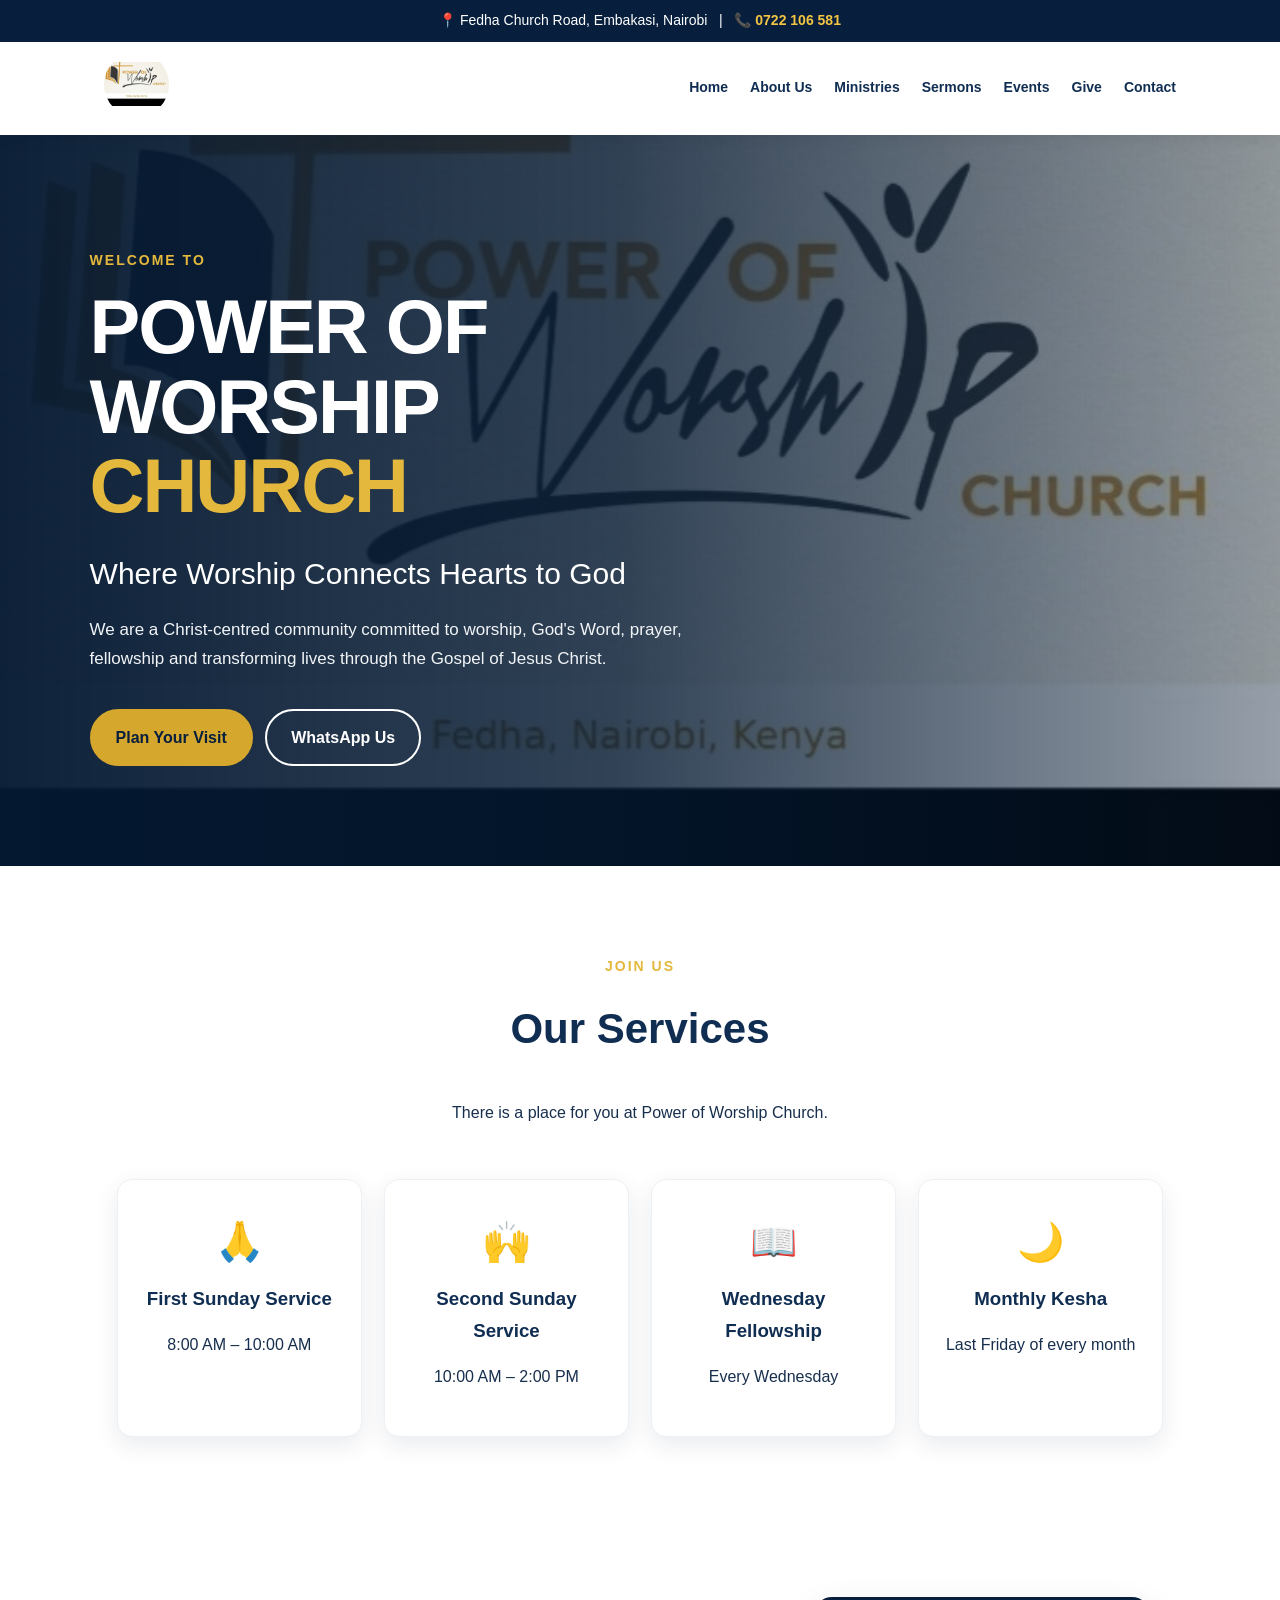
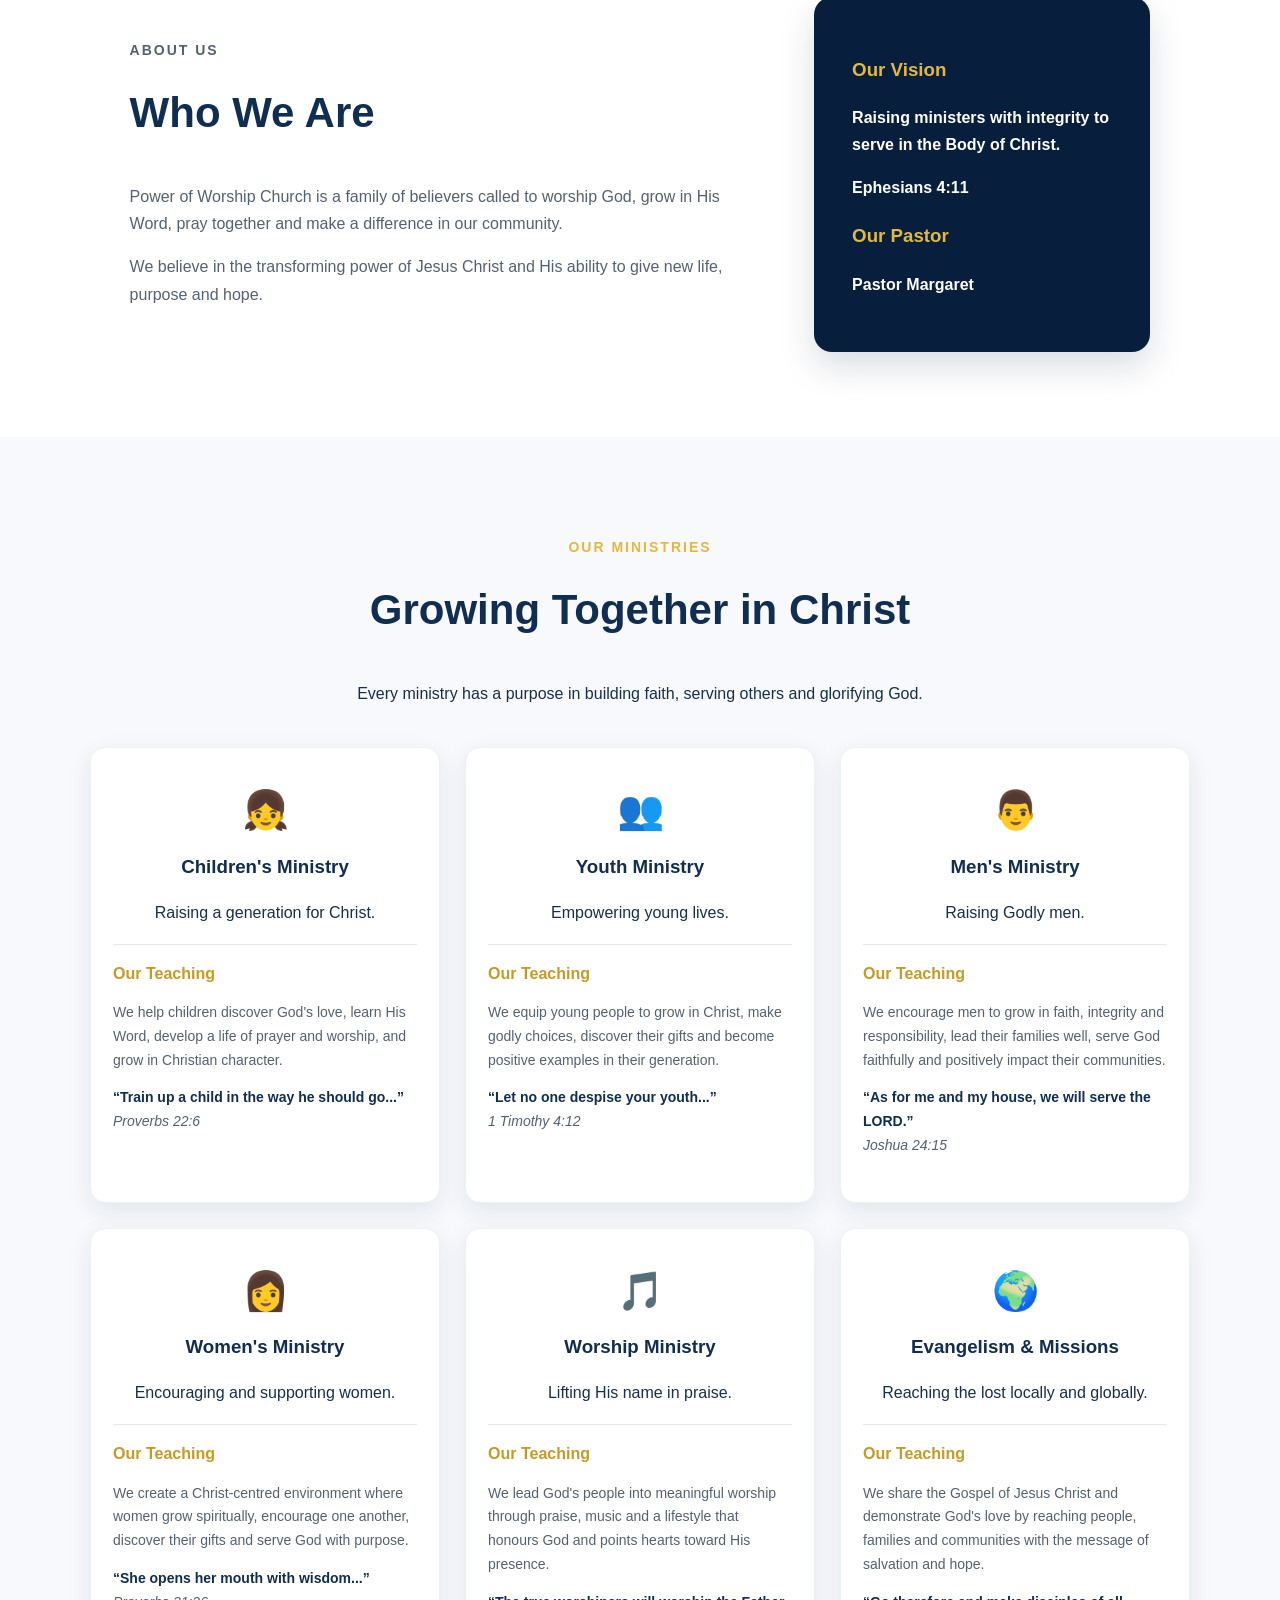
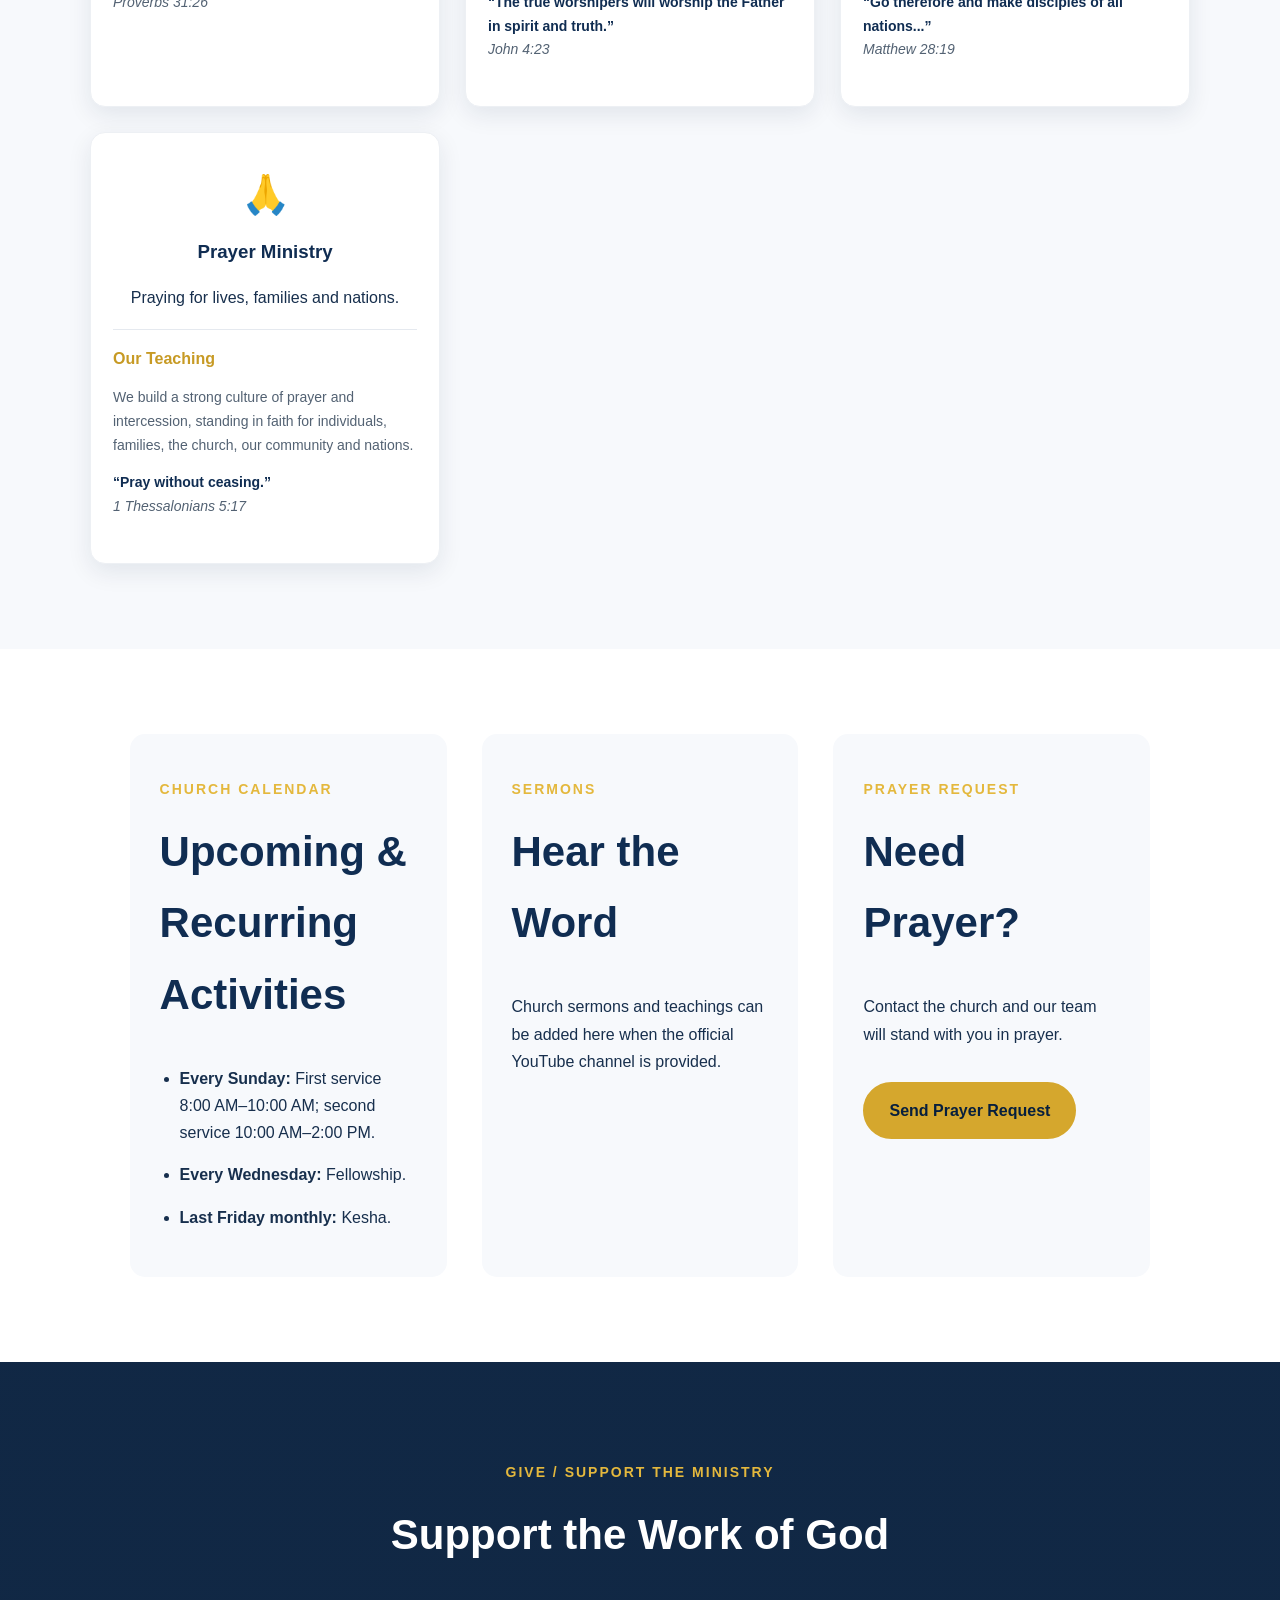
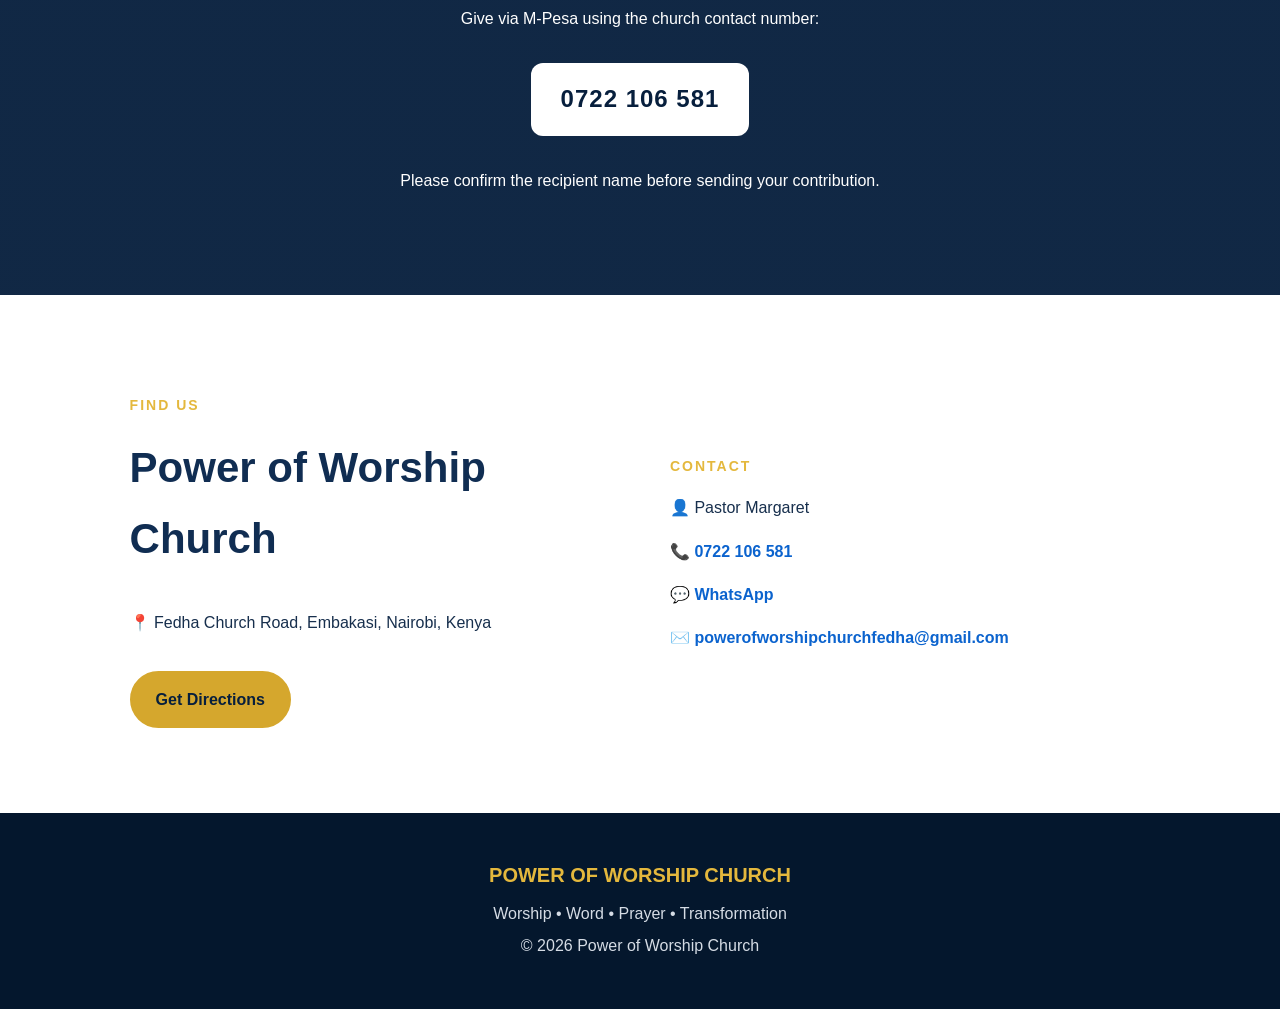
==== index.html @ 7bfaf442 "Refactor index.html for improved structure and content" ====
<!doctype html>

<html lang="en">
<head>
  <meta charset="utf-8">

  <meta name="viewport" content="width=device-width, initial-scale=1">

  <title>Power of Worship Church Nairobi | Fedha, Embakasi</title>

  <meta name="description" content="Power of Worship Church in Fedha, Embakasi, Nairobi, Kenya. Join us for worship, God's Word, prayer, fellowship and Christian ministry. Led by Pastor Margaret.">

  <meta name="robots" content="index, follow">

  <link rel="canonical" href="https://josemathu.github.io/Power--of---worship--church/">

  <!-- Open Graph / Social Sharing -->

  <meta property="og:title" content="Power of Worship Church | Fedha, Embakasi, Nairobi">

  <meta property="og:description" content="Power of Worship Church in Fedha, Embakasi, Nairobi, Kenya. Worship, God's Word, prayer, fellowship and Christian ministry.">

  <meta property="og:type" content="website">

  <meta property="og:url" content="https://josemathu.github.io/Power--of---worship--church/">

  <meta property="og:image" content="https://josemathu.github.io/Power--of---worship--church/power-of-worship-church-logo.jpg">

  <link rel="stylesheet" href="styles.css">

  <!-- Church Structured Data -->

  <script type="application/ld+json">
  {
    "@context": "https://schema.org",
    "@type": "Church",
    "@id": "https://josemathu.github.io/Power--of---worship--church/#church",
    "name": "Power of Worship Church",
    "url": "https://josemathu.github.io/Power--of---worship--church/",
    "logo": "https://josemathu.github.io/Power--of---worship--church/power-of-worship-church-logo.jpg",
    "image": "https://josemathu.github.io/Power--of---worship--church/power-of-worship-church-logo.jpg",
    "description": "Power of Worship Church in Fedha, Embakasi, Nairobi, Kenya. A Christ-centred community committed to worship, God's Word, prayer, fellowship and Christian ministry.",
    "telephone": "+254722106581",
    "email": "powerofworshipchurchfedha@gmail.com",
    "address": {
      "@type": "PostalAddress",
      "streetAddress": "Fedha Church Road",
      "addressLocality": "Embakasi",
      "addressRegion": "Nairobi",
      "addressCountry": "KE"
    }
  }
  </script>

</head>

<body>

<header>

  <div class="top">
    📍 Fedha Church Road, Embakasi, Nairobi &nbsp; | &nbsp;
    📞 <a href="tel:+254722106581">0722 106 581</a>
  </div>

  <div class="nav">

    <a class="brand" href="#home" aria-label="Power of Worship Church Home">
      <img src="power-of-worship-church-logo.jpg" alt="Power of Worship Church logo">
    </a>

    <button class="menu" type="button"
      aria-label="Open navigation menu"
      onclick="document.querySelector('nav').classList.toggle('show')">
      ☰
    </button>

    <nav>
      <a href="#home">Home</a>
      <a href="#about">About Us</a>
      <a href="#ministries">Ministries</a>
      <a href="#sermons">Sermons</a>
      <a href="#events">Events</a>
      <a href="#give">Give</a>
      <a href="#contact">Contact</a>
    </nav>

  </div>

</header>


<!-- =========================
     HOME
========================= -->

<section id="home" class="hero">

  <div>

    <p class="gold">WELCOME TO</p>

    <h1>
      POWER OF WORSHIP<br>
      <span>CHURCH</span>
    </h1>

    <h2>Where Worship Connects Hearts to God</h2>

    <p>
      We are a Christ-centred community committed to worship, God's Word,
      prayer, fellowship and transforming lives through the Gospel of Jesus Christ.
    </p>

    <a class="btn" href="#contact">
      Plan Your Visit
    </a>

    <a class="btn alt"
       href="https://wa.me/254722106581"
       target="_blank"
       rel="noopener noreferrer">
       WhatsApp Us
    </a>

  </div>

</section>


<!-- =========================
     SERVICES
========================= -->

<section class="services">

  <div>

    <p class="gold">JOIN US</p>

    <h2>Our Services</h2>

    <p>
      There is a place for you at Power of Worship Church.
    </p>

  </div>

  <div class="card">

    <b>🙏</b>

    <h3>First Sunday Service</h3>

    <p>8:00 AM – 10:00 AM</p>

  </div>

  <div class="card">

    <b>🙌</b>

    <h3>Second Sunday Service</h3>

    <p>10:00 AM – 2:00 PM</p>

  </div>

  <div class="card">

    <b>📖</b>

    <h3>Wednesday Fellowship</h3>

    <p>Every Wednesday</p>

  </div>

  <div class="card">

    <b>🌙</b>

    <h3>Monthly Kesha</h3>

    <p>Last Friday of every month</p>

  </div>

</section>


<!-- =========================
     ABOUT US
========================= -->

<section id="about" class="section about">

  <div>

    <p class="gold">ABOUT US</p>

    <h2>Who We Are</h2>

    <p>
      Power of Worship Church is a family of believers called to worship God,
      grow in His Word, pray together and make a difference in our community.
    </p>

    <p>
      We believe in the transforming power of Jesus Christ and His ability
      to give new life, purpose and hope.
    </p>

  </div>

  <div class="vision">

    <h3>Our Vision</h3>

    <p>
      <strong>
        Raising ministers with integrity to serve in the Body of Christ.
      </strong>
    </p>

    <p>
      <strong>Ephesians 4:11</strong>
    </p>

    <h3>Our Pastor</h3>

    <p>
      <strong>Pastor Margaret</strong>
    </p>

  </div>

</section>


<!-- =========================
     MINISTRIES
========================= -->

<section id="ministries" class="section light">

  <div class="center">

    <p class="gold">OUR MINISTRIES</p>

    <h2>Growing Together in Christ</h2>

    <p>
      Every ministry has a purpose in building faith,
      serving others and glorifying God.
    </p>

  </div>


  <div class="grid">


    <!-- CHILDREN -->

    <div class="card">

      <b>👧</b>

      <h3>Children's Ministry</h3>

      <p>Raising a generation for Christ.</p>

      <div class="ministry-teaching">

        <h4>Our Teaching</h4>

        <p>
          We help children discover God's love, learn His Word,
          develop a life of prayer and worship, and grow in
          Christian character.
        </p>

        <p>
          <strong>
            “Train up a child in the way he should go...”
          </strong>
          <br>
          <em>Proverbs 22:6</em>
        </p>

      </div>

    </div>


    <!-- YOUTH -->

    <div class="card">

      <b>👥</b>

      <h3>Youth Ministry</h3>

      <p>Empowering young lives.</p>

      <div class="ministry-teaching">

        <h4>Our Teaching</h4>

        <p>
          We equip young people to grow in Christ, make godly choices,
          discover their gifts and become positive examples in their
          generation.
        </p>

        <p>
          <strong>
            “Let no one despise your youth...”
          </strong>
          <br>
          <em>1 Timothy 4:12</em>
        </p>

      </div>

    </div>


    <!-- MEN -->

    <div class="card">

      <b>👨</b>

      <h3>Men's Ministry</h3>

      <p>Raising Godly men.</p>

      <div class="ministry-teaching">

        <h4>Our Teaching</h4>

        <p>
          We encourage men to grow in faith, integrity and responsibility,
          lead their families well, serve God faithfully and positively
          impact their communities.
        </p>

        <p>
          <strong>
            “As for me and my house, we will serve the LORD.”
          </strong>
          <br>
          <em>Joshua 24:15</em>
        </p>

      </div>

    </div>


    <!-- WOMEN -->

    <div class="card">

      <b>👩</b>

      <h3>Women's Ministry</h3>

      <p>Encouraging and supporting women.</p>

      <div class="ministry-teaching">

        <h4>Our Teaching</h4>

        <p>
          We create a Christ-centred environment where women grow
          spiritually, encourage one another, discover their gifts
          and serve God with purpose.
        </p>

        <p>
          <strong>
            “She opens her mouth with wisdom...”
          </strong>
          <br>
          <em>Proverbs 31:26</em>
        </p>

      </div>

    </div>


    <!-- WORSHIP -->

    <div class="card">

      <b>🎵</b>

      <h3>Worship Ministry</h3>

      <p>Lifting His name in praise.</p>

      <div class="ministry-teaching">

        <h4>Our Teaching</h4>

        <p>
          We lead God's people into meaningful worship through praise,
          music and a lifestyle that honours God and points hearts
          toward His presence.
        </p>

        <p>
          <strong>
            “The true worshipers will worship the Father in spirit and truth.”
          </strong>
          <br>
          <em>John 4:23</em>
        </p>

      </div>

    </div>


    <!-- EVANGELISM -->

    <div class="card">

      <b>🌍</b>

      <h3>Evangelism & Missions</h3>

      <p>Reaching the lost locally and globally.</p>

      <div class="ministry-teaching">

        <h4>Our Teaching</h4>

        <p>
          We share the Gospel of Jesus Christ and demonstrate God's love
          by reaching people, families and communities with the message
          of salvation and hope.
        </p>

        <p>
          <strong>
            “Go therefore and make disciples of all nations...”
          </strong>
          <br>
          <em>Matthew 28:19</em>
        </p>

      </div>

    </div>


    <!-- PRAYER -->

    <div class="card">

      <b>🙏</b>

      <h3>Prayer Ministry</h3>

      <p>Praying for lives, families and nations.</p>

      <div class="ministry-teaching">

        <h4>Our Teaching</h4>

        <p>
          We build a strong culture of prayer and intercession,
          standing in faith for individuals, families, the church,
          our community and nations.
        </p>

        <p>
          <strong>
            “Pray without ceasing.”
          </strong>
          <br>
          <em>1 Thessalonians 5:17</em>
        </p>

      </div>

    </div>


  </div>

</section>


<!-- =========================
     EVENTS / SERMONS / PRAYER
========================= -->

<section id="events" class="section columns">

  <div>

    <p class="gold">CHURCH CALENDAR</p>

    <h2>Upcoming & Recurring Activities</h2>

    <ul>

      <li>
        <strong>Every Sunday:</strong>
        First service 8:00 AM–10:00 AM;
        second service 10:00 AM–2:00 PM.
      </li>

      <li>
        <strong>Every Wednesday:</strong>
        Fellowship.
      </li>

      <li>
        <strong>Last Friday monthly:</strong>
        Kesha.
      </li>

    </ul>

  </div>


  <div id="sermons">

    <p class="gold">SERMONS</p>

    <h2>Hear the Word</h2>

    <p>
      Church sermons and teachings can be added here when the official
      YouTube channel is provided.
    </p>

  </div>


  <div>

    <p class="gold">PRAYER REQUEST</p>

    <h2>Need Prayer?</h2>

    <p>
      Contact the church and our team will stand with you in prayer.
    </p>

    <a class="btn"
       href="mailto:powerofworshipchurchfedha@gmail.com?subject=Prayer%20Request">
       Send Prayer Request
    </a>

  </div>

</section>


<!-- =========================
     GIVING
========================= -->

<section id="give" class="give">

  <p class="gold">
    GIVE / SUPPORT THE MINISTRY
  </p>

  <h2>Support the Work of God</h2>

  <p>
    Give via M-Pesa using the church contact number:
  </p>

  <div class="mpesa">
    0722 106 581
  </div>

  <p>
    Please confirm the recipient name before sending your contribution.
  </p>

</section>


<!-- =========================
     CONTACT
========================= -->

<section id="contact" class="section contact">

  <div>

    <p class="gold">FIND US</p>

    <h2>Power of Worship Church</h2>

    <p>
      📍 Fedha Church Road, Embakasi, Nairobi, Kenya
    </p>

    <a class="btn"
       href="https://www.google.com/maps/search/?api=1&query=Fedha+Church+Road+Embakasi+Nairobi"
       target="_blank"
       rel="noopener noreferrer">
       Get Directions
    </a>

  </div>


  <div>

    <p class="gold">CONTACT</p>

    <p>👤 Pastor Margaret</p>

    <p>
      📞
      <a href="tel:+254722106581">
        0722 106 581
      </a>
    </p>

    <p>
      💬
      <a href="https://wa.me/254722106581"
         target="_blank"
         rel="noopener noreferrer">
         WhatsApp
      </a>
    </p>

    <p>
      ✉️
      <a href="mailto:powerofworshipchurchfedha@gmail.com">
        powerofworshipchurchfedha@gmail.com
      </a>
    </p>

  </div>

</section>


<!-- =========================
     FOOTER
========================= -->

<footer>

  <strong>
    POWER OF WORSHIP CHURCH
  </strong>

  <span>
    Worship • Word • Prayer • Transformation
  </span>

  <span>
    © 2026 Power of Worship Church
  </span>

</footer>


</body>
  </html>
---- styles.css ----
* {
  box-sizing: border-box;
}

html {
  scroll-behavior: smooth;
}

body {
  margin: 0;
  font-family: Arial, Helvetica, sans-serif;
  color: #172f4d;
  background: #ffffff;
  line-height: 1.7;
}

a {
  color: inherit;
  text-decoration: none;
}

/* =========================
   TOP CONTACT BAR
========================= */

.top {
  background: #071f3d;
  color: #ffffff;
  padding: 9px 6%;
  text-align: center;
  font-size: 14px;
}

.top a {
  color: #f4c542;
  font-weight: 700;
}

/* =========================
   NAVIGATION
========================= */

header {
  position: sticky;
  top: 0;
  z-index: 1000;
  background: rgba(255,255,255,0.97);
  box-shadow: 0 2px 15px rgba(0,0,0,0.08);
}

.nav {
  max-width: 1200px;
  margin: auto;
  min-height: 78px;
  padding: 10px 5%;
  display: flex;
  align-items: center;
  justify-content: space-between;
  gap: 25px;
}

.brand img {
  width: 65px;
  height: 65px;
  object-fit: contain;
  border-radius: 50%;
}

nav {
  display: flex;
  align-items: center;
  gap: 22px;
}

nav a {
  font-size: 14px;
  font-weight: 700;
  color: #102d52;
  transition: 0.3s ease;
}

nav a:hover {
  color: #c79a24;
}

.menu {
  display: none;
  border: none;
  background: #071f3d;
  color: white;
  font-size: 25px;
  padding: 7px 12px;
  border-radius: 6px;
  cursor: pointer;
}

/* =========================
   HERO
========================= */

.hero {
  min-height: 620px;
  padding: 100px 7%;
  display: flex;
  align-items: center;
  background:
    linear-gradient(
      90deg,
      rgba(4,25,50,0.96) 0%,
      rgba(4,25,50,0.82) 48%,
      rgba(4,25,50,0.42) 100%
    ),
    url("power-of-worship-church-logo.jpg") center/cover no-repeat;
  color: #ffffff;
}

.hero > div {
  max-width: 720px;
}

.gold {
  color: #e4b83d;
  font-size: 14px;
  font-weight: 800;
  letter-spacing: 2px;
  text-transform: uppercase;
}

.hero h1 {
  margin: 10px 0;
  font-size: clamp(42px, 7vw, 76px);
  line-height: 1.05;
  letter-spacing: -2px;
}

.hero h1 span {
  color: #e4b83d;
}

.hero h2 {
  font-size: clamp(20px, 3vw, 30px);
  font-weight: 500;
  margin: 22px 0 15px;
}

.hero p:not(.gold) {
  max-width: 650px;
  font-size: 17px;
  color: #f2f5f8;
}

/* =========================
   BUTTONS
========================= */

.btn {
  display: inline-block;
  margin: 18px 8px 0 0;
  padding: 13px 24px;
  border-radius: 30px;
  background: #d5a72d;
  color: #071f3d;
  font-weight: 800;
  transition: 0.3s ease;
  border: 2px solid #d5a72d;
}

.btn:hover {
  transform: translateY(-3px);
  background: #f0c64f;
}

.btn.alt {
  background: transparent;
  color: #ffffff;
  border-color: #ffffff;
}

.btn.alt:hover {
  background: #ffffff;
  color: #071f3d;
}

/* =========================
   SERVICES
========================= */

.services {
  max-width: 1200px;
  margin: auto;
  padding: 75px 6%;
  display: grid;
  grid-template-columns: repeat(4, 1fr);
  gap: 22px;
}

.services > div:first-child {
  grid-column: 1 / -1;
  text-align: center;
  margin-bottom: 15px;
}

.services h2,
.section h2,
.give h2 {
  margin-top: 5px;
  font-size: clamp(30px, 4vw, 42px);
  color: #102d52;
}

.card {
  background: #ffffff;
  padding: 30px 22px;
  border-radius: 15px;
  box-shadow: 0 8px 25px rgba(7,31,61,0.09);
  border: 1px solid #edf0f4;
  text-align: center;
  transition: 0.3s ease;
}

.card:hover {
  transform: translateY(-7px);
  box-shadow: 0 14px 30px rgba(7,31,61,0.15);
}

.card b {
  display: block;
  font-size: 38px;
  margin-bottom: 8px;
}

.card h3 {
  color: #102d52;
  margin: 8px 0;
}

/* =========================
   GENERAL SECTIONS
========================= */

.section {
  padding: 85px 7%;
  max-width: 1200px;
  margin: auto;
}

.light {
  max-width: none;
  background: #f7f9fc;
}

.light > * {
  max-width: 1100px;
  margin-left: auto;
  margin-right: auto;
}

.center {
  text-align: center;
  margin-bottom: 40px;
}

.about {
  display: grid;
  grid-template-columns: 1.3fr 0.7fr;
  gap: 60px;
  align-items: center;
}

.about p {
  color: #536273;
}

.vision {
  background: #071f3d;
  color: #ffffff;
  padding: 38px;
  border-radius: 18px;
  box-shadow: 0 15px 35px rgba(7,31,61,0.15);
}

.vision h3 {
  color: #e4b83d;
}

.vision p {
  color: #ffffff;
}

/* =========================
   MINISTRIES
========================= */

.grid {
  display: grid;
  grid-template-columns: repeat(3, 1fr);
  gap: 25px;
}

/* =========================
   EVENTS / SERMONS / PRAYER
========================= */

.columns {
  display: grid;
  grid-template-columns: repeat(3, 1fr);
  gap: 35px;
}

.columns > div {
  background: #f7f9fc;
  padding: 30px;
  border-radius: 15px;
}

.columns ul {
  padding-left: 20px;
}

.columns li {
  margin-bottom: 15px;
}

/* =========================
   GIVING
========================= */

.give {
  padding: 85px 7%;
  text-align: center;
  background:
    linear-gradient(
      rgba(7,31,61,0.96),
      rgba(7,31,61,0.96)
    );
  color: #ffffff;
}

.give h2 {
  color: #ffffff;
}

.give .gold {
  color: #e4b83d;
}

.mpesa {
  display: inline-block;
  margin: 15px 0;
  padding: 16px 30px;
  background: #ffffff;
  color: #071f3d;
  border-radius: 12px;
  font-size: 24px;
  font-weight: 800;
  letter-spacing: 1px;
}

/* =========================
   CONTACT
========================= */

.contact {
  display: grid;
  grid-template-columns: 1fr 1fr;
  gap: 60px;
  align-items: center;
}

.contact a:not(.btn) {
  color: #0b63ce;
  font-weight: 700;
}

/* =========================
   FOOTER
========================= */

footer {
  background: #04172d;
  color: #ffffff;
  padding: 45px 6%;
  text-align: center;
}

footer strong {
  display: block;
  color: #e4b83d;
  font-size: 20px;
  margin-bottom: 8px;
}

footer span {
  display: block;
  margin: 5px 0;
  color: #d5dce5;
}

/* =========================
   MOBILE
========================= */

@media (max-width: 850px) {

  .nav {
    min-height: 70px;
  }

  .brand img {
    width: 55px;
    height: 55px;
  }

  .menu {
    display: block;
  }

  nav {
    display: none;
    position: absolute;
    top: 70px;
    left: 0;
    right: 0;
    background: #ffffff;
    padding: 18px 6%;
    flex-direction: column;
    align-items: flex-start;
    gap: 15px;
    box-shadow: 0 10px 20px rgba(0,0,0,0.12);
  }

  nav.show {
    display: flex;
  }

  .hero {
    min-height: 600px;
    padding: 80px 7%;
  }

  .services {
    grid-template-columns: 1fr 1fr;
  }

  .about,
  .columns,
  .contact {
    grid-template-columns: 1fr;
  }

  .grid {
    grid-template-columns: 1fr 1fr;
  }
}

@media (max-width: 550px) {

  .top {
    font-size: 12px;
    padding: 8px 4%;
  }

  .hero {
    min-height: 620px;
    padding: 70px 6%;
  }

  .hero h1 {
    font-size: 43px;
  }

  .hero h2 {
    font-size: 21px;
  }

  .hero p:not(.gold) {
    font-size: 15px;
  }

  .services {
    grid-template-columns: 1fr;
    padding: 60px 6%;
  }

  .grid {
    grid-template-columns: 1fr;
  }

  .section {
    padding: 65px 6%;
  }

  .give {
    padding: 65px 6%;
  }

  .mpesa {
    font-size: 20px;
  }
}
/* =========================
   MINISTRY TEACHINGS
========================= */

.ministry-teaching {
  margin-top: 18px;
  padding-top: 15px;
  border-top: 1px solid #e5e9ef;
  text-align: left;
}

.ministry-teaching h4 {
  margin: 0 0 8px;
  color: #c79a24;
  font-size: 16px;
}

.ministry-teaching p {
  font-size: 14px;
  color: #536273;
}

.ministry-teaching strong {
  color: #102d52;
  }
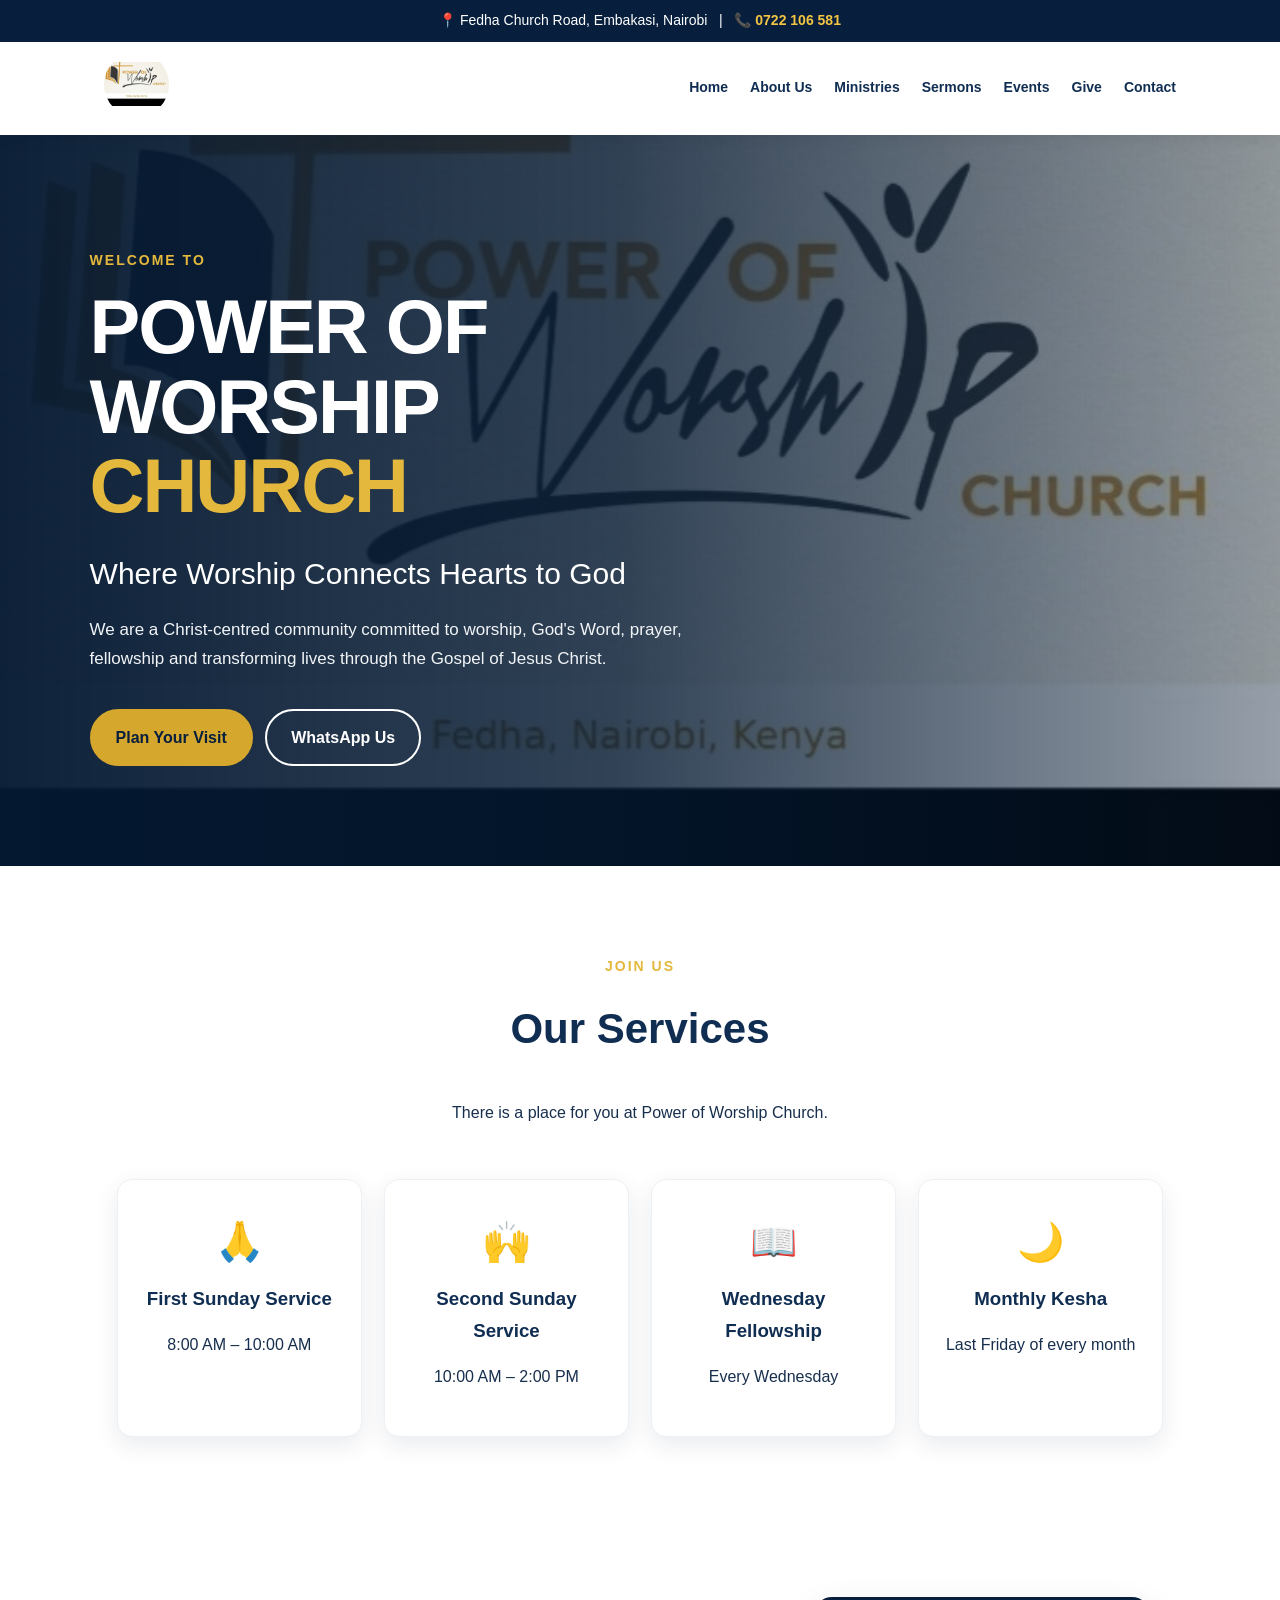
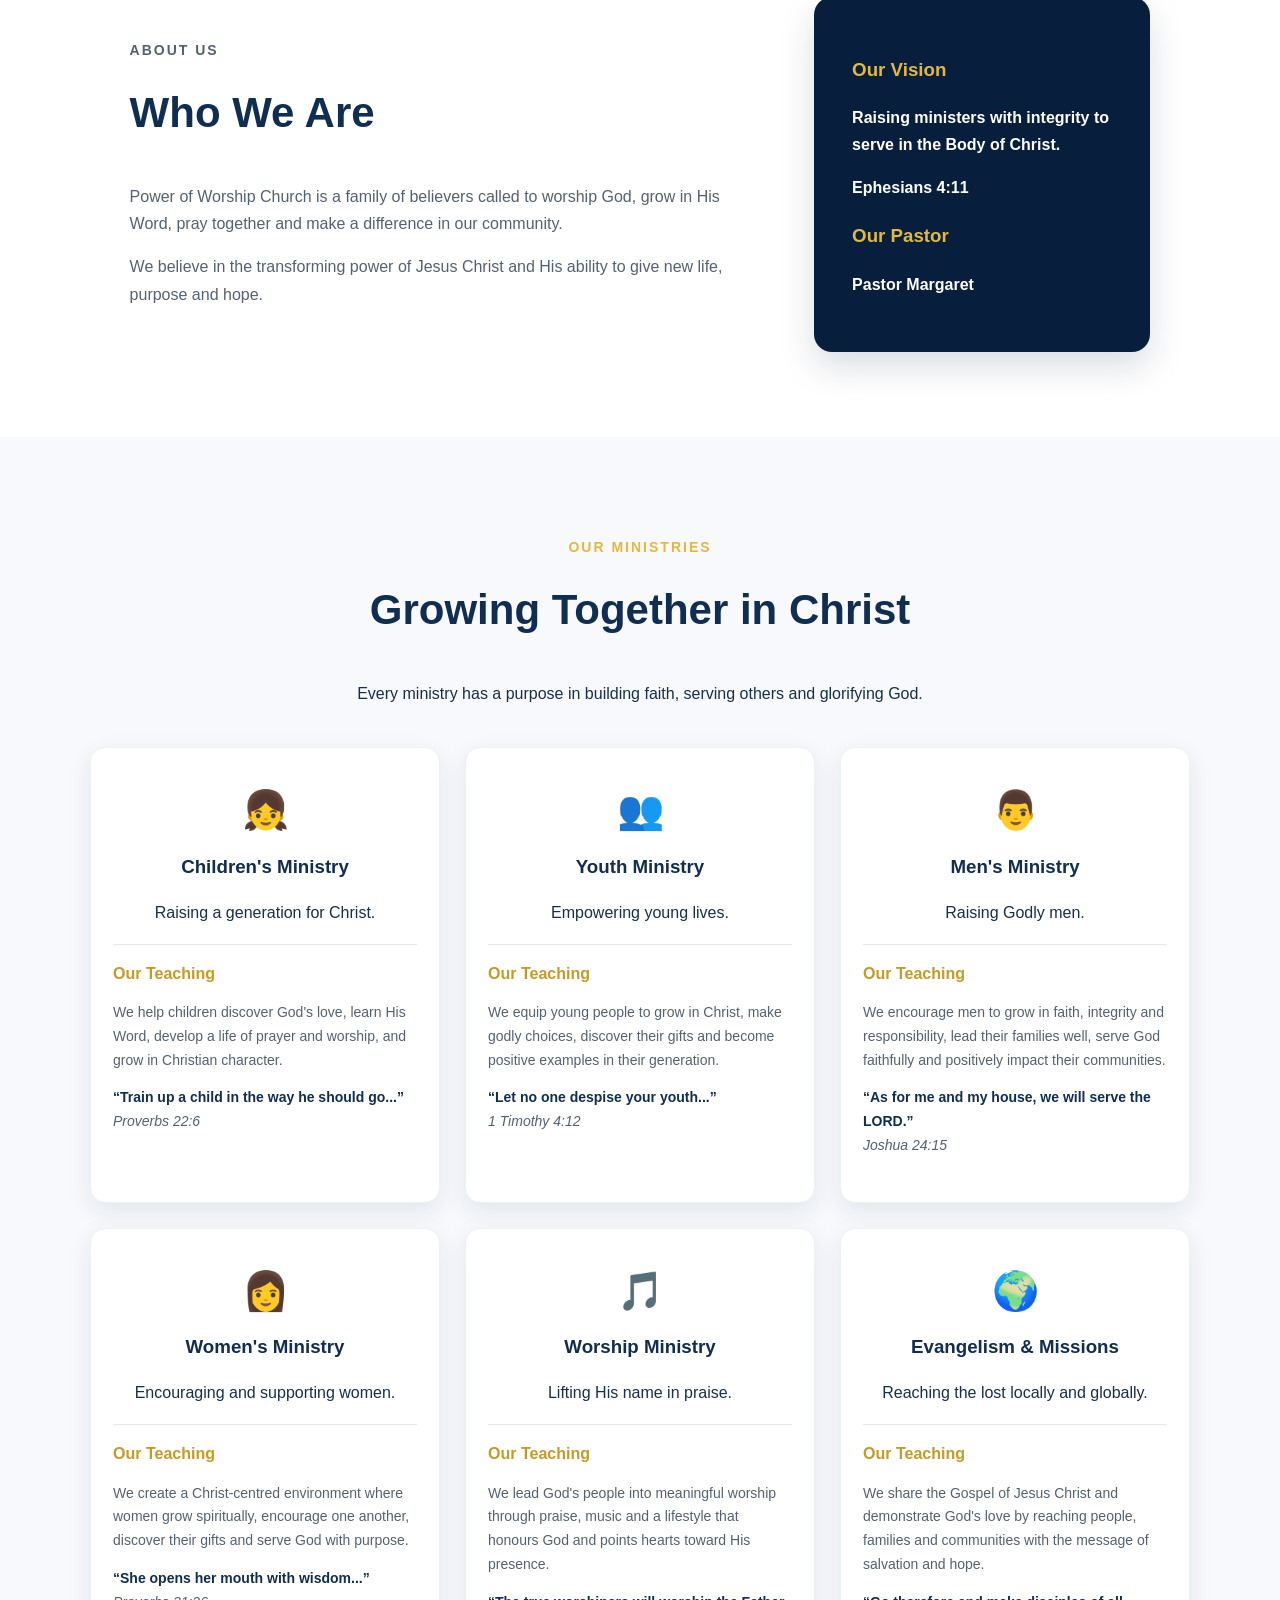
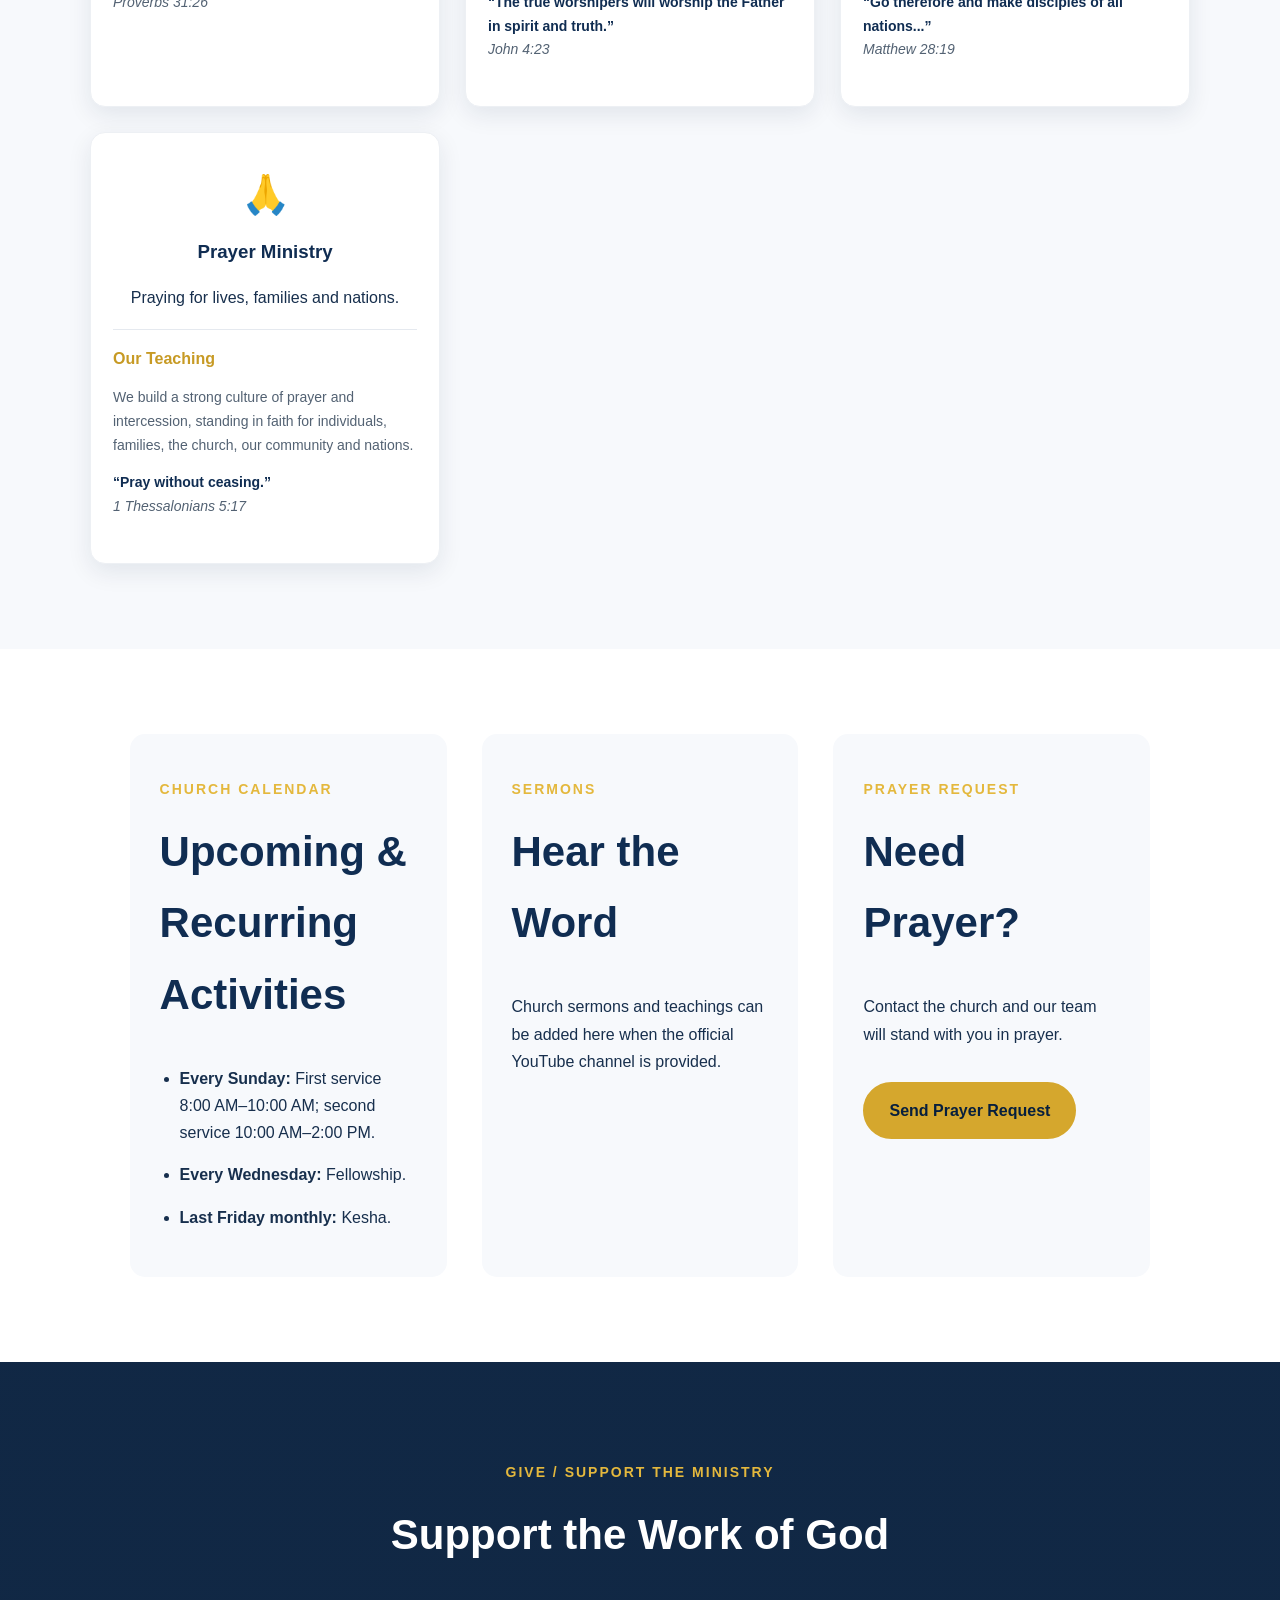
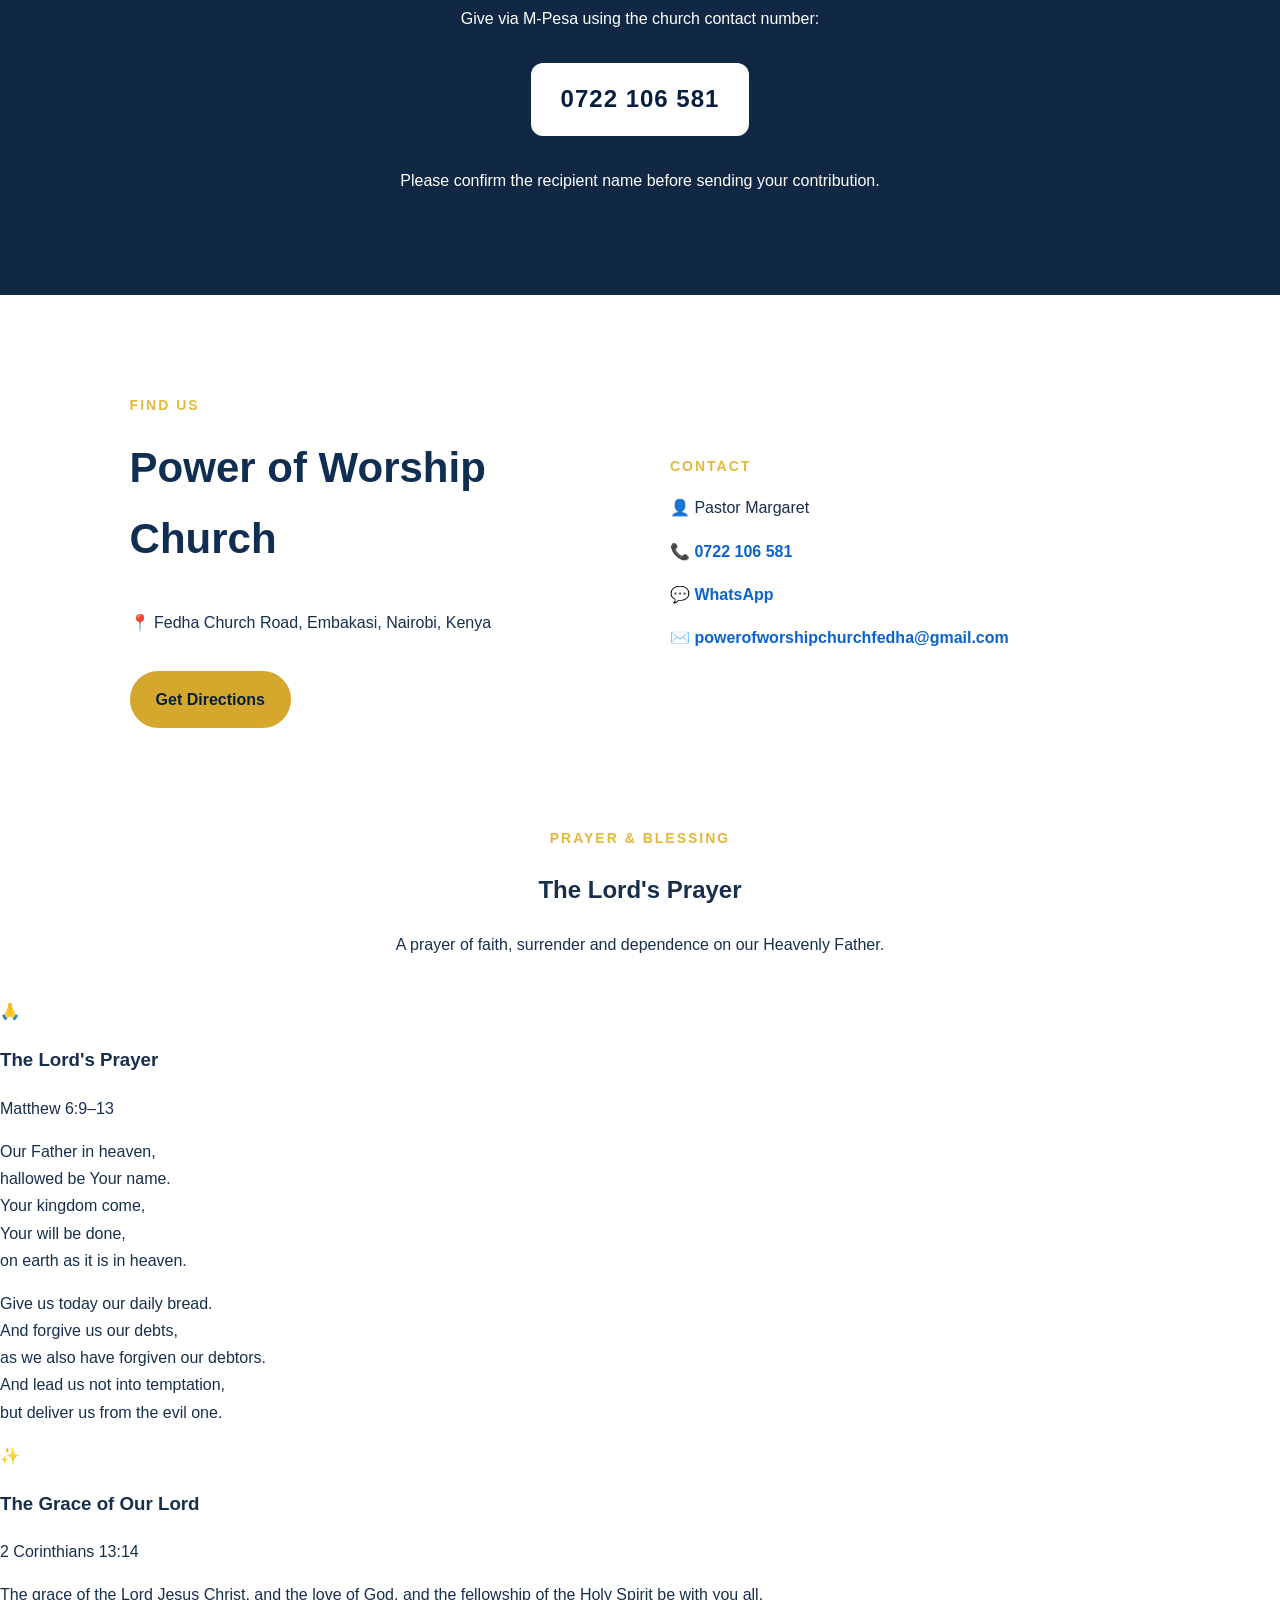
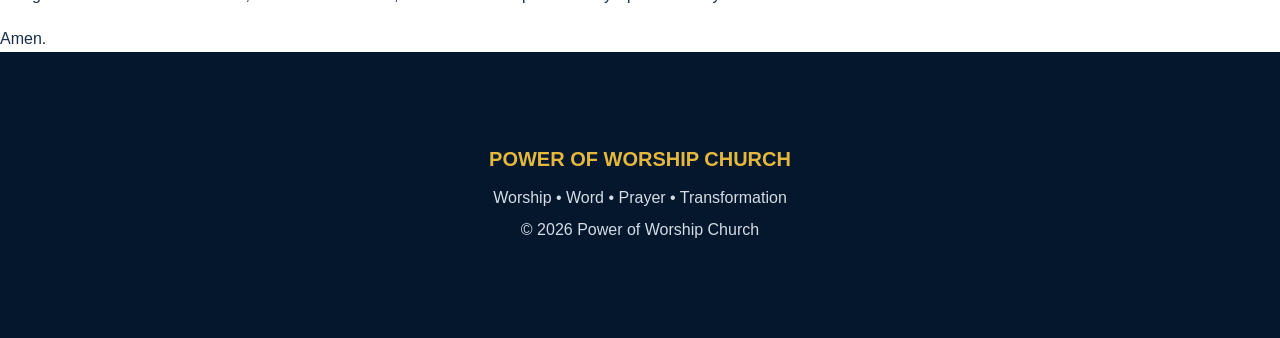
==== commit 7a894395: "Add Prayer and Blessing section to index.html Added a new section for Prayer and Blessing, including" ====
--- a/index.html
+++ b/index.html
@@ -652,7 +652,96 @@
 
 </section>
 
-
+</section>
+
+
+<!-- =========================
+     PRAYER & BLESSING
+========================= -->
+
+<section id="prayer-blessing" class="prayer-blessing">
+
+  <div class="center">
+
+    <p class="gold">PRAYER & BLESSING</p>
+
+    <h2>The Lord's Prayer</h2>
+
+    <p>
+      A prayer of faith, surrender and dependence on our Heavenly Father.
+    </p>
+
+  </div>
+
+
+  <div class="prayer-grid">
+
+    <!-- THE LORD'S PRAYER -->
+
+    <div class="prayer-card">
+
+      <div class="prayer-icon">🙏</div>
+
+      <h3>The Lord's Prayer</h3>
+
+      <p class="scripture">
+        Matthew 6:9–13
+      </p>
+
+      <p>
+        Our Father in heaven,<br>
+        hallowed be Your name.<br>
+        Your kingdom come,<br>
+        Your will be done,<br>
+        on earth as it is in heaven.
+      </p>
+
+      <p>
+        Give us today our daily bread.<br>
+        And forgive us our debts,<br>
+        as we also have forgiven our debtors.<br>
+        And lead us not into temptation,<br>
+        but deliver us from the evil one.
+      </p>
+
+    </div>
+
+
+    <!-- THE GRACE -->
+
+    <div class="prayer-card">
+
+      <div class="prayer-icon">✨</div>
+
+      <h3>The Grace of Our Lord</h3>
+
+      <p class="scripture">
+        2 Corinthians 13:14
+      </p>
+
+      <p class="grace-text">
+        The grace of the Lord Jesus Christ,
+        and the love of God,
+        and the fellowship of the Holy Spirit
+        be with you all.
+      </p>
+
+      <div class="amen">
+        Amen.
+      </div>
+
+    </div>
+
+  </div>
+
+</section>
+
+
+<!-- =========================
+     FOOTER
+========================= -->
+
+<footer>
 <!-- =========================
      FOOTER
 ========================= -->
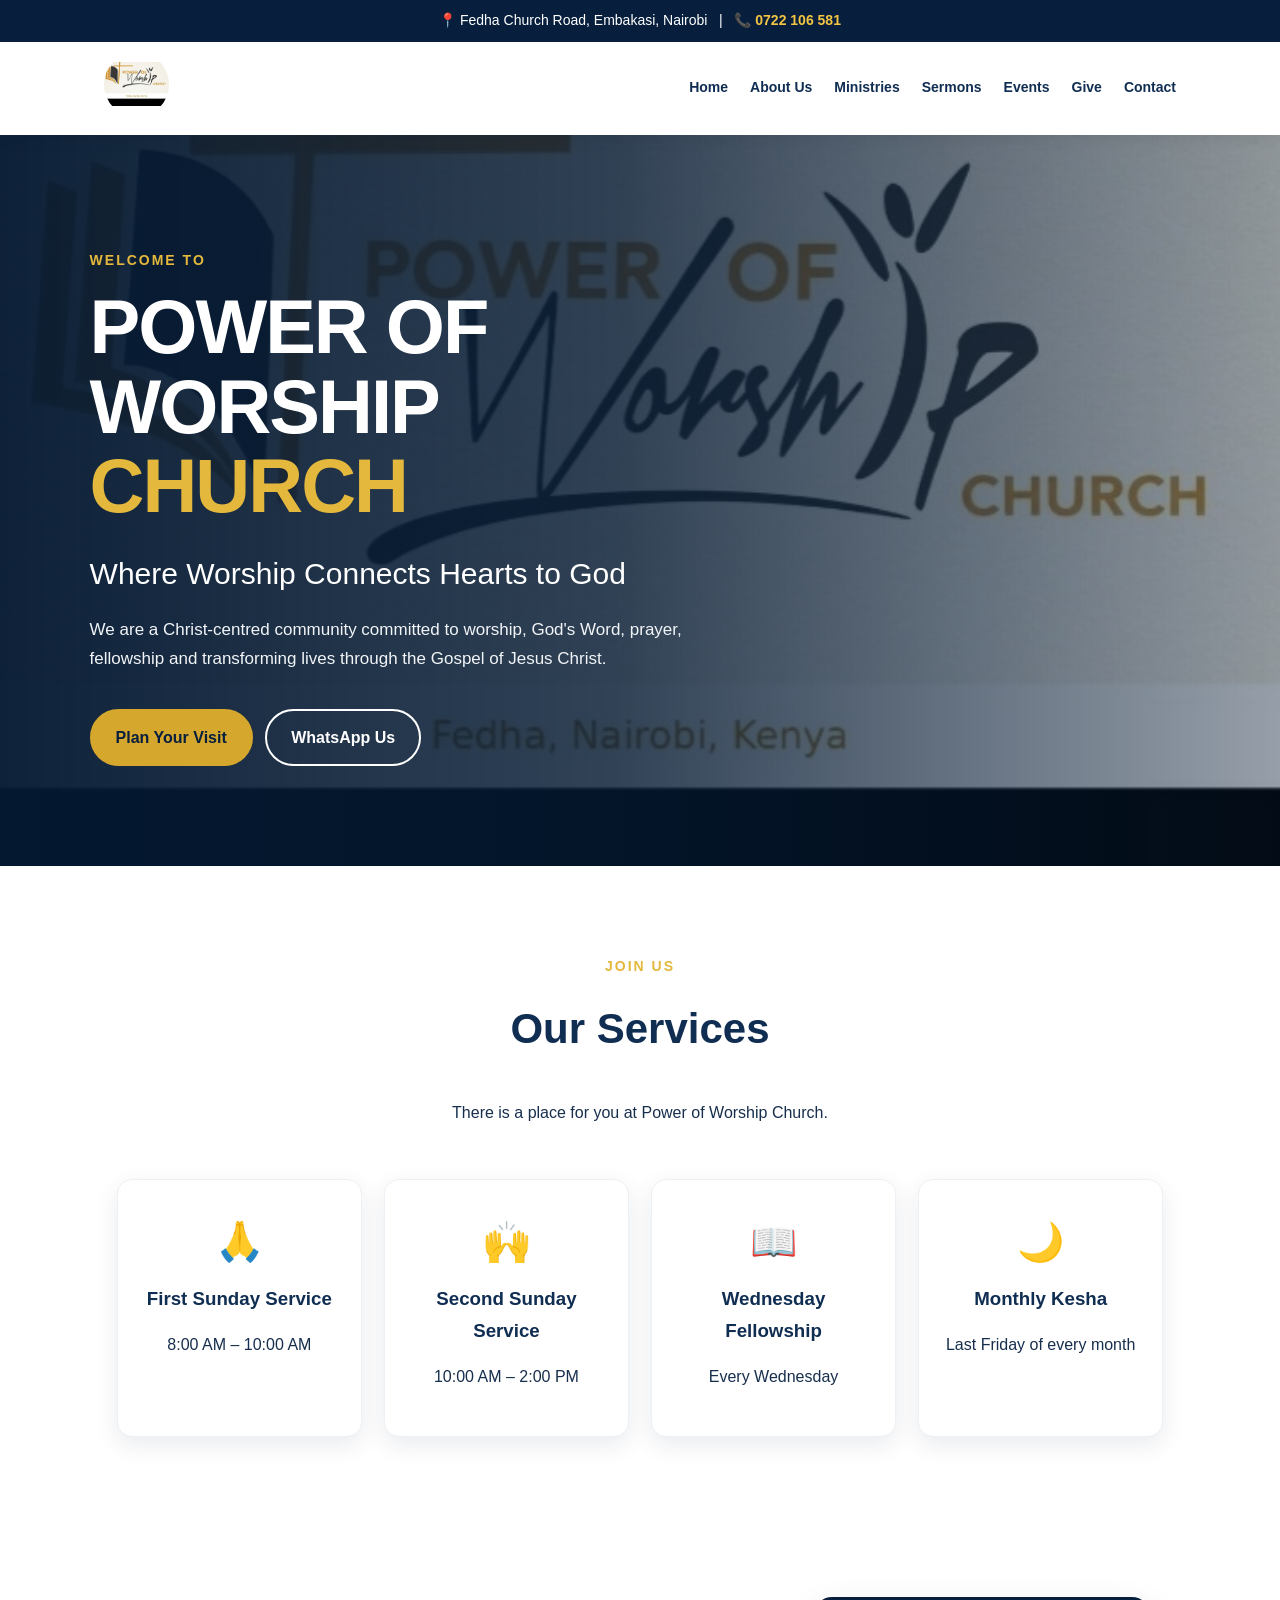
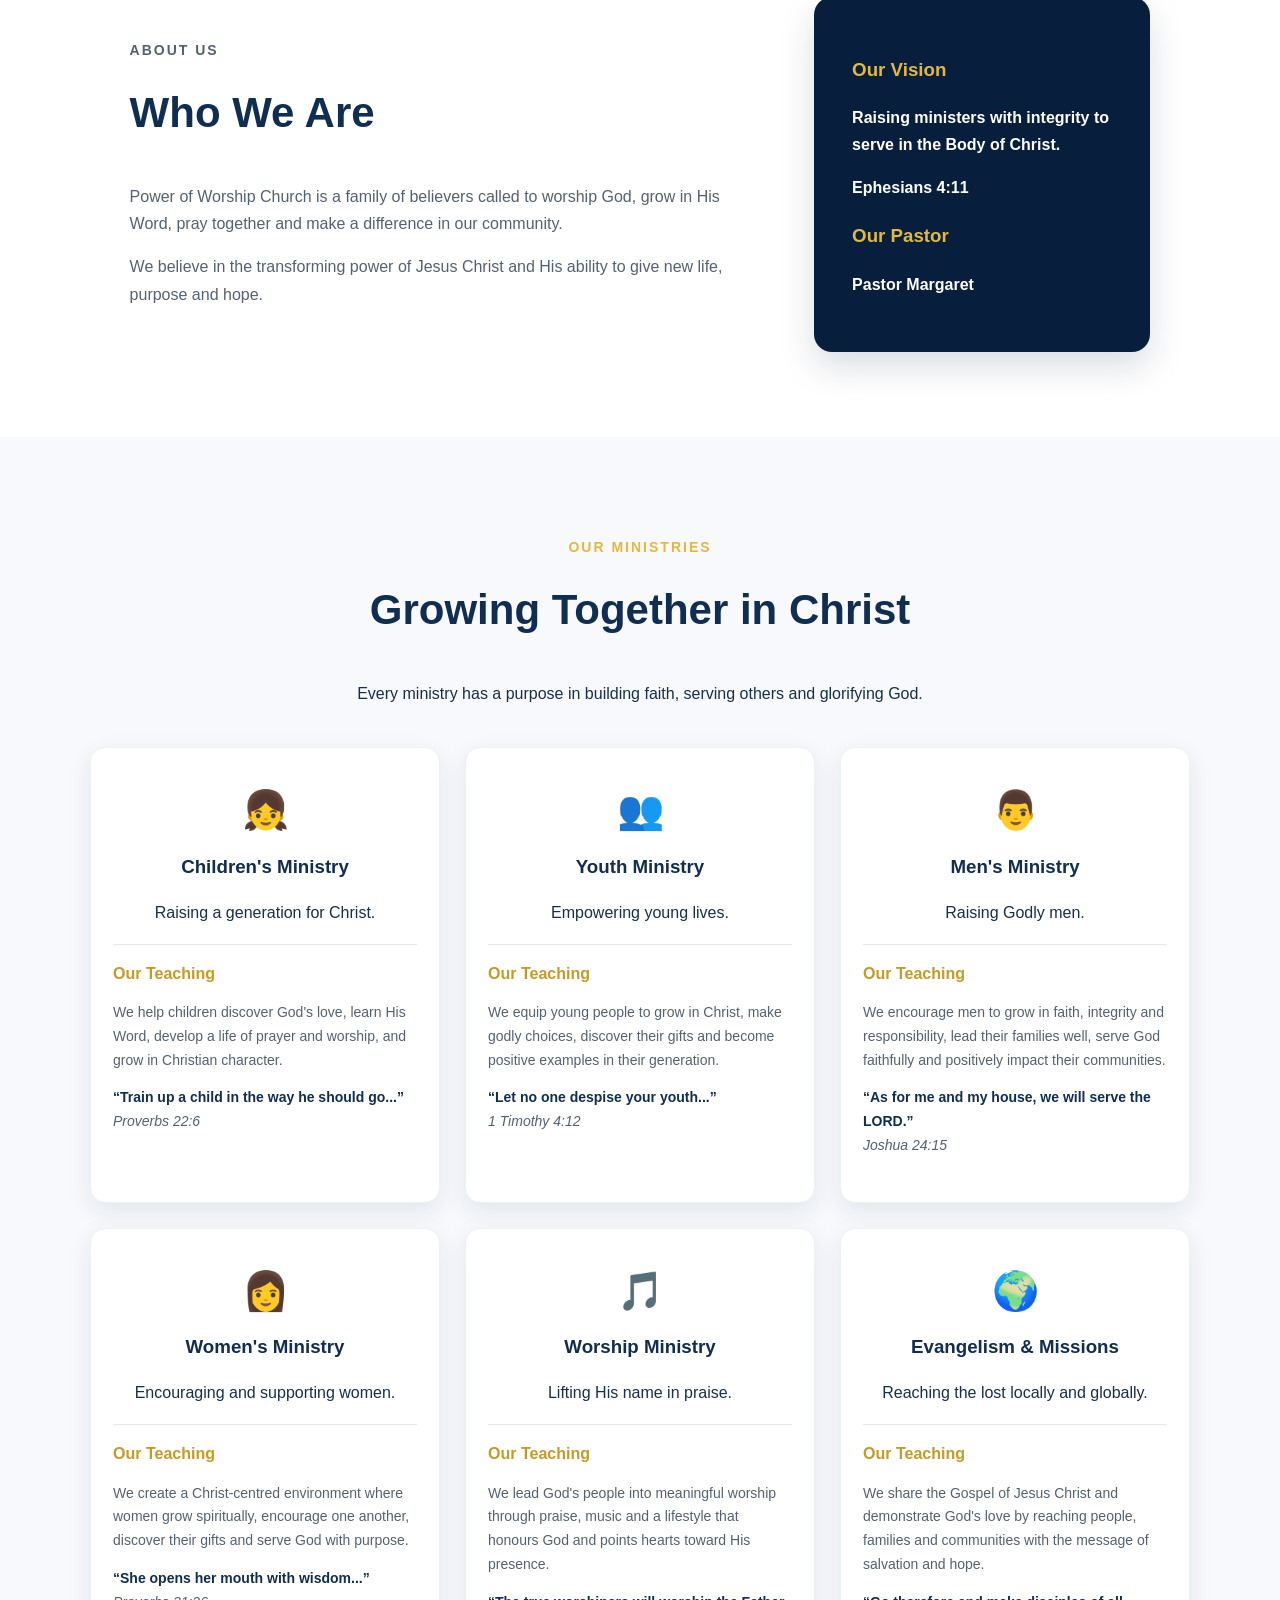
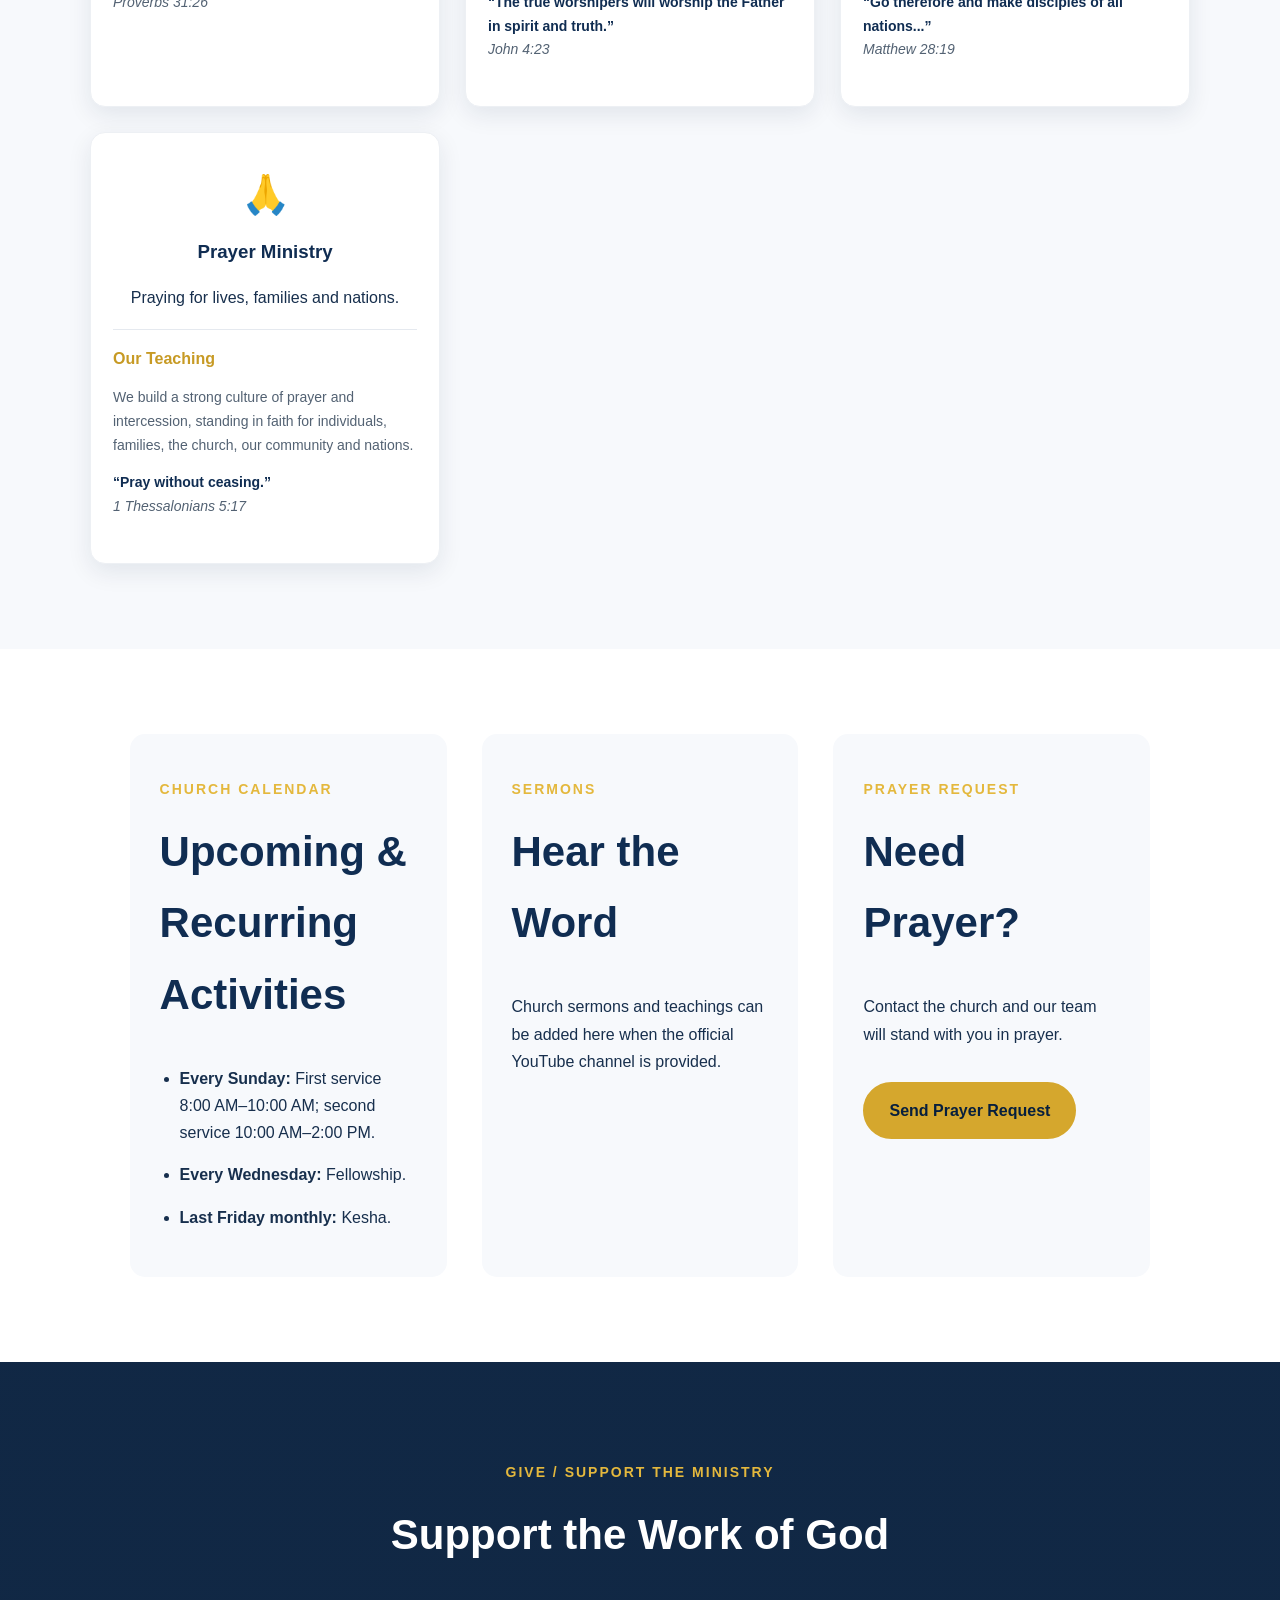
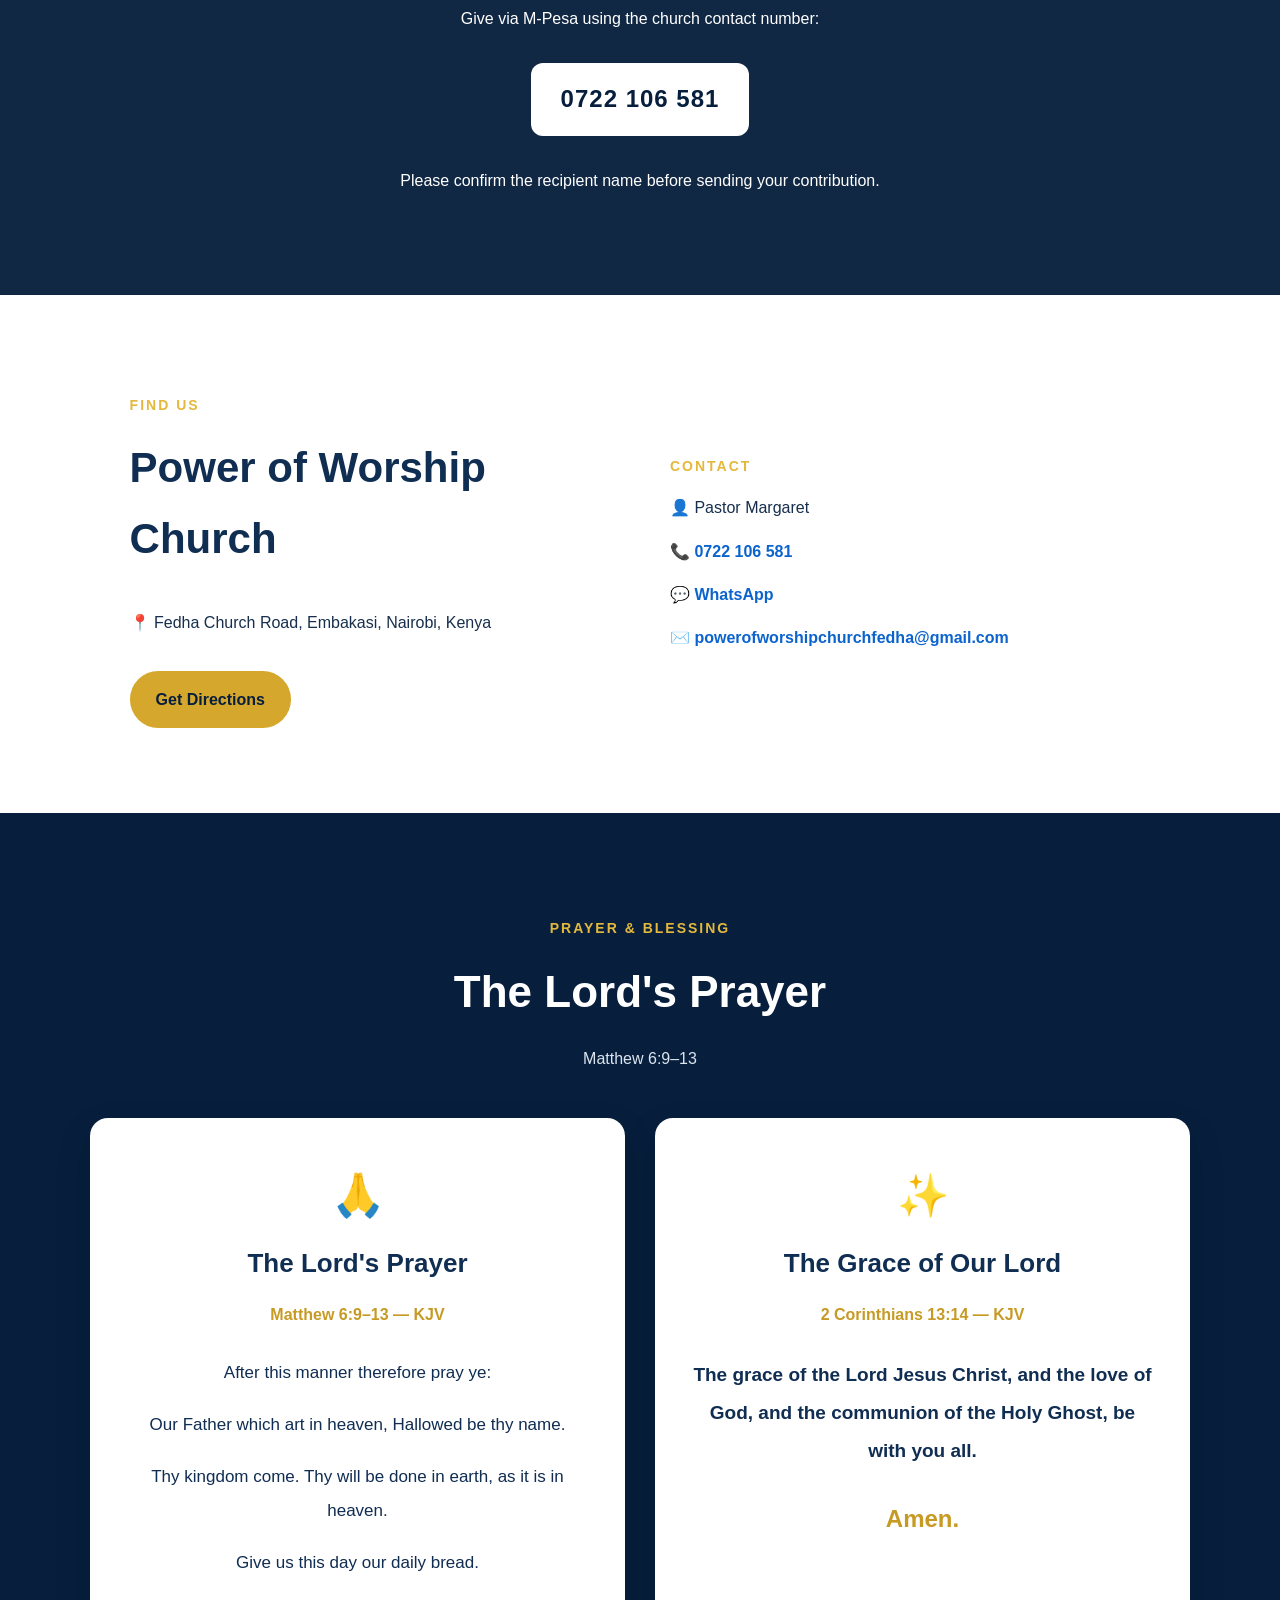
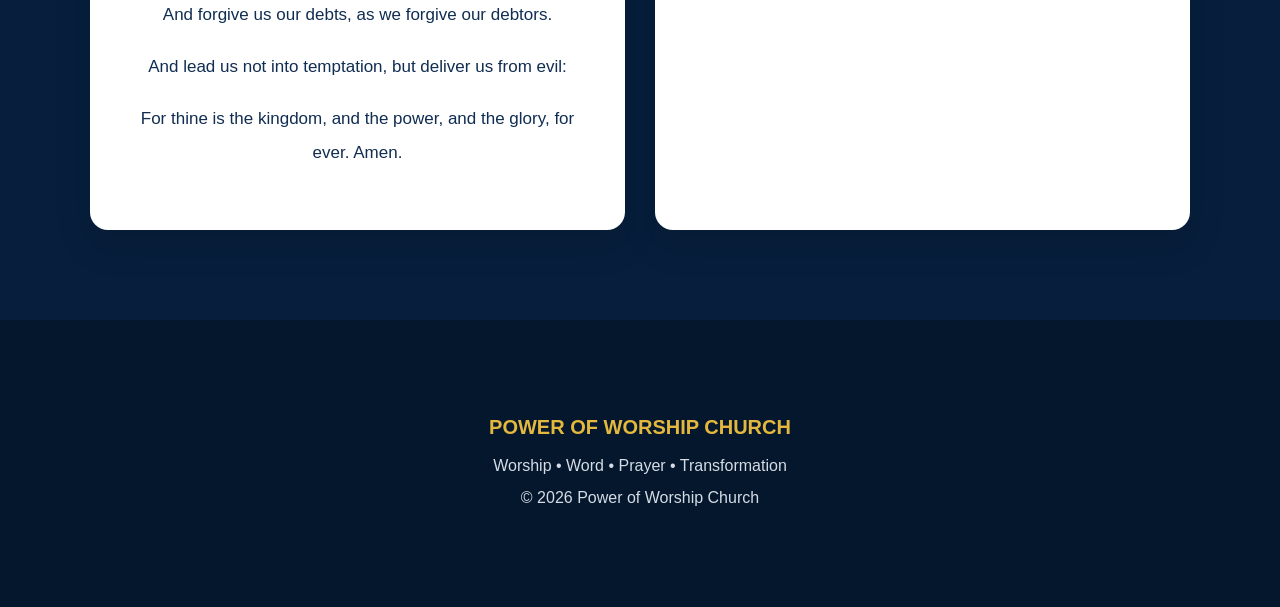
==== commit a6db0ee6: "Revise prayer texts and add KJV references Updated the text of the Lord's Prayer and The Grace of Ou" ====
--- a/index.html
+++ b/index.html
@@ -654,7 +654,7 @@
 
 </section>
 
-
+  
 <!-- =========================
      PRAYER & BLESSING
 ========================= -->
@@ -668,7 +668,7 @@
     <h2>The Lord's Prayer</h2>
 
     <p>
-      A prayer of faith, surrender and dependence on our Heavenly Father.
+      Matthew 6:9–13
     </p>
 
   </div>
@@ -685,57 +685,88 @@
       <h3>The Lord's Prayer</h3>
 
       <p class="scripture">
-        Matthew 6:9–13
+        Matthew 6:9–13 — KJV
       </p>
 
-      <p>
-        Our Father in heaven,<br>
-        hallowed be Your name.<br>
-        Your kingdom come,<br>
-        Your will be done,<br>
-        on earth as it is in heaven.
+      <div class="bible-text">
+
+        <p>
+          After this manner therefore pray ye:
+        </p>
+
+        <p>
+          Our Father which art in heaven,
+          Hallowed be thy name.
+        </p>
+
+        <p>
+          Thy kingdom come.
+          Thy will be done in earth,
+          as it is in heaven.
+        </p>
+
+        <p>
+          Give us this day our daily bread.
+        </p>
+
+        <p>
+          And forgive us our debts,
+          as we forgive our debtors.
+        </p>
+
+        <p>
+          And lead us not into temptation,
+          but deliver us from evil:
+        </p>
+
+        <p>
+          For thine is the kingdom,
+          and the power,
+          and the glory,
+          for ever.
+          Amen.
+        </p>
+
+      </div>
+
+    </div>
+
+
+    <!-- THE GRACE -->
+
+    <div class="prayer-card">
+
+      <div class="prayer-icon">✨</div>
+
+      <h3>The Grace of Our Lord</h3>
+
+      <p class="scripture">
+        2 Corinthians 13:14 — KJV
       </p>
 
-      <p>
-        Give us today our daily bread.<br>
-        And forgive us our debts,<br>
-        as we also have forgiven our debtors.<br>
-        And lead us not into temptation,<br>
-        but deliver us from the evil one.
-      </p>
-
-    </div>
-
-
-    <!-- THE GRACE -->
-
-    <div class="prayer-card">
-
-      <div class="prayer-icon">✨</div>
-
-      <h3>The Grace of Our Lord</h3>
-
-      <p class="scripture">
-        2 Corinthians 13:14
-      </p>
-
-      <p class="grace-text">
-        The grace of the Lord Jesus Christ,
-        and the love of God,
-        and the fellowship of the Holy Spirit
-        be with you all.
-      </p>
-
-      <div class="amen">
-        Amen.
-      </div>
-
-    </div>
-
-  </div>
-
-</section>
-
+      <div class="bible-text grace-text">
+
+        <p>
+          The grace of the Lord Jesus Christ,
+          and the love of God,
+          and the communion of the Holy Ghost,
+          be with you all.
+        </p>
+
+        <p class="amen">
+          Amen.
+        </p>
+
+      </div>
+
+    </div>
+
+  </div>
+
+</section>
+
+
+    
 
 <!-- =========================
      FOOTER
--- a/styles.css
+++ b/styles.css
@@ -523,3 +523,107 @@
 .ministry-teaching strong {
   color: #102d52;
   }
+
+
+/* =========================
+   PRAYER & BLESSING
+========================= */
+
+.prayer-blessing {
+  padding: 90px 7%;
+  background: #071f3d;
+  color: #ffffff;
+}
+
+.prayer-blessing .center {
+  max-width: 900px;
+  margin: 0 auto 45px;
+  text-align: center;
+}
+
+.prayer-blessing .center h2 {
+  color: #ffffff;
+  font-size: clamp(32px, 4vw, 44px);
+  margin: 8px 0;
+}
+
+.prayer-blessing .center p:not(.gold) {
+  color: #dbe4ef;
+  text-align: center;
+}
+
+.prayer-grid {
+  max-width: 1100px;
+  margin: 0 auto;
+  display: grid;
+  grid-template-columns: 1fr 1fr;
+  gap: 30px;
+  align-items: stretch;
+}
+
+.prayer-card {
+  background: #ffffff;
+  color: #536273;
+  padding: 42px 35px;
+  border-radius: 18px;
+  text-align: center;
+  box-shadow: 0 15px 35px rgba(0,0,0,0.15);
+}
+
+.prayer-icon {
+  font-size: 42px;
+  margin-bottom: 10px;
+}
+
+.prayer-card h3 {
+  color: #102d52;
+  font-size: 26px;
+  margin: 8px 0;
+}
+
+.prayer-card .scripture {
+  color: #c79a24;
+  font-weight: 800;
+  margin-bottom: 28px;
+  text-align: center;
+}
+
+.bible-text {
+  text-align: center;
+  color: #102d52;
+  font-size: 17px;
+  line-height: 2;
+}
+
+.bible-text p {
+  margin: 0 0 18px;
+}
+
+.grace-text {
+  font-size: 19px;
+  font-weight: 600;
+  line-height: 2;
+}
+
+.amen {
+  color: #c79a24 !important;
+  font-size: 24px;
+  font-weight: 800;
+  margin-top: 25px !important;
+}
+
+@media (max-width: 700px) {
+
+  .prayer-grid {
+    grid-template-columns: 1fr;
+  }
+
+  .prayer-card {
+    padding: 32px 22px;
+  }
+
+  .bible-text {
+    font-size: 16px;
+  }
+
+}
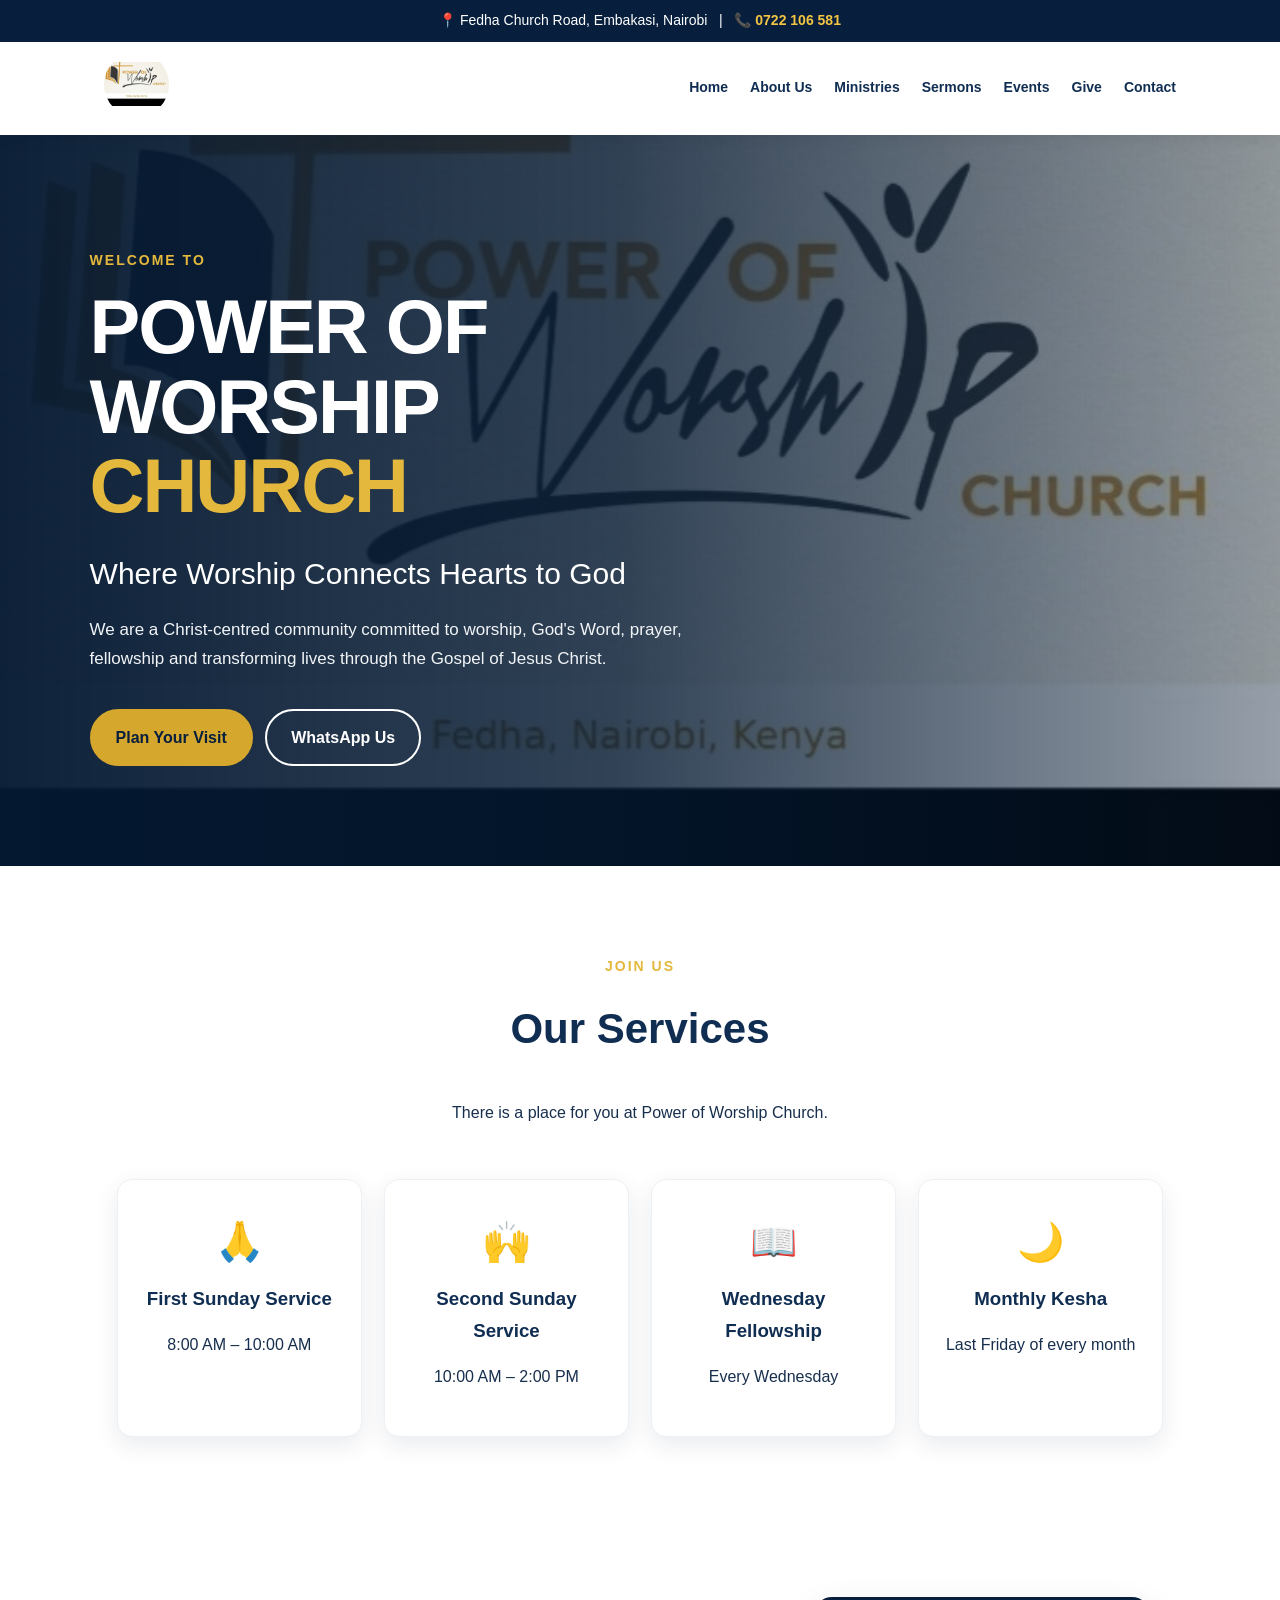
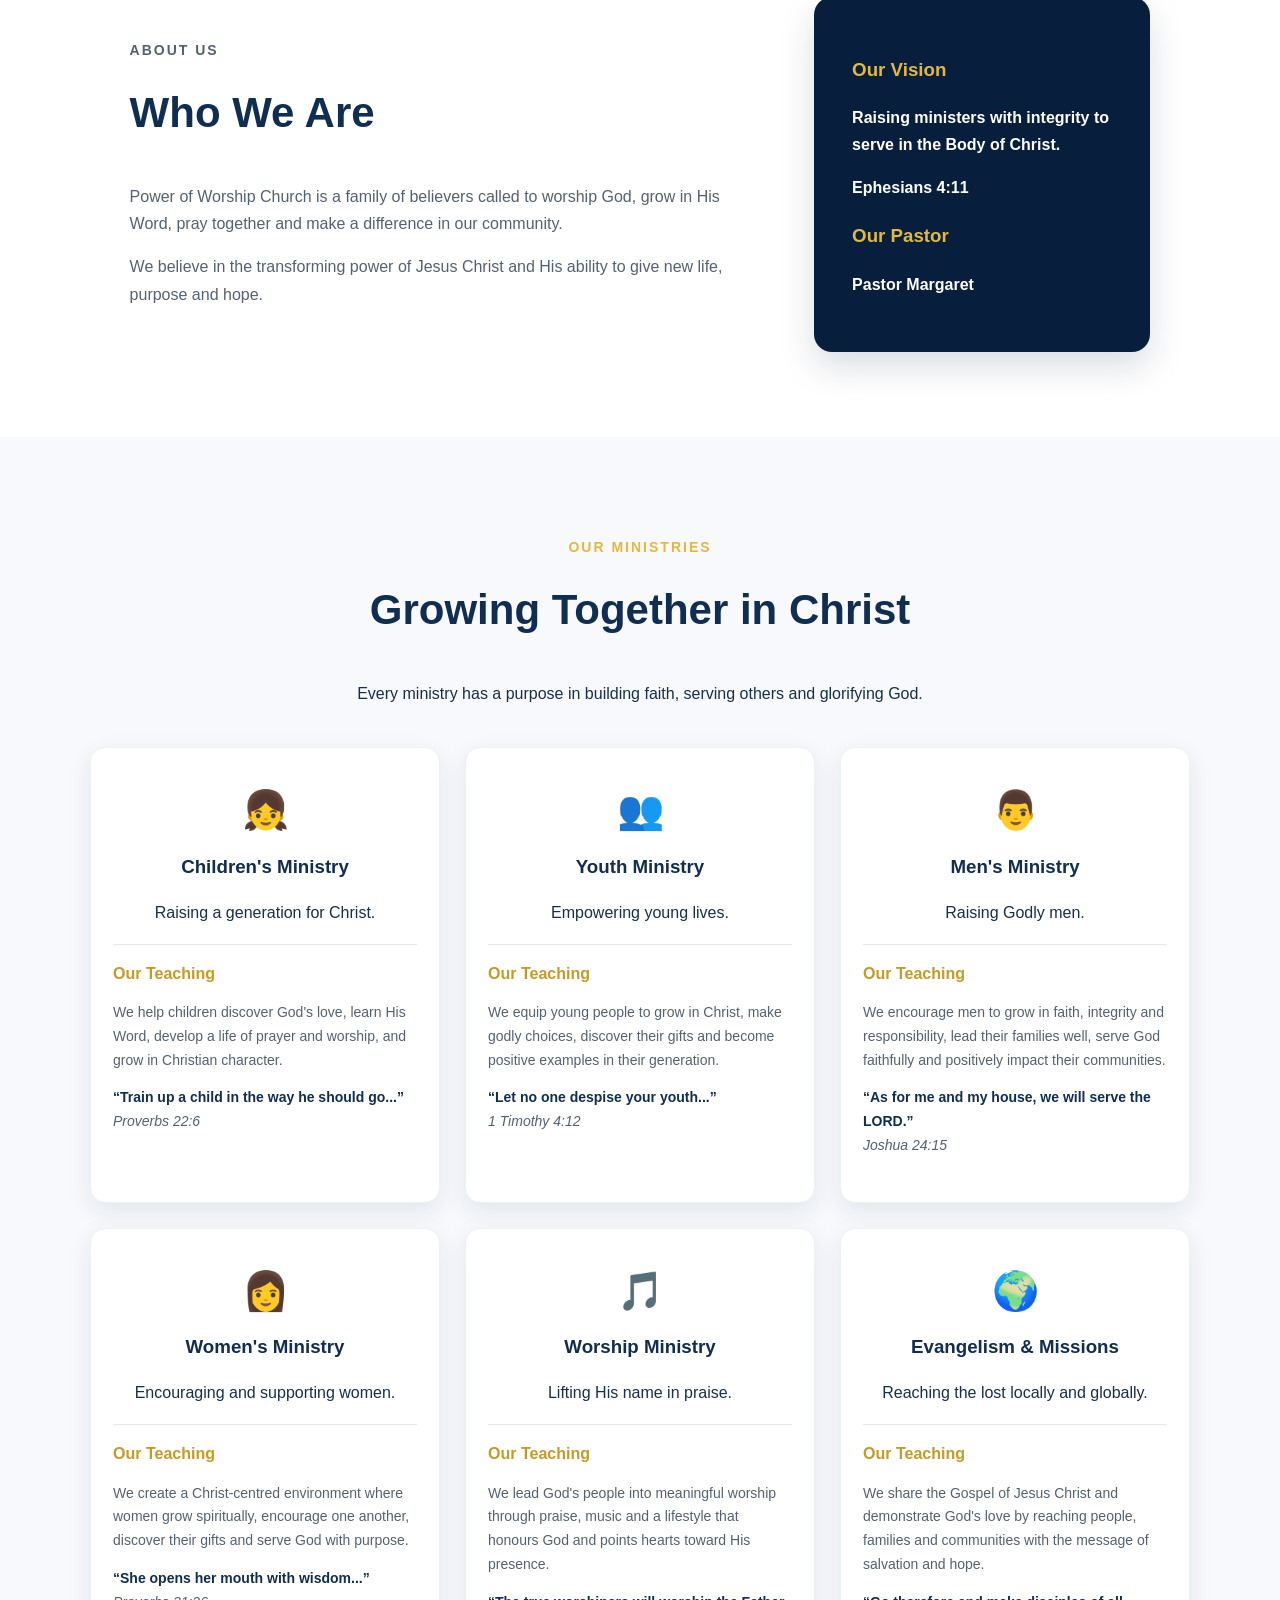
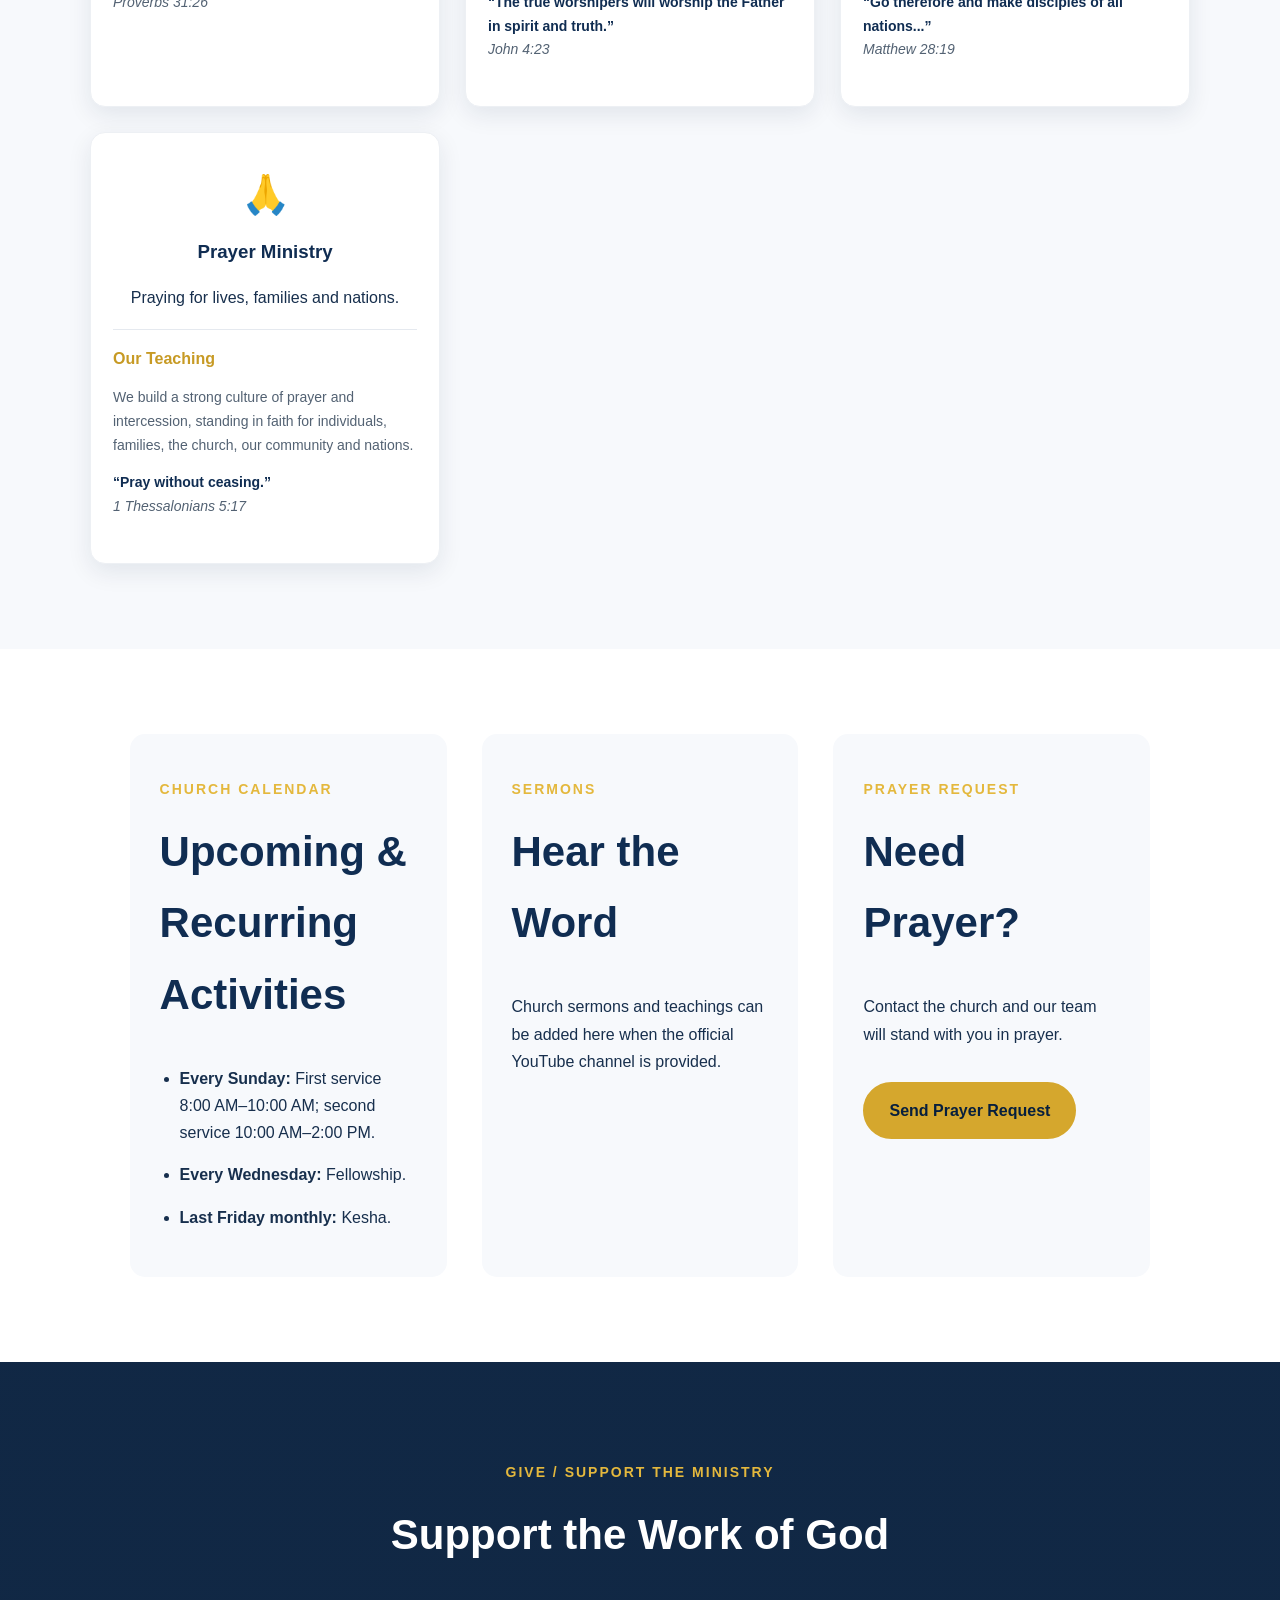
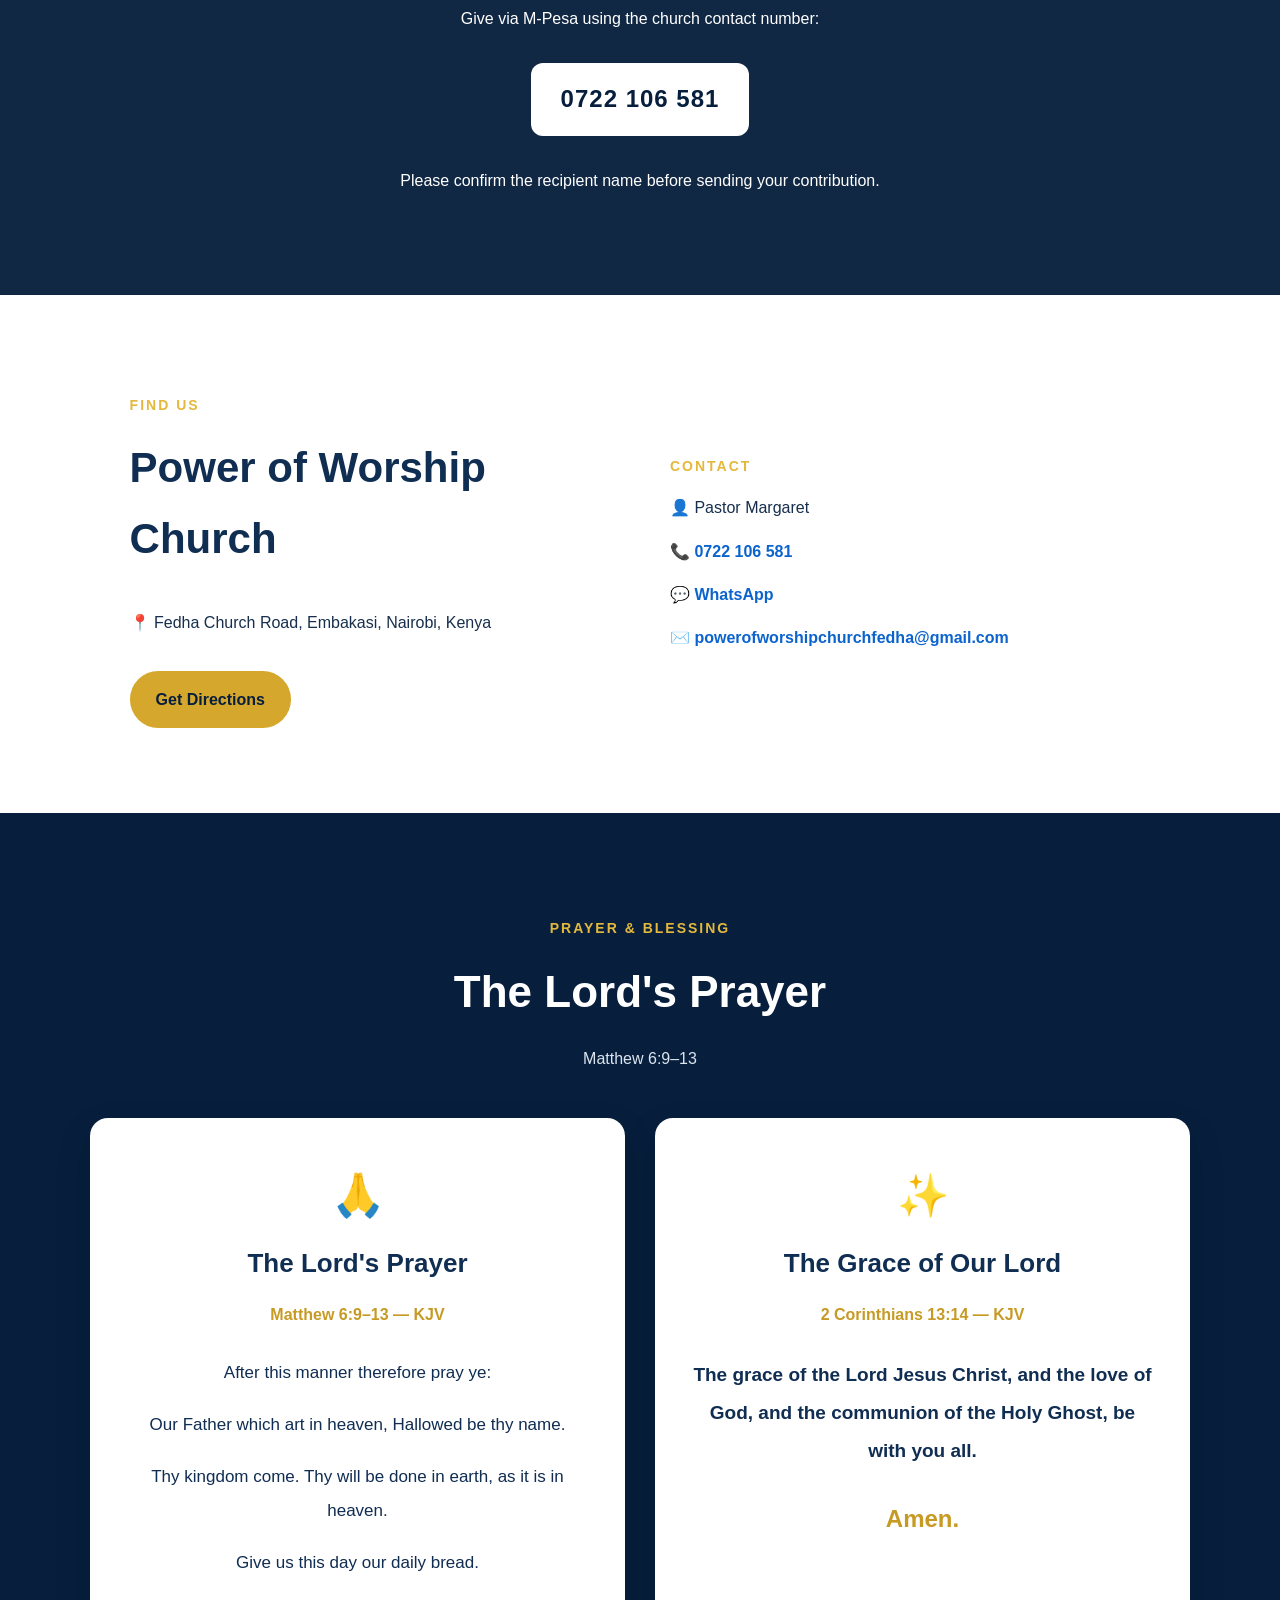
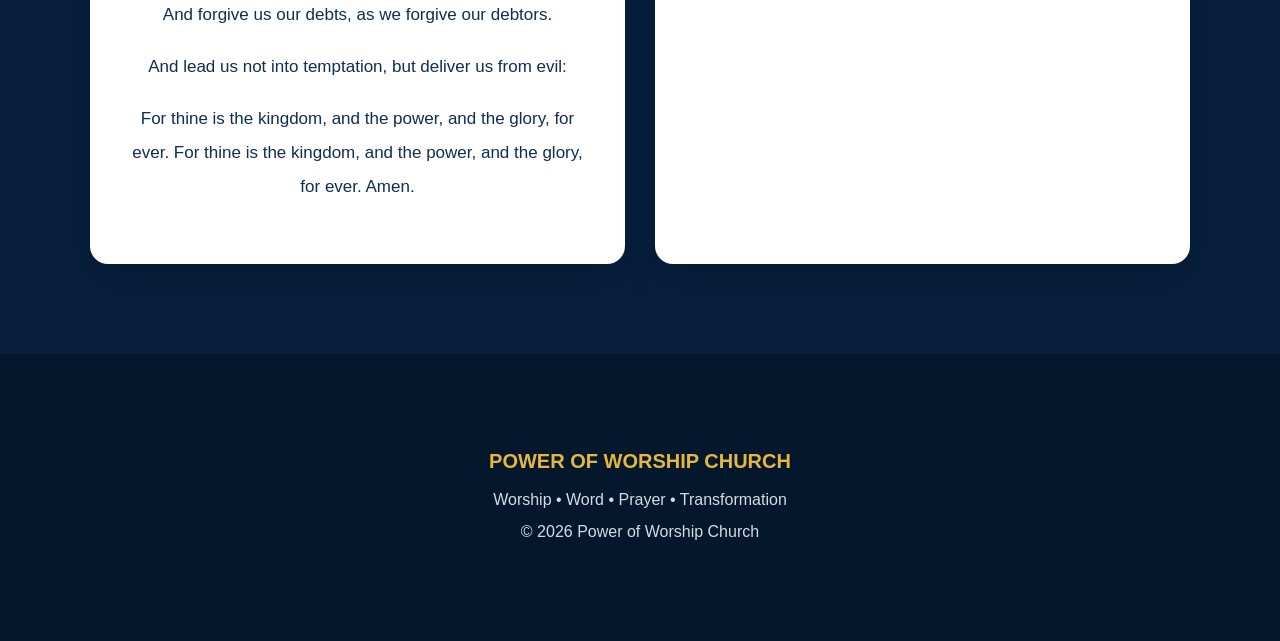
==== commit f886573d: "Fix text repetition in index.html" ====
--- a/index.html
+++ b/index.html
@@ -723,7 +723,8 @@
           For thine is the kingdom,
           and the power,
           and the glory,
-          for ever.
+          for ever. For thine is the kingdom, 
+          and the power, and the glory, for ever.
           Amen.
         </p>
 
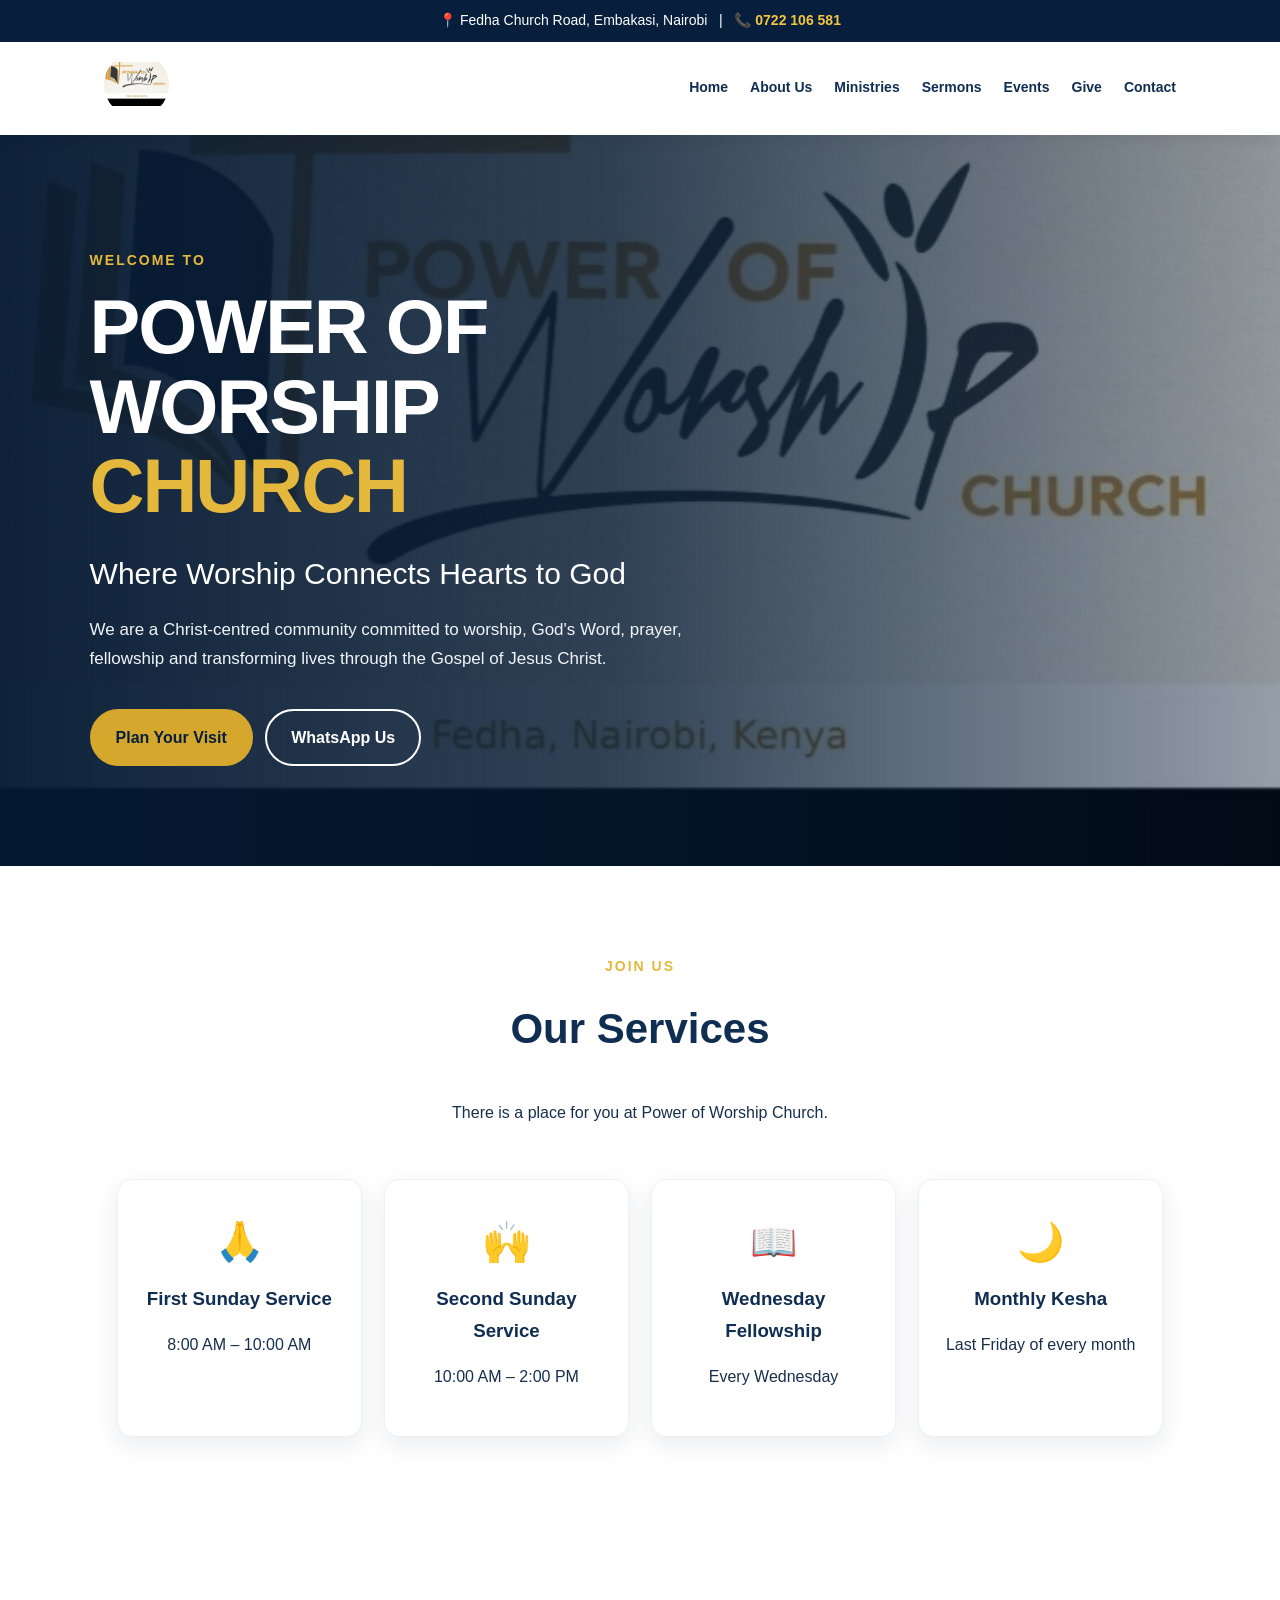
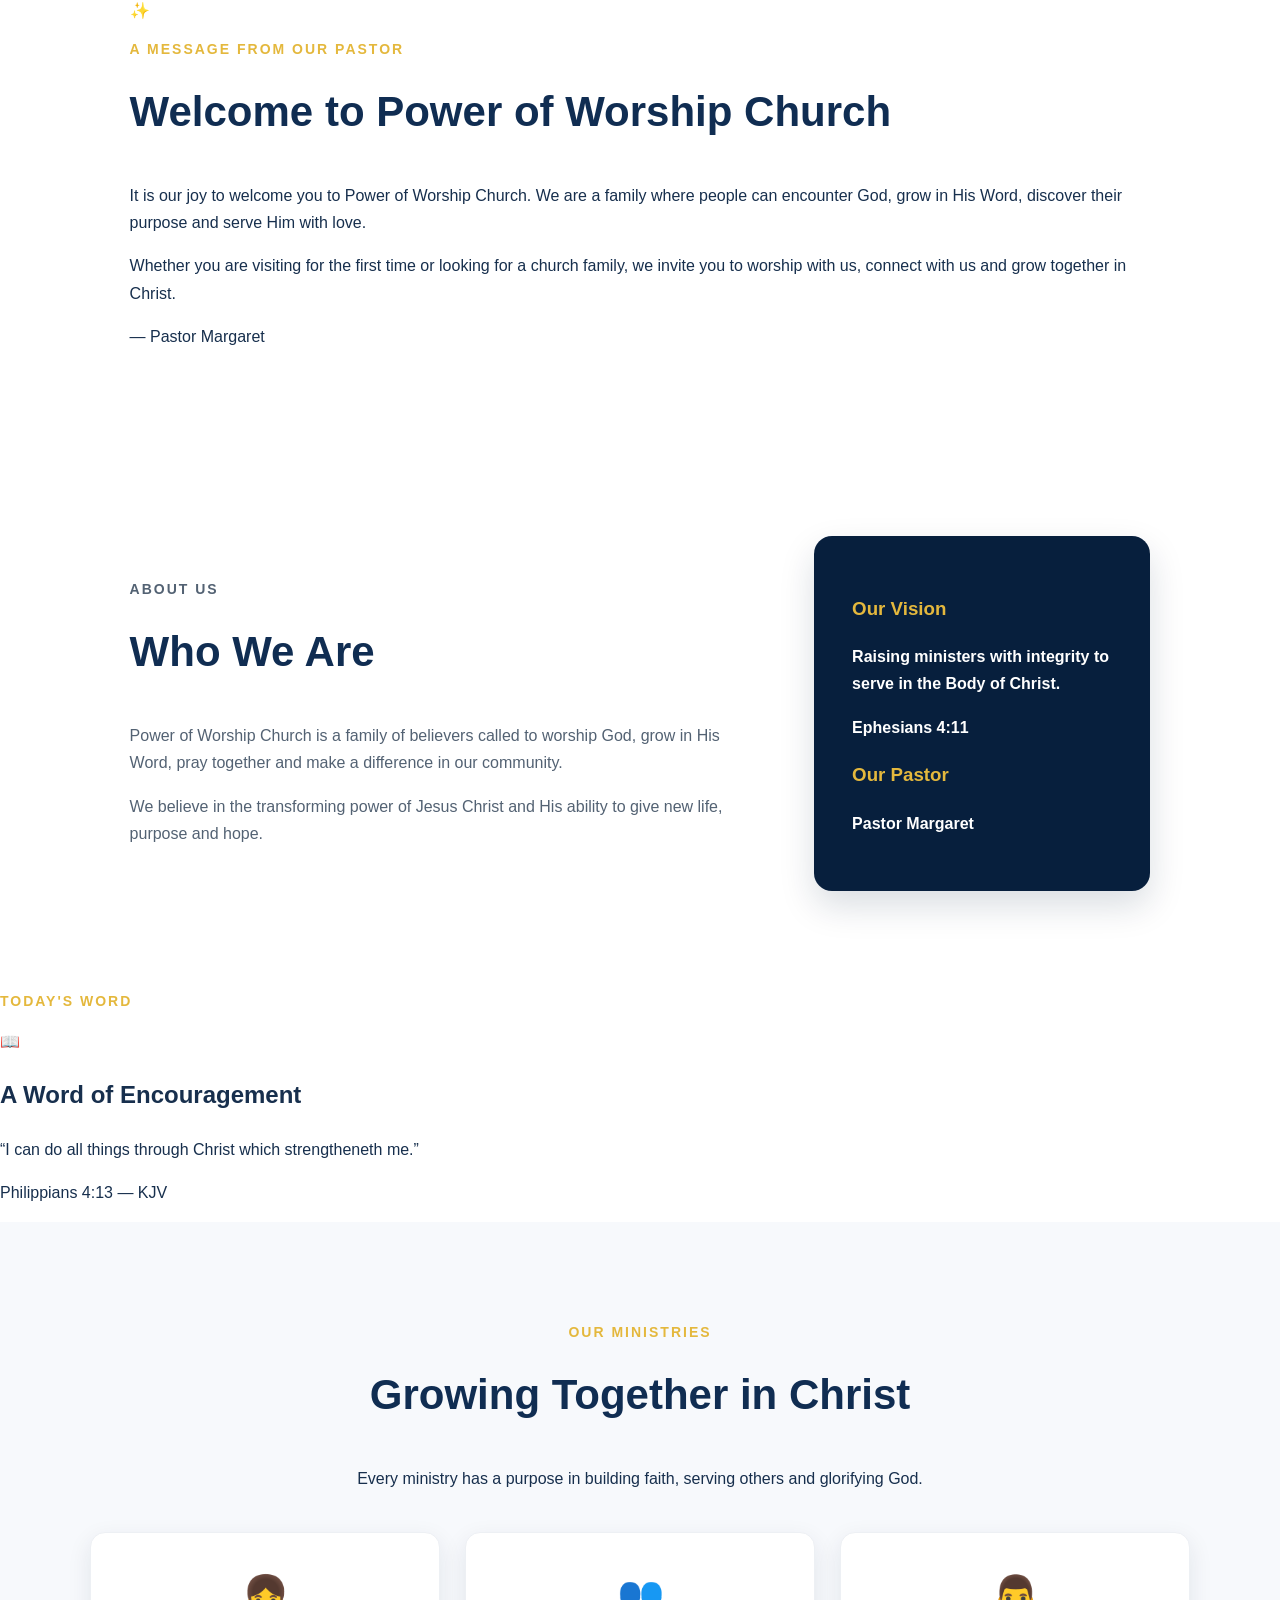
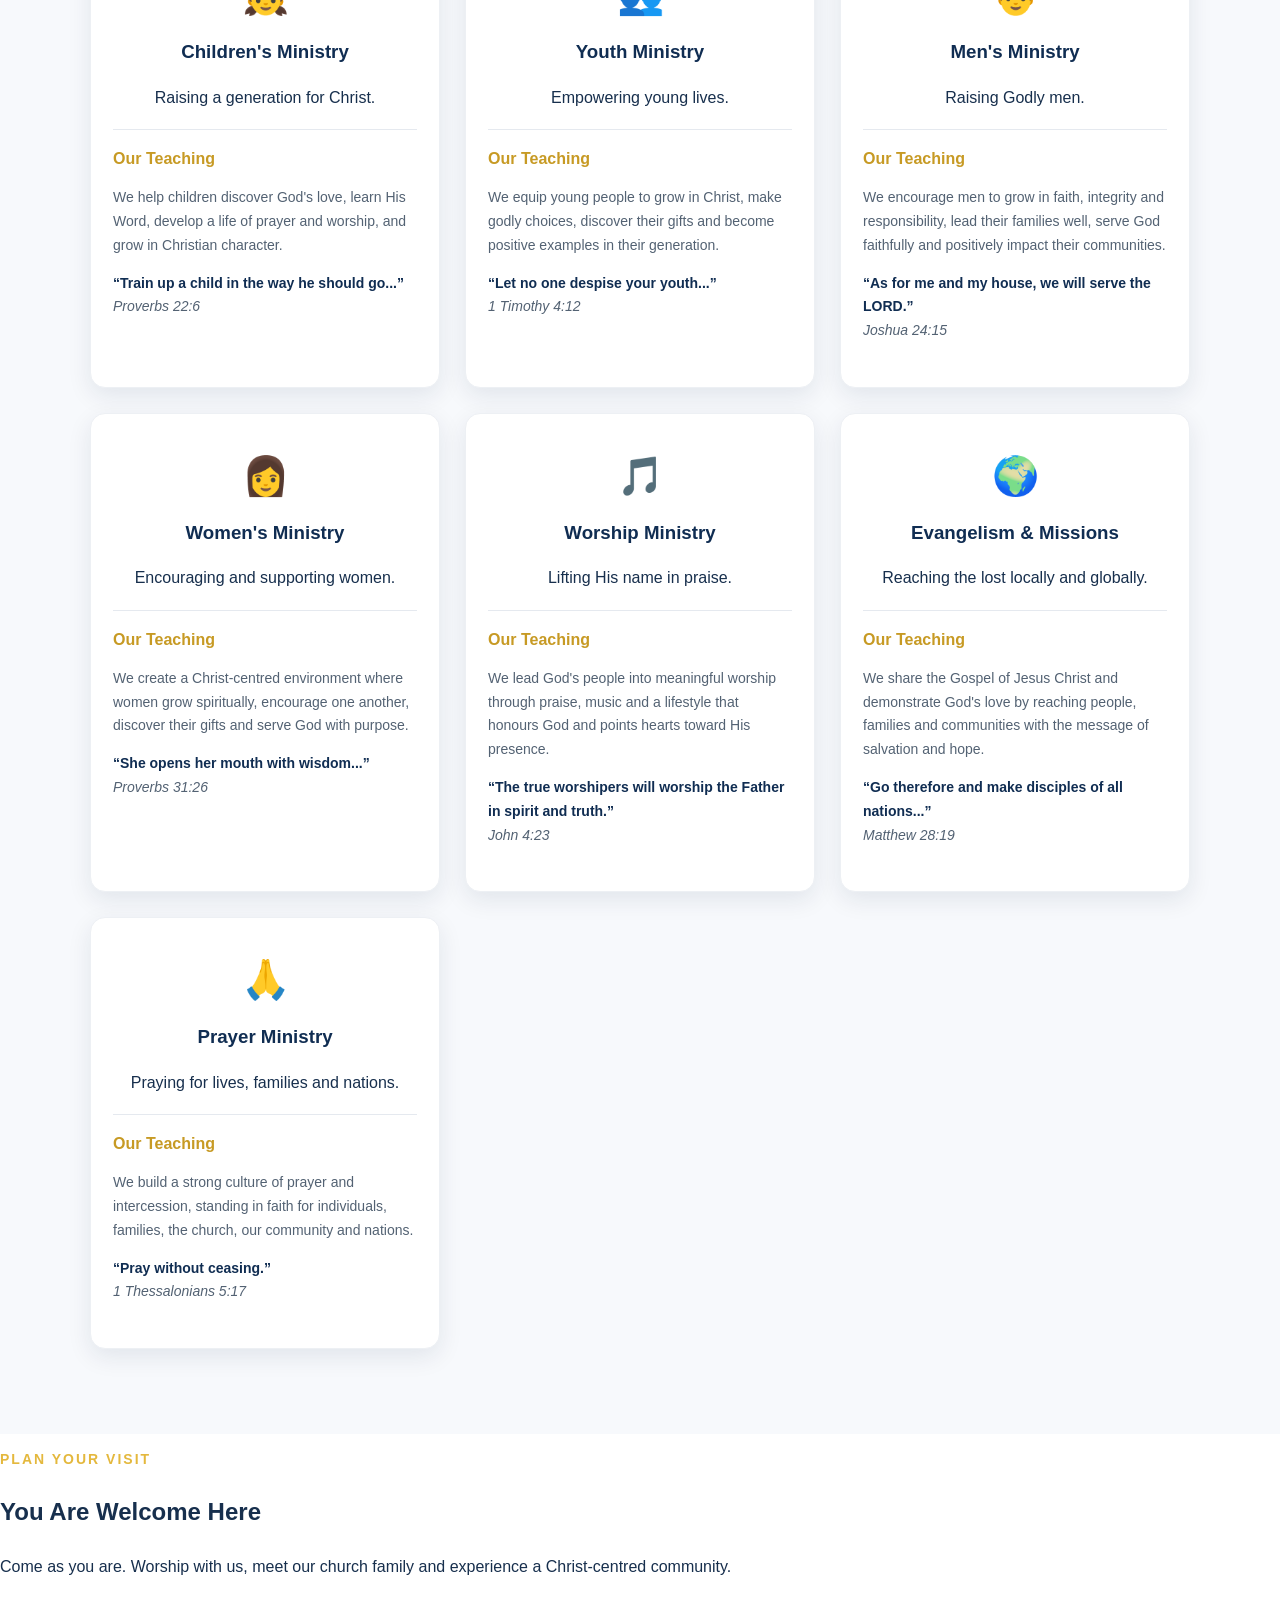
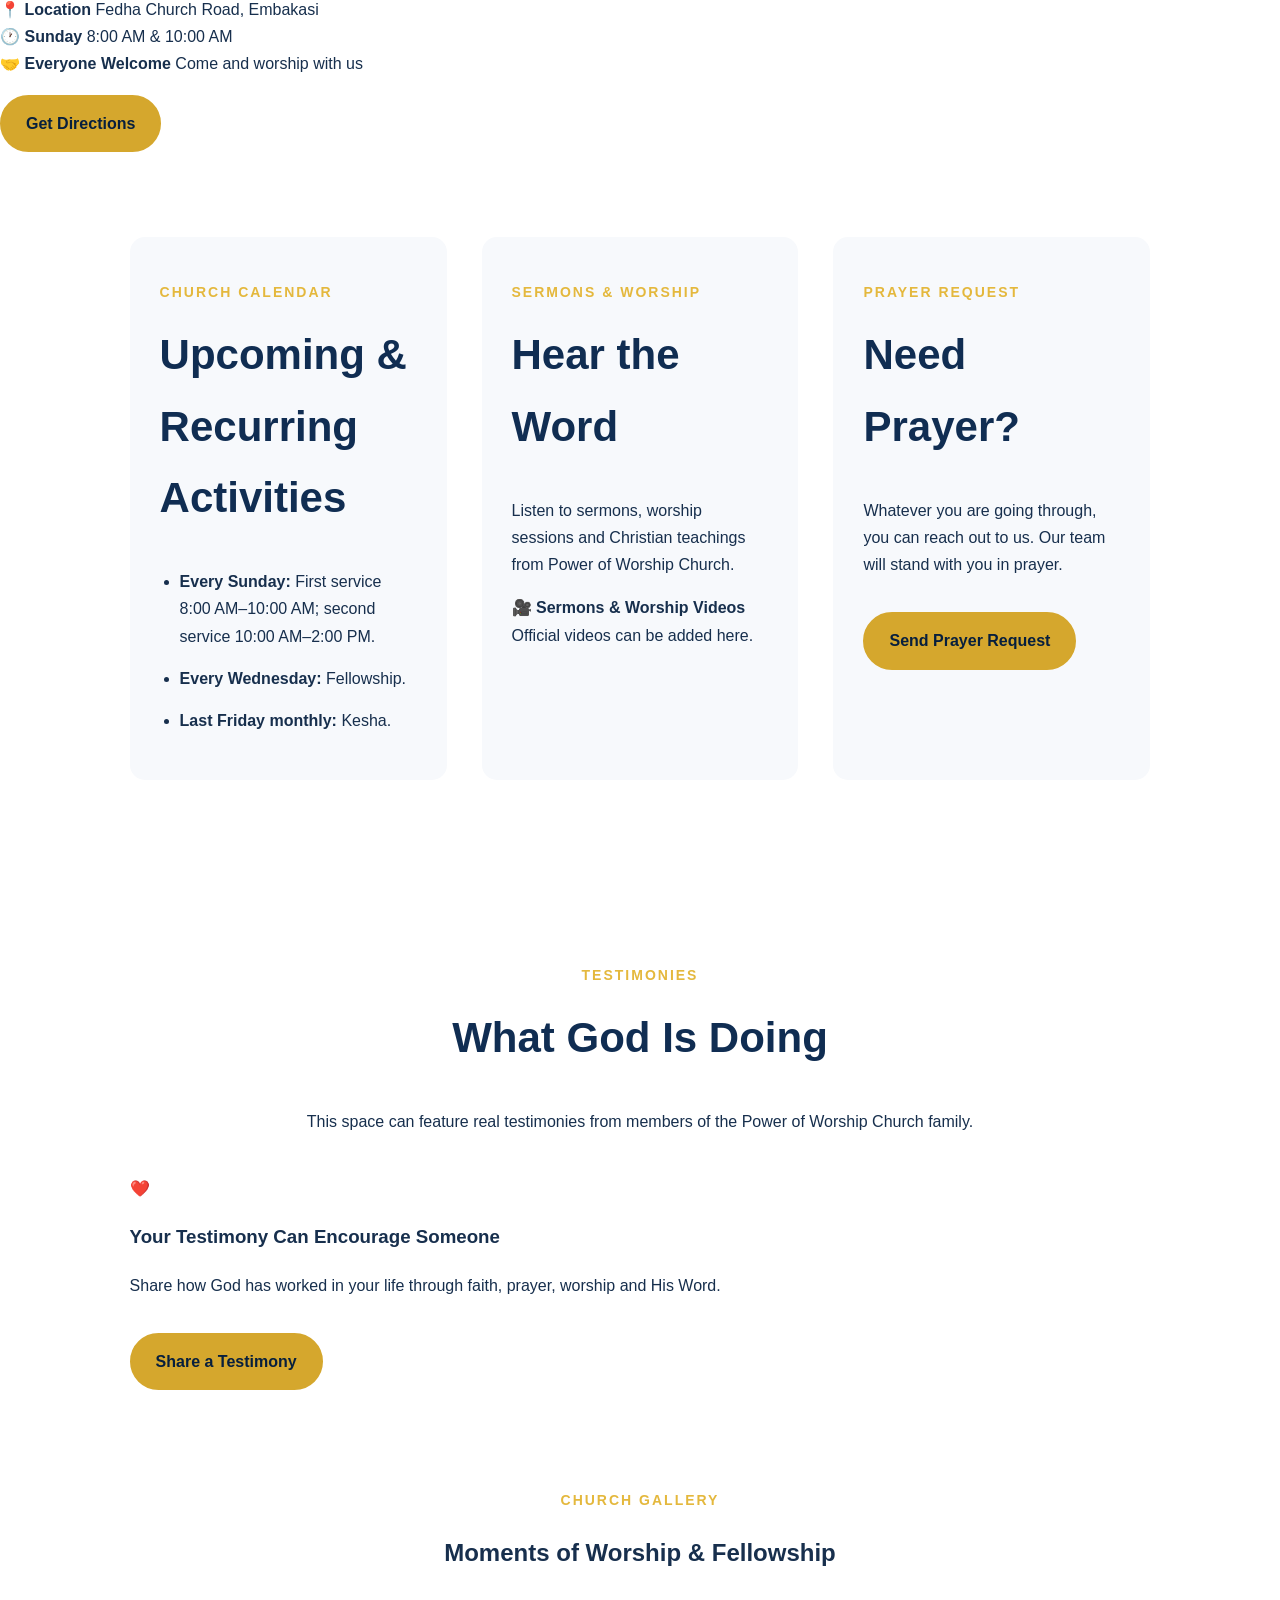
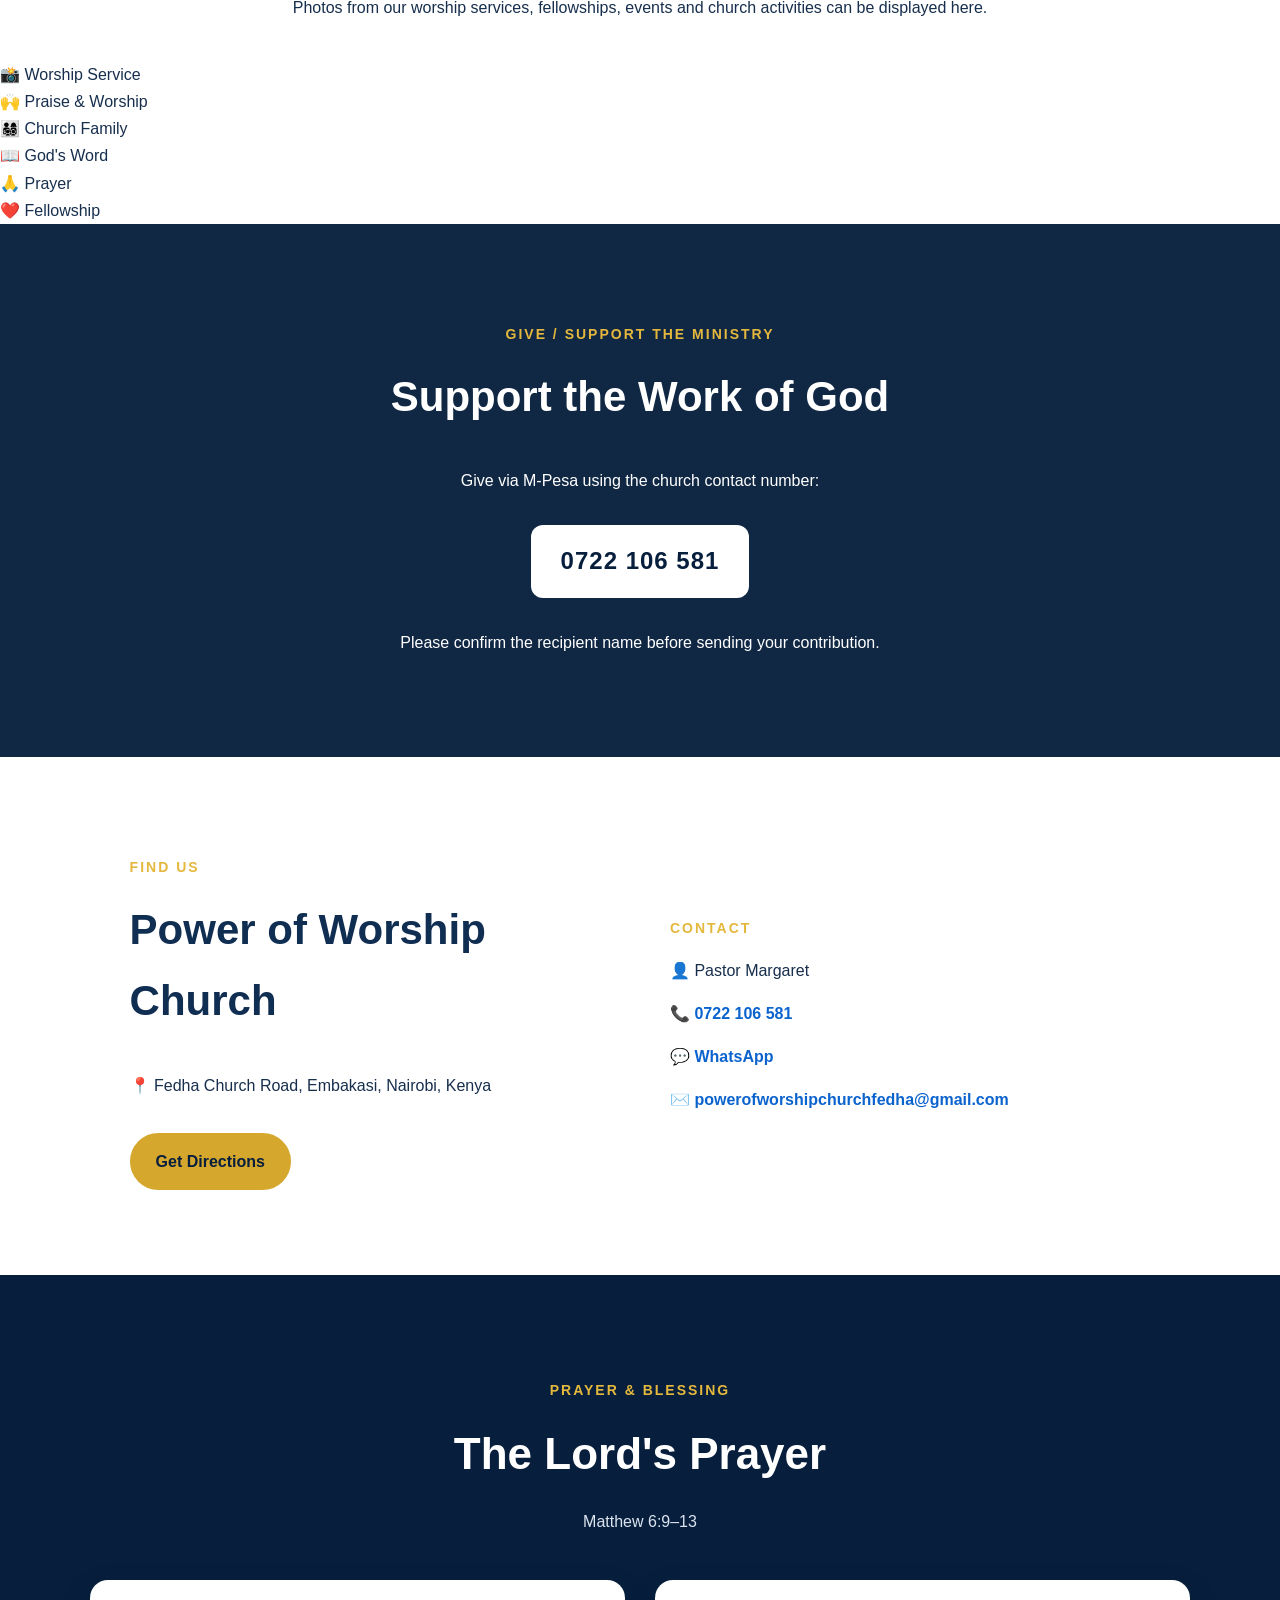
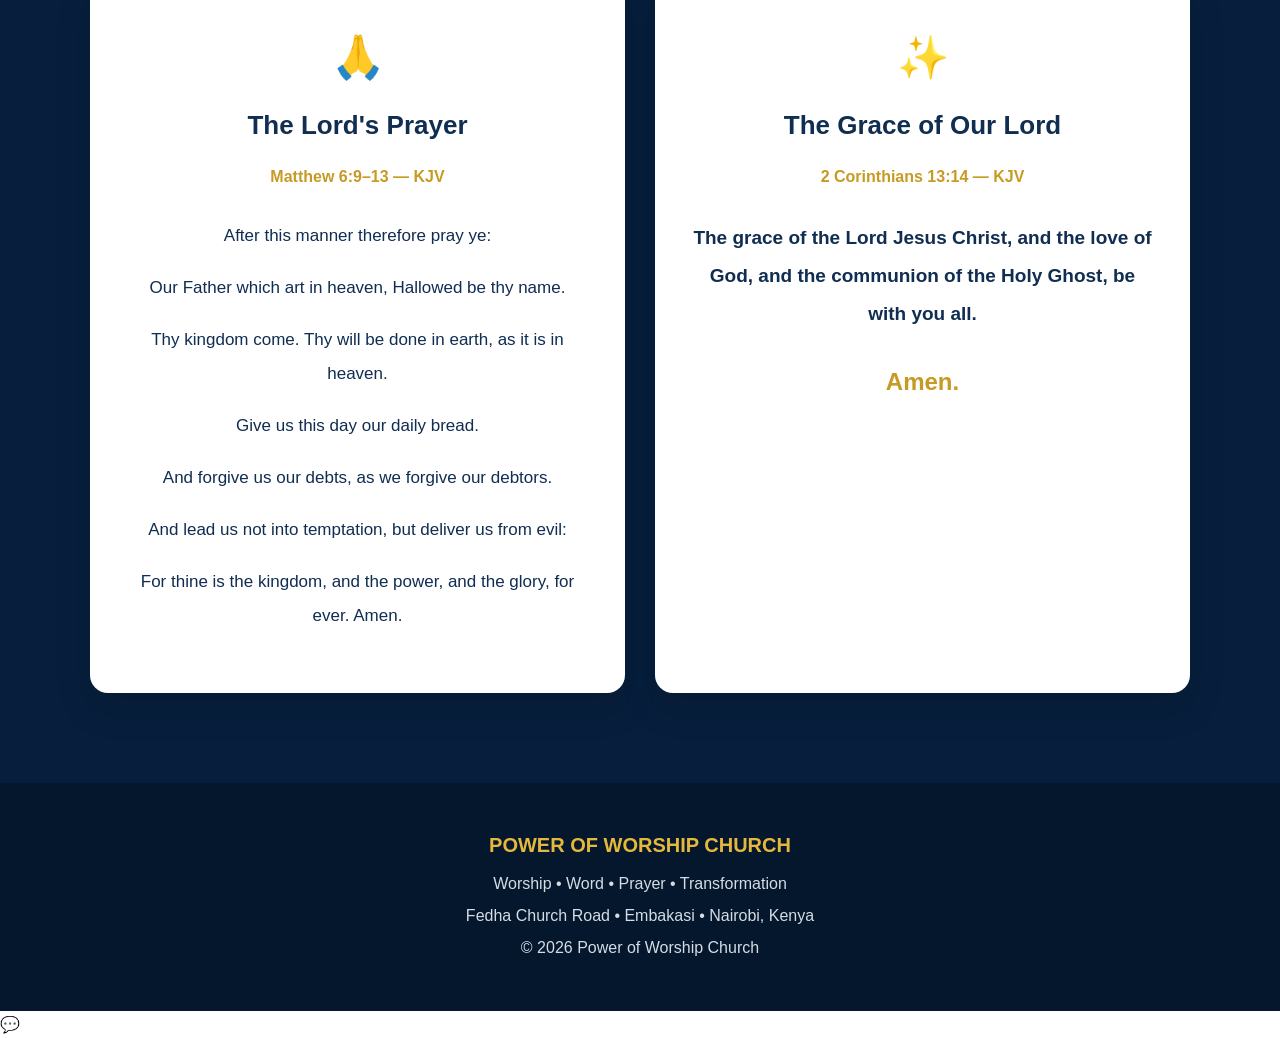
==== commit 3899ec27: "Improve HTML structure and formatting Refactor HTML structure for better readability and organizatio" ====
--- a/index.html
+++ b/index.html
@@ -1,34 +1,42 @@
 <!doctype html>
-
 <html lang="en">
+
 <head>
+
   <meta charset="utf-8">
 
   <meta name="viewport" content="width=device-width, initial-scale=1">
 
   <title>Power of Worship Church Nairobi | Fedha, Embakasi</title>
 
-  <meta name="description" content="Power of Worship Church in Fedha, Embakasi, Nairobi, Kenya. Join us for worship, God's Word, prayer, fellowship and Christian ministry. Led by Pastor Margaret.">
+  <meta name="description"
+    content="Power of Worship Church in Fedha, Embakasi, Nairobi, Kenya. Join us for worship, God's Word, prayer, fellowship and Christian ministry. Led by Pastor Margaret.">
 
   <meta name="robots" content="index, follow">
 
-  <link rel="canonical" href="https://josemathu.github.io/Power--of---worship--church/">
-
-  <!-- Open Graph / Social Sharing -->
-
-  <meta property="og:title" content="Power of Worship Church | Fedha, Embakasi, Nairobi">
-
-  <meta property="og:description" content="Power of Worship Church in Fedha, Embakasi, Nairobi, Kenya. Worship, God's Word, prayer, fellowship and Christian ministry.">
+  <link rel="canonical"
+    href="https://josemathu.github.io/Power--of---worship--church/">
+
+  <!-- SOCIAL SHARING -->
+
+  <meta property="og:title"
+    content="Power of Worship Church | Fedha, Embakasi, Nairobi">
+
+  <meta property="og:description"
+    content="Power of Worship Church in Fedha, Embakasi, Nairobi, Kenya. Worship, God's Word, prayer, fellowship and Christian ministry.">
 
   <meta property="og:type" content="website">
 
-  <meta property="og:url" content="https://josemathu.github.io/Power--of---worship--church/">
-
-  <meta property="og:image" content="https://josemathu.github.io/Power--of---worship--church/power-of-worship-church-logo.jpg">
+  <meta property="og:url"
+    content="https://josemathu.github.io/Power--of---worship--church/">
+
+  <meta property="og:image"
+    content="https://josemathu.github.io/Power--of---worship--church/power-of-worship-church-logo.jpg">
 
   <link rel="stylesheet" href="styles.css">
 
-  <!-- Church Structured Data -->
+
+  <!-- CHURCH STRUCTURED DATA -->
 
   <script type="application/ld+json">
   {
@@ -54,35 +62,69 @@
 
 </head>
 
+
 <body>
 
+
+<!-- =========================
+     HEADER
+========================= -->
+
 <header>
 
   <div class="top">
-    📍 Fedha Church Road, Embakasi, Nairobi &nbsp; | &nbsp;
-    📞 <a href="tel:+254722106581">0722 106 581</a>
-  </div>
+
+    📍 Fedha Church Road, Embakasi, Nairobi
+    &nbsp; | &nbsp;
+
+    📞
+    <a href="tel:+254722106581">
+      0722 106 581
+    </a>
+
+  </div>
+
 
   <div class="nav">
 
-    <a class="brand" href="#home" aria-label="Power of Worship Church Home">
-      <img src="power-of-worship-church-logo.jpg" alt="Power of Worship Church logo">
+    <a class="brand"
+       href="#home"
+       aria-label="Power of Worship Church Home">
+
+      <img
+        src="power-of-worship-church-logo.jpg"
+        alt="Power of Worship Church logo">
+
     </a>
 
-    <button class="menu" type="button"
+
+    <button
+      class="menu"
+      type="button"
       aria-label="Open navigation menu"
       onclick="document.querySelector('nav').classList.toggle('show')">
+
       ☰
+
     </button>
 
+
     <nav>
+
       <a href="#home">Home</a>
+
       <a href="#about">About Us</a>
+
       <a href="#ministries">Ministries</a>
+
       <a href="#sermons">Sermons</a>
+
       <a href="#events">Events</a>
+
       <a href="#give">Give</a>
+
       <a href="#contact">Contact</a>
+
     </nav>
 
   </div>
@@ -90,37 +132,51 @@
 </header>
 
 
-<!-- =========================
-     HOME
+
+<!-- =========================
+     HOME / HERO
 ========================= -->
 
 <section id="home" class="hero">
 
   <div>
 
-    <p class="gold">WELCOME TO</p>
+    <p class="gold">
+      WELCOME TO
+    </p>
+
 
     <h1>
       POWER OF WORSHIP<br>
       <span>CHURCH</span>
     </h1>
 
-    <h2>Where Worship Connects Hearts to God</h2>
-
-    <p>
-      We are a Christ-centred community committed to worship, God's Word,
-      prayer, fellowship and transforming lives through the Gospel of Jesus Christ.
-    </p>
+
+    <h2>
+      Where Worship Connects Hearts to God
+    </h2>
+
+
+    <p>
+      We are a Christ-centred community committed to worship,
+      God's Word, prayer, fellowship and transforming lives
+      through the Gospel of Jesus Christ.
+    </p>
+
 
     <a class="btn" href="#contact">
       Plan Your Visit
     </a>
 
-    <a class="btn alt"
-       href="https://wa.me/254722106581"
-       target="_blank"
-       rel="noopener noreferrer">
-       WhatsApp Us
+
+    <a
+      class="btn alt"
+      href="https://wa.me/254722106581"
+      target="_blank"
+      rel="noopener noreferrer">
+
+      WhatsApp Us
+
     </a>
 
   </div>
@@ -128,6 +184,7 @@
 </section>
 
 
+
 <!-- =========================
      SERVICES
 ========================= -->
@@ -136,9 +193,13 @@
 
   <div>
 
-    <p class="gold">JOIN US</p>
-
-    <h2>Our Services</h2>
+    <p class="gold">
+      JOIN US
+    </p>
+
+    <h2>
+      Our Services
+    </h2>
 
     <p>
       There is a place for you at Power of Worship Church.
@@ -146,49 +207,112 @@
 
   </div>
 
+
   <div class="card">
 
     <b>🙏</b>
 
-    <h3>First Sunday Service</h3>
-
-    <p>8:00 AM – 10:00 AM</p>
-
-  </div>
+    <h3>
+      First Sunday Service
+    </h3>
+
+    <p>
+      8:00 AM – 10:00 AM
+    </p>
+
+  </div>
+
 
   <div class="card">
 
     <b>🙌</b>
 
-    <h3>Second Sunday Service</h3>
-
-    <p>10:00 AM – 2:00 PM</p>
-
-  </div>
+    <h3>
+      Second Sunday Service
+    </h3>
+
+    <p>
+      10:00 AM – 2:00 PM
+    </p>
+
+  </div>
+
 
   <div class="card">
 
     <b>📖</b>
 
-    <h3>Wednesday Fellowship</h3>
-
-    <p>Every Wednesday</p>
-
-  </div>
+    <h3>
+      Wednesday Fellowship
+    </h3>
+
+    <p>
+      Every Wednesday
+    </p>
+
+  </div>
+
 
   <div class="card">
 
     <b>🌙</b>
 
-    <h3>Monthly Kesha</h3>
-
-    <p>Last Friday of every month</p>
+    <h3>
+      Monthly Kesha
+    </h3>
+
+    <p>
+      Last Friday of every month
+    </p>
 
   </div>
 
 </section>
 
 
+
+<!-- =========================
+     PASTOR'S WELCOME
+========================= -->
+
+<section class="pastor-welcome section">
+
+  <div class="welcome-box">
+
+    <div class="welcome-icon">
+      ✨
+    </div>
+
+    <p class="gold">
+      A MESSAGE FROM OUR PASTOR
+    </p>
+
+    <h2>
+      Welcome to Power of Worship Church
+    </h2>
+
+    <p>
+      It is our joy to welcome you to Power of Worship Church.
+      We are a family where people can encounter God, grow in
+      His Word, discover their purpose and serve Him with love.
+    </p>
+
+    <p>
+      Whether you are visiting for the first time or looking for
+      a church family, we invite you to worship with us, connect
+      with us and grow together in Christ.
+    </p>
+
+    <p class="pastor-name">
+      — Pastor Margaret
+    </p>
+
+  </div>
+
+</section>
+
+
+
 <!-- =========================
      ABOUT US
 ========================= -->
@@ -197,40 +321,56 @@
 
   <div>
 
-    <p class="gold">ABOUT US</p>
-
-    <h2>Who We Are</h2>
-
-    <p>
-      Power of Worship Church is a family of believers called to worship God,
-      grow in His Word, pray together and make a difference in our community.
-    </p>
-
-    <p>
-      We believe in the transforming power of Jesus Christ and His ability
-      to give new life, purpose and hope.
-    </p>
-
-  </div>
+    <p class="gold">
+      ABOUT US
+    </p>
+
+    <h2>
+      Who We Are
+    </h2>
+
+    <p>
+      Power of Worship Church is a family of believers called
+      to worship God, grow in His Word, pray together and make
+      a difference in our community.
+    </p>
+
+    <p>
+      We believe in the transforming power of Jesus Christ
+      and His ability to give new life, purpose and hope.
+    </p>
+
+  </div>
+
 
   <div class="vision">
 
-    <h3>Our Vision</h3>
+    <h3>
+      Our Vision
+    </h3>
 
     <p>
       <strong>
-        Raising ministers with integrity to serve in the Body of Christ.
+        Raising ministers with integrity to serve
+        in the Body of Christ.
       </strong>
     </p>
 
     <p>
-      <strong>Ephesians 4:11</strong>
-    </p>
-
-    <h3>Our Pastor</h3>
-
-    <p>
-      <strong>Pastor Margaret</strong>
+      <strong>
+        Ephesians 4:11
+      </strong>
+    </p>
+
+
+    <h3>
+      Our Pastor
+    </h3>
+
+    <p>
+      <strong>
+        Pastor Margaret
+      </strong>
     </p>
 
   </div>
@@ -238,6 +378,41 @@
 </section>
 
 
+
+<!-- =========================
+     BIBLE VERSE
+========================= -->
+
+<section class="verse-section">
+
+  <div class="verse-box">
+
+    <p class="gold">
+      TODAY'S WORD
+    </p>
+
+    <div class="verse-icon">
+      📖
+    </div>
+
+    <h2>
+      A Word of Encouragement
+    </h2>
+
+    <p class="verse-text">
+      “I can do all things through Christ which strengtheneth me.”
+    </p>
+
+    <p class="verse-reference">
+      Philippians 4:13 — KJV
+    </p>
+
+  </div>
+
+</section>
+
+
+
 <!-- =========================
      MINISTRIES
 ========================= -->
@@ -246,9 +421,13 @@
 
   <div class="center">
 
-    <p class="gold">OUR MINISTRIES</p>
-
-    <h2>Growing Together in Christ</h2>
+    <p class="gold">
+      OUR MINISTRIES
+    </p>
+
+    <h2>
+      Growing Together in Christ
+    </h2>
 
     <p>
       Every ministry has a purpose in building faith,
@@ -267,13 +446,19 @@
 
       <b>👧</b>
 
-      <h3>Children's Ministry</h3>
-
-      <p>Raising a generation for Christ.</p>
+      <h3>
+        Children's Ministry
+      </h3>
+
+      <p>
+        Raising a generation for Christ.
+      </p>
 
       <div class="ministry-teaching">
 
-        <h4>Our Teaching</h4>
+        <h4>
+          Our Teaching
+        </h4>
 
         <p>
           We help children discover God's love, learn His Word,
@@ -285,8 +470,13 @@
           <strong>
             “Train up a child in the way he should go...”
           </strong>
+
           <br>
-          <em>Proverbs 22:6</em>
+
+          <em>
+            Proverbs 22:6
+          </em>
+
         </p>
 
       </div>
@@ -294,32 +484,45 @@
     </div>
 
 
+
     <!-- YOUTH -->
 
     <div class="card">
 
       <b>👥</b>
 
-      <h3>Youth Ministry</h3>
-
-      <p>Empowering young lives.</p>
+      <h3>
+        Youth Ministry
+      </h3>
+
+      <p>
+        Empowering young lives.
+      </p>
 
       <div class="ministry-teaching">
 
-        <h4>Our Teaching</h4>
-
-        <p>
-          We equip young people to grow in Christ, make godly choices,
-          discover their gifts and become positive examples in their
-          generation.
-        </p>
-
-        <p>
+        <h4>
+          Our Teaching
+        </h4>
+
+        <p>
+          We equip young people to grow in Christ, make godly
+          choices, discover their gifts and become positive
+          examples in their generation.
+        </p>
+
+        <p>
+
           <strong>
             “Let no one despise your youth...”
           </strong>
+
           <br>
-          <em>1 Timothy 4:12</em>
+
+          <em>
+            1 Timothy 4:12
+          </em>
+
         </p>
 
       </div>
@@ -327,32 +530,45 @@
     </div>
 
 
+
     <!-- MEN -->
 
     <div class="card">
 
       <b>👨</b>
 
-      <h3>Men's Ministry</h3>
-
-      <p>Raising Godly men.</p>
+      <h3>
+        Men's Ministry
+      </h3>
+
+      <p>
+        Raising Godly men.
+      </p>
 
       <div class="ministry-teaching">
 
-        <h4>Our Teaching</h4>
-
-        <p>
-          We encourage men to grow in faith, integrity and responsibility,
-          lead their families well, serve God faithfully and positively
-          impact their communities.
-        </p>
-
-        <p>
+        <h4>
+          Our Teaching
+        </h4>
+
+        <p>
+          We encourage men to grow in faith, integrity and
+          responsibility, lead their families well, serve God
+          faithfully and positively impact their communities.
+        </p>
+
+        <p>
+
           <strong>
             “As for me and my house, we will serve the LORD.”
           </strong>
+
           <br>
-          <em>Joshua 24:15</em>
+
+          <em>
+            Joshua 24:15
+          </em>
+
         </p>
 
       </div>
@@ -360,32 +576,45 @@
     </div>
 
 
+
     <!-- WOMEN -->
 
     <div class="card">
 
       <b>👩</b>
 
-      <h3>Women's Ministry</h3>
-
-      <p>Encouraging and supporting women.</p>
+      <h3>
+        Women's Ministry
+      </h3>
+
+      <p>
+        Encouraging and supporting women.
+      </p>
 
       <div class="ministry-teaching">
 
-        <h4>Our Teaching</h4>
-
-        <p>
-          We create a Christ-centred environment where women grow
-          spiritually, encourage one another, discover their gifts
-          and serve God with purpose.
-        </p>
-
-        <p>
+        <h4>
+          Our Teaching
+        </h4>
+
+        <p>
+          We create a Christ-centred environment where women
+          grow spiritually, encourage one another, discover
+          their gifts and serve God with purpose.
+        </p>
+
+        <p>
+
           <strong>
             “She opens her mouth with wisdom...”
           </strong>
+
           <br>
-          <em>Proverbs 31:26</em>
+
+          <em>
+            Proverbs 31:26
+          </em>
+
         </p>
 
       </div>
@@ -393,32 +622,46 @@
     </div>
 
 
+
     <!-- WORSHIP -->
 
     <div class="card">
 
       <b>🎵</b>
 
-      <h3>Worship Ministry</h3>
-
-      <p>Lifting His name in praise.</p>
+      <h3>
+        Worship Ministry
+      </h3>
+
+      <p>
+        Lifting His name in praise.
+      </p>
 
       <div class="ministry-teaching">
 
-        <h4>Our Teaching</h4>
-
-        <p>
-          We lead God's people into meaningful worship through praise,
-          music and a lifestyle that honours God and points hearts
-          toward His presence.
-        </p>
-
-        <p>
+        <h4>
+          Our Teaching
+        </h4>
+
+        <p>
+          We lead God's people into meaningful worship through
+          praise, music and a lifestyle that honours God and
+          points hearts toward His presence.
+        </p>
+
+        <p>
+
           <strong>
-            “The true worshipers will worship the Father in spirit and truth.”
+            “The true worshipers will worship the Father
+            in spirit and truth.”
           </strong>
+
           <br>
-          <em>John 4:23</em>
+
+          <em>
+            John 4:23
+          </em>
+
         </p>
 
       </div>
@@ -426,32 +669,45 @@
     </div>
 
 
+
     <!-- EVANGELISM -->
 
     <div class="card">
 
       <b>🌍</b>
 
-      <h3>Evangelism & Missions</h3>
-
-      <p>Reaching the lost locally and globally.</p>
+      <h3>
+        Evangelism & Missions
+      </h3>
+
+      <p>
+        Reaching the lost locally and globally.
+      </p>
 
       <div class="ministry-teaching">
 
-        <h4>Our Teaching</h4>
-
-        <p>
-          We share the Gospel of Jesus Christ and demonstrate God's love
-          by reaching people, families and communities with the message
-          of salvation and hope.
-        </p>
-
-        <p>
+        <h4>
+          Our Teaching
+        </h4>
+
+        <p>
+          We share the Gospel of Jesus Christ and demonstrate
+          God's love by reaching people, families and communities
+          with the message of salvation and hope.
+        </p>
+
+        <p>
+
           <strong>
             “Go therefore and make disciples of all nations...”
           </strong>
+
           <br>
-          <em>Matthew 28:19</em>
+
+          <em>
+            Matthew 28:19
+          </em>
+
         </p>
 
       </div>
@@ -459,19 +715,26 @@
     </div>
 
 
+
     <!-- PRAYER -->
 
     <div class="card">
 
       <b>🙏</b>
 
-      <h3>Prayer Ministry</h3>
-
-      <p>Praying for lives, families and nations.</p>
+      <h3>
+        Prayer Ministry
+      </h3>
+
+      <p>
+        Praying for lives, families and nations.
+      </p>
 
       <div class="ministry-teaching">
 
-        <h4>Our Teaching</h4>
+        <h4>
+          Our Teaching
+        </h4>
 
         <p>
           We build a strong culture of prayer and intercession,
@@ -480,11 +743,17 @@
         </p>
 
         <p>
+
           <strong>
             “Pray without ceasing.”
           </strong>
+
           <br>
-          <em>1 Thessalonians 5:17</em>
+
+          <em>
+            1 Thessalonians 5:17
+          </em>
+
         </p>
 
       </div>
@@ -497,33 +766,121 @@
 </section>
 
 
+
+<!-- =========================
+     PLAN YOUR VISIT
+========================= -->
+
+<section class="visit-section">
+
+  <div class="visit-content">
+
+    <p class="gold">
+      PLAN YOUR VISIT
+    </p>
+
+    <h2>
+      You Are Welcome Here
+    </h2>
+
+    <p>
+      Come as you are. Worship with us, meet our church family
+      and experience a Christ-centred community.
+    </p>
+
+    <div class="visit-cards">
+
+      <div>
+        📍
+        <strong>
+          Location
+        </strong>
+        <span>
+          Fedha Church Road, Embakasi
+        </span>
+      </div>
+
+      <div>
+        🕐
+        <strong>
+          Sunday
+        </strong>
+        <span>
+          8:00 AM & 10:00 AM
+        </span>
+      </div>
+
+      <div>
+        🤝
+        <strong>
+          Everyone Welcome
+        </strong>
+        <span>
+          Come and worship with us
+        </span>
+      </div>
+
+    </div>
+
+    <a
+      class="btn"
+      href="https://www.google.com/maps/search/?api=1&query=Fedha+Church+Road+Embakasi+Nairobi"
+      target="_blank"
+      rel="noopener noreferrer">
+
+      Get Directions
+
+    </a>
+
+  </div>
+
+</section>
+
+
+
 <!-- =========================
      EVENTS / SERMONS / PRAYER
 ========================= -->
 
 <section id="events" class="section columns">
 
+
+  <!-- EVENTS -->
+
   <div>
 
-    <p class="gold">CHURCH CALENDAR</p>
-
-    <h2>Upcoming & Recurring Activities</h2>
+    <p class="gold">
+      CHURCH CALENDAR
+    </p>
+
+    <h2>
+      Upcoming & Recurring Activities
+    </h2>
 
     <ul>
 
       <li>
-        <strong>Every Sunday:</strong>
+        <strong>
+          Every Sunday:
+        </strong>
+
         First service 8:00 AM–10:00 AM;
         second service 10:00 AM–2:00 PM.
       </li>
 
       <li>
-        <strong>Every Wednesday:</strong>
+        <strong>
+          Every Wednesday:
+        </strong>
+
         Fellowship.
       </li>
 
       <li>
-        <strong>Last Friday monthly:</strong>
+        <strong>
+          Last Friday monthly:
+        </strong>
+
         Kesha.
       </li>
 
@@ -532,38 +889,196 @@
   </div>
 
 
+
+  <!-- SERMONS -->
+
   <div id="sermons">
 
-    <p class="gold">SERMONS</p>
-
-    <h2>Hear the Word</h2>
-
-    <p>
-      Church sermons and teachings can be added here when the official
-      YouTube channel is provided.
-    </p>
-
-  </div>
-
+    <p class="gold">
+      SERMONS & WORSHIP
+    </p>
+
+    <h2>
+      Hear the Word
+    </h2>
+
+    <p>
+      Listen to sermons, worship sessions and Christian teachings
+      from Power of Worship Church.
+    </p>
+
+    <div class="media-placeholder">
+
+      🎥
+
+      <strong>
+        Sermons & Worship Videos
+      </strong>
+
+      <span>
+        Official videos can be added here.
+      </span>
+
+    </div>
+
+  </div>
+
+
+
+  <!-- PRAYER REQUEST -->
 
   <div>
 
-    <p class="gold">PRAYER REQUEST</p>
-
-    <h2>Need Prayer?</h2>
-
-    <p>
-      Contact the church and our team will stand with you in prayer.
-    </p>
-
-    <a class="btn"
-       href="mailto:powerofworshipchurchfedha@gmail.com?subject=Prayer%20Request">
-       Send Prayer Request
+    <p class="gold">
+      PRAYER REQUEST
+    </p>
+
+    <h2>
+      Need Prayer?
+    </h2>
+
+    <p>
+      Whatever you are going through, you can reach out to us.
+      Our team will stand with you in prayer.
+    </p>
+
+    <a
+      class="btn"
+      href="mailto:powerofworshipchurchfedha@gmail.com?subject=Prayer%20Request">
+
+      Send Prayer Request
+
     </a>
 
   </div>
 
 </section>
+
+
+
+<!-- =========================
+     TESTIMONIES
+========================= -->
+
+<section class="testimonies section">
+
+  <div class="center">
+
+    <p class="gold">
+      TESTIMONIES
+    </p>
+
+    <h2>
+      What God Is Doing
+    </h2>
+
+    <p>
+      This space can feature real testimonies from members
+      of the Power of Worship Church family.
+    </p>
+
+  </div>
+
+
+  <div class="testimonial-note">
+
+    ❤️
+
+    <h3>
+      Your Testimony Can Encourage Someone
+    </h3>
+
+    <p>
+      Share how God has worked in your life through faith,
+      prayer, worship and His Word.
+    </p>
+
+    <a
+      class="btn"
+      href="mailto:powerofworshipchurchfedha@gmail.com?subject=Church%20Testimony">
+
+      Share a Testimony
+
+    </a>
+
+  </div>
+
+</section>
+
+
+
+<!-- =========================
+     CHURCH GALLERY
+========================= -->
+
+<section class="gallery-section">
+
+  <div class="center">
+
+    <p class="gold">
+      CHURCH GALLERY
+    </p>
+
+    <h2>
+      Moments of Worship & Fellowship
+    </h2>
+
+    <p>
+      Photos from our worship services, fellowships, events
+      and church activities can be displayed here.
+    </p>
+
+  </div>
+
+
+  <div class="gallery-grid">
+
+    <div class="gallery-placeholder">
+      📸
+      <span>
+        Worship Service
+      </span>
+    </div>
+
+    <div class="gallery-placeholder">
+      🙌
+      <span>
+        Praise & Worship
+      </span>
+    </div>
+
+    <div class="gallery-placeholder">
+      👨‍👩‍👧‍👦
+      <span>
+        Church Family
+      </span>
+    </div>
+
+    <div class="gallery-placeholder">
+      📖
+      <span>
+        God's Word
+      </span>
+    </div>
+
+    <div class="gallery-placeholder">
+      🙏
+      <span>
+        Prayer
+      </span>
+    </div>
+
+    <div class="gallery-placeholder">
+      ❤️
+      <span>
+        Fellowship
+      </span>
+    </div>
+
+  </div>
+
+</section>
+
 
 
 <!-- =========================
@@ -576,7 +1091,9 @@
     GIVE / SUPPORT THE MINISTRY
   </p>
 
-  <h2>Support the Work of God</h2>
+  <h2>
+    Support the Work of God
+  </h2>
 
   <p>
     Give via M-Pesa using the church contact number:
@@ -593,6 +1110,7 @@
 </section>
 
 
+
 <!-- =========================
      CONTACT
 ========================= -->
@@ -601,19 +1119,26 @@
 
   <div>
 
-    <p class="gold">FIND US</p>
-
-    <h2>Power of Worship Church</h2>
+    <p class="gold">
+      FIND US
+    </p>
+
+    <h2>
+      Power of Worship Church
+    </h2>
 
     <p>
       📍 Fedha Church Road, Embakasi, Nairobi, Kenya
     </p>
 
-    <a class="btn"
-       href="https://www.google.com/maps/search/?api=1&query=Fedha+Church+Road+Embakasi+Nairobi"
-       target="_blank"
-       rel="noopener noreferrer">
-       Get Directions
+    <a
+      class="btn"
+      href="https://www.google.com/maps/search/?api=1&query=Fedha+Church+Road+Embakasi+Nairobi"
+      target="_blank"
+      rel="noopener noreferrer">
+
+      Get Directions
+
     </a>
 
   </div>
@@ -621,9 +1146,13 @@
 
   <div>
 
-    <p class="gold">CONTACT</p>
-
-    <p>👤 Pastor Margaret</p>
+    <p class="gold">
+      CONTACT
+    </p>
+
+    <p>
+      👤 Pastor Margaret
+    </p>
 
     <p>
       📞
@@ -634,17 +1163,22 @@
 
     <p>
       💬
-      <a href="https://wa.me/254722106581"
-         target="_blank"
-         rel="noopener noreferrer">
-         WhatsApp
+      <a
+        href="https://wa.me/254722106581"
+        target="_blank"
+        rel="noopener noreferrer">
+
+        WhatsApp
+
       </a>
     </p>
 
     <p>
       ✉️
       <a href="mailto:powerofworshipchurchfedha@gmail.com">
+
         powerofworshipchurchfedha@gmail.com
+
       </a>
     </p>
 
@@ -652,20 +1186,26 @@
 
 </section>
 
-</section>
-
-  
+
+
 <!-- =========================
      PRAYER & BLESSING
 ========================= -->
 
-<section id="prayer-blessing" class="prayer-blessing">
+<section
+  id="prayer-blessing"
+  class="prayer-blessing">
+
 
   <div class="center">
 
-    <p class="gold">PRAYER & BLESSING</p>
-
-    <h2>The Lord's Prayer</h2>
+    <p class="gold">
+      PRAYER & BLESSING
+    </p>
+
+    <h2>
+      The Lord's Prayer
+    </h2>
 
     <p>
       Matthew 6:9–13
@@ -676,13 +1216,18 @@
 
   <div class="prayer-grid">
 
-    <!-- THE LORD'S PRAYER -->
+
+    <!-- LORD'S PRAYER -->
 
     <div class="prayer-card">
 
-      <div class="prayer-icon">🙏</div>
-
-      <h3>The Lord's Prayer</h3>
+      <div class="prayer-icon">
+        🙏
+      </div>
+
+      <h3>
+        The Lord's Prayer
+      </h3>
 
       <p class="scripture">
         Matthew 6:9–13 — KJV
@@ -723,8 +1268,7 @@
           For thine is the kingdom,
           and the power,
           and the glory,
-          for ever. For thine is the kingdom, 
-          and the power, and the glory, for ever.
+          for ever.
           Amen.
         </p>
 
@@ -733,13 +1277,18 @@
     </div>
 
 
+
     <!-- THE GRACE -->
 
     <div class="prayer-card">
 
-      <div class="prayer-icon">✨</div>
-
-      <h3>The Grace of Our Lord</h3>
+      <div class="prayer-icon">
+        ✨
+      </div>
+
+      <h3>
+        The Grace of Our Lord
+      </h3>
 
       <p class="scripture">
         2 Corinthians 13:14 — KJV
@@ -767,13 +1316,7 @@
 </section>
 
 
-    
-
-<!-- =========================
-     FOOTER
-========================= -->
-
-<footer>
+
 <!-- =========================
      FOOTER
 ========================= -->
@@ -789,11 +1332,32 @@
   </span>
 
   <span>
+    Fedha Church Road • Embakasi • Nairobi, Kenya
+  </span>
+
+  <span>
     © 2026 Power of Worship Church
   </span>
 
 </footer>
 
 
+
+<!-- =========================
+     FLOATING WHATSAPP
+========================= -->
+
+<a
+  class="floating-whatsapp"
+  href="https://wa.me/254722106581"
+  target="_blank"
+  rel="noopener noreferrer"
+  aria-label="Chat with Power of Worship Church on WhatsApp">
+
+  💬
+
+</a>
+
+
 </body>
-  </html>
+      </html>
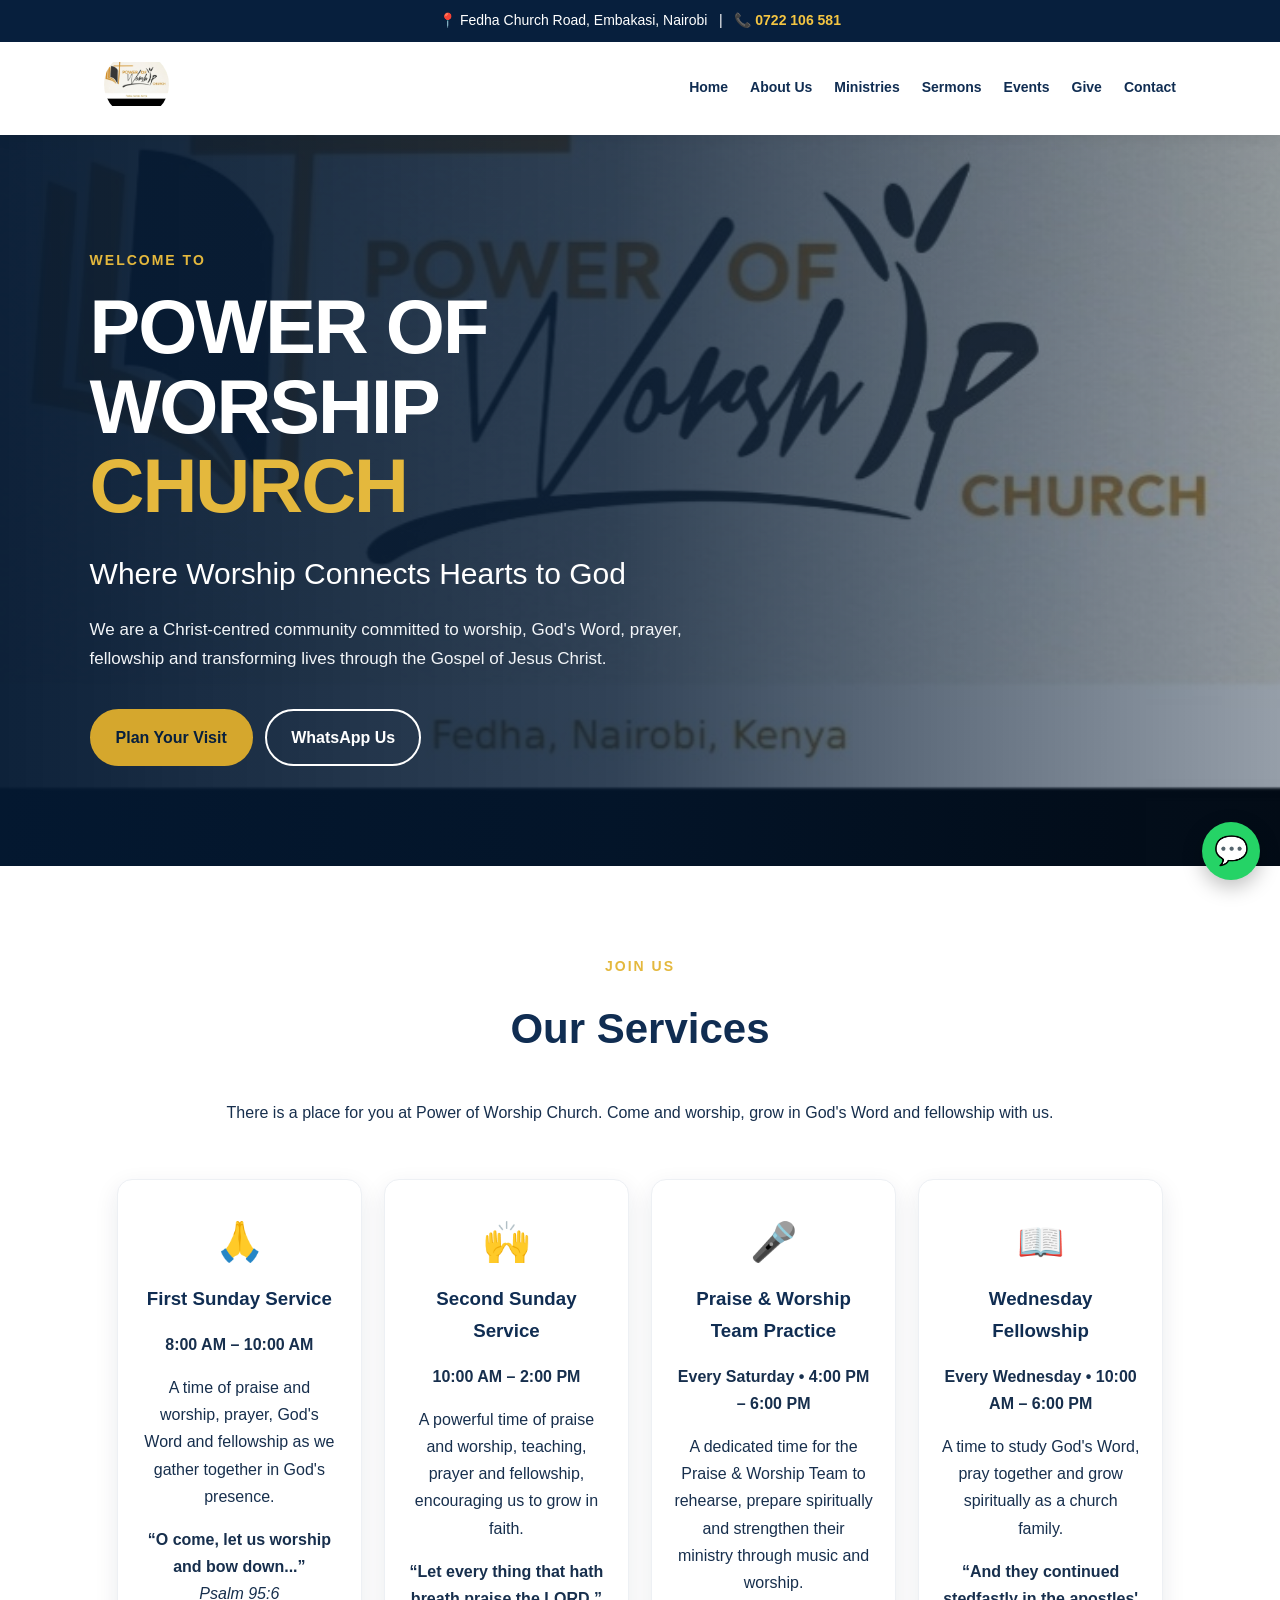
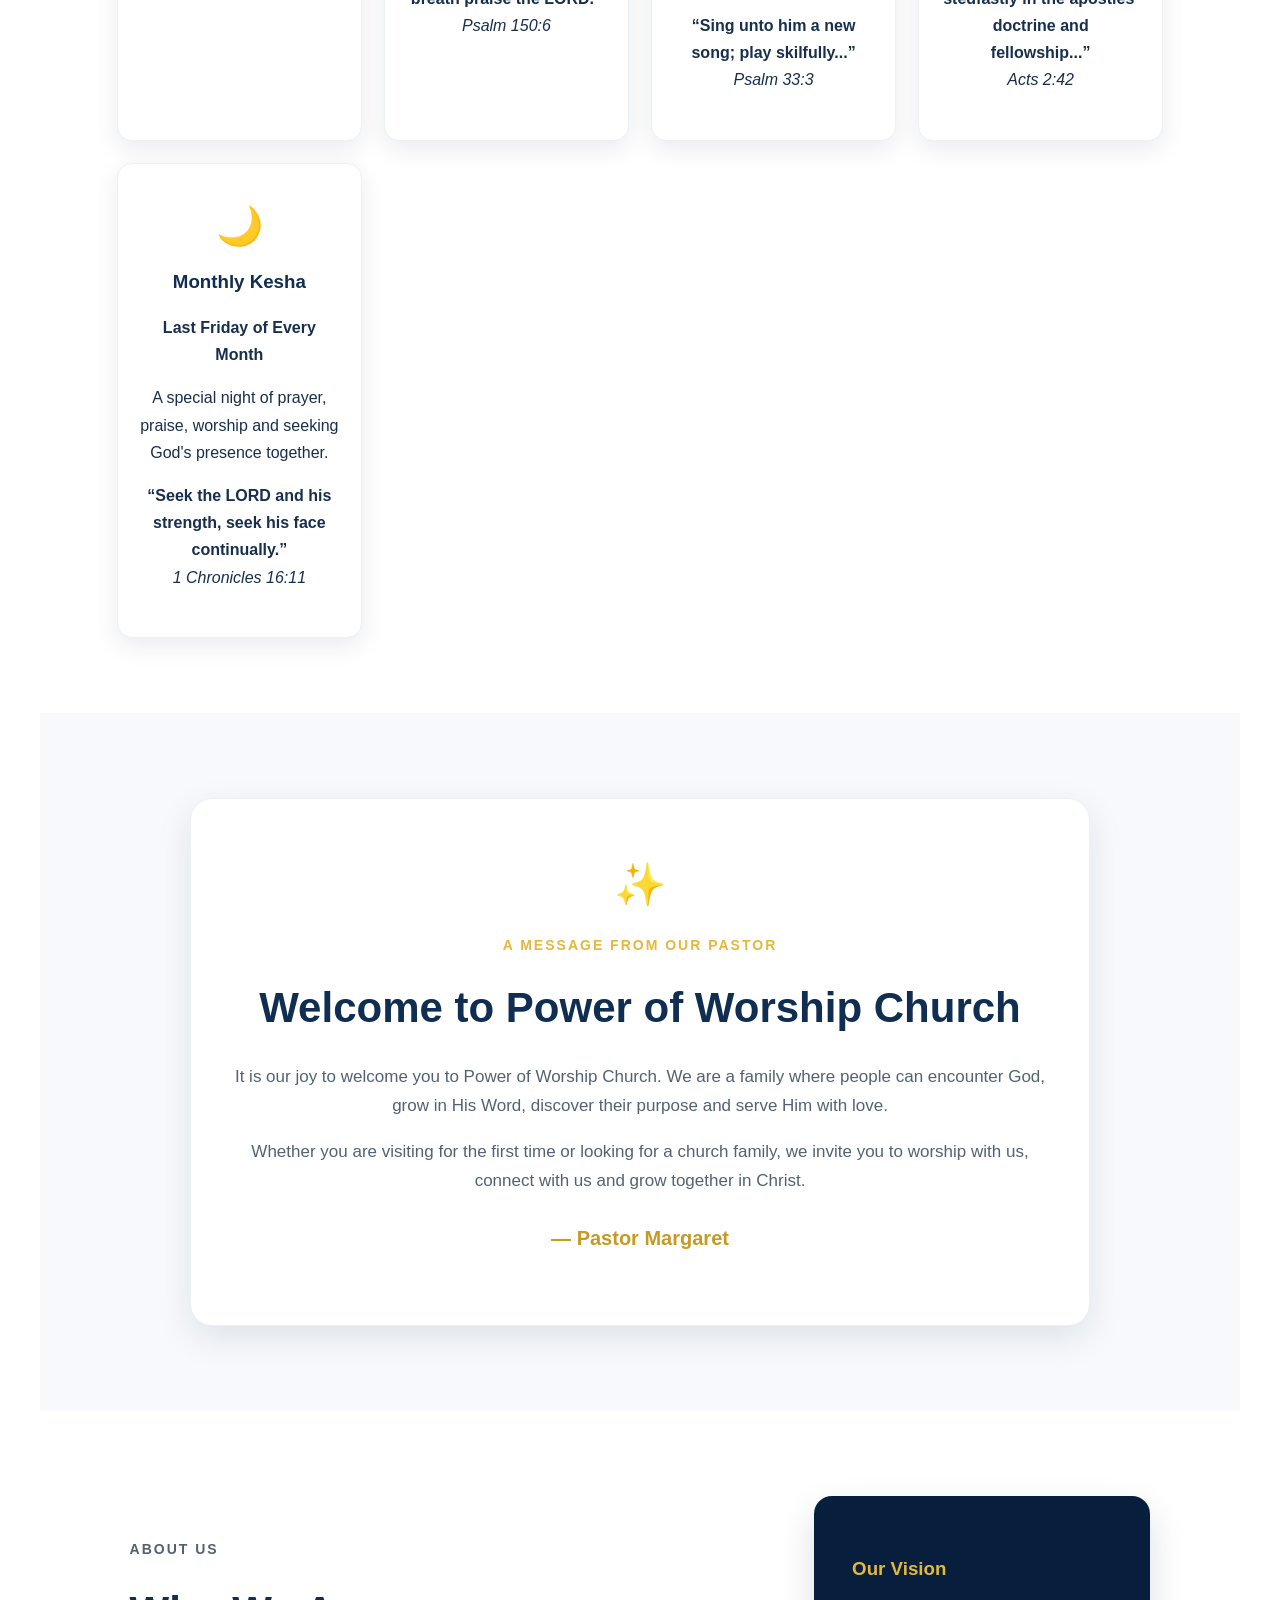
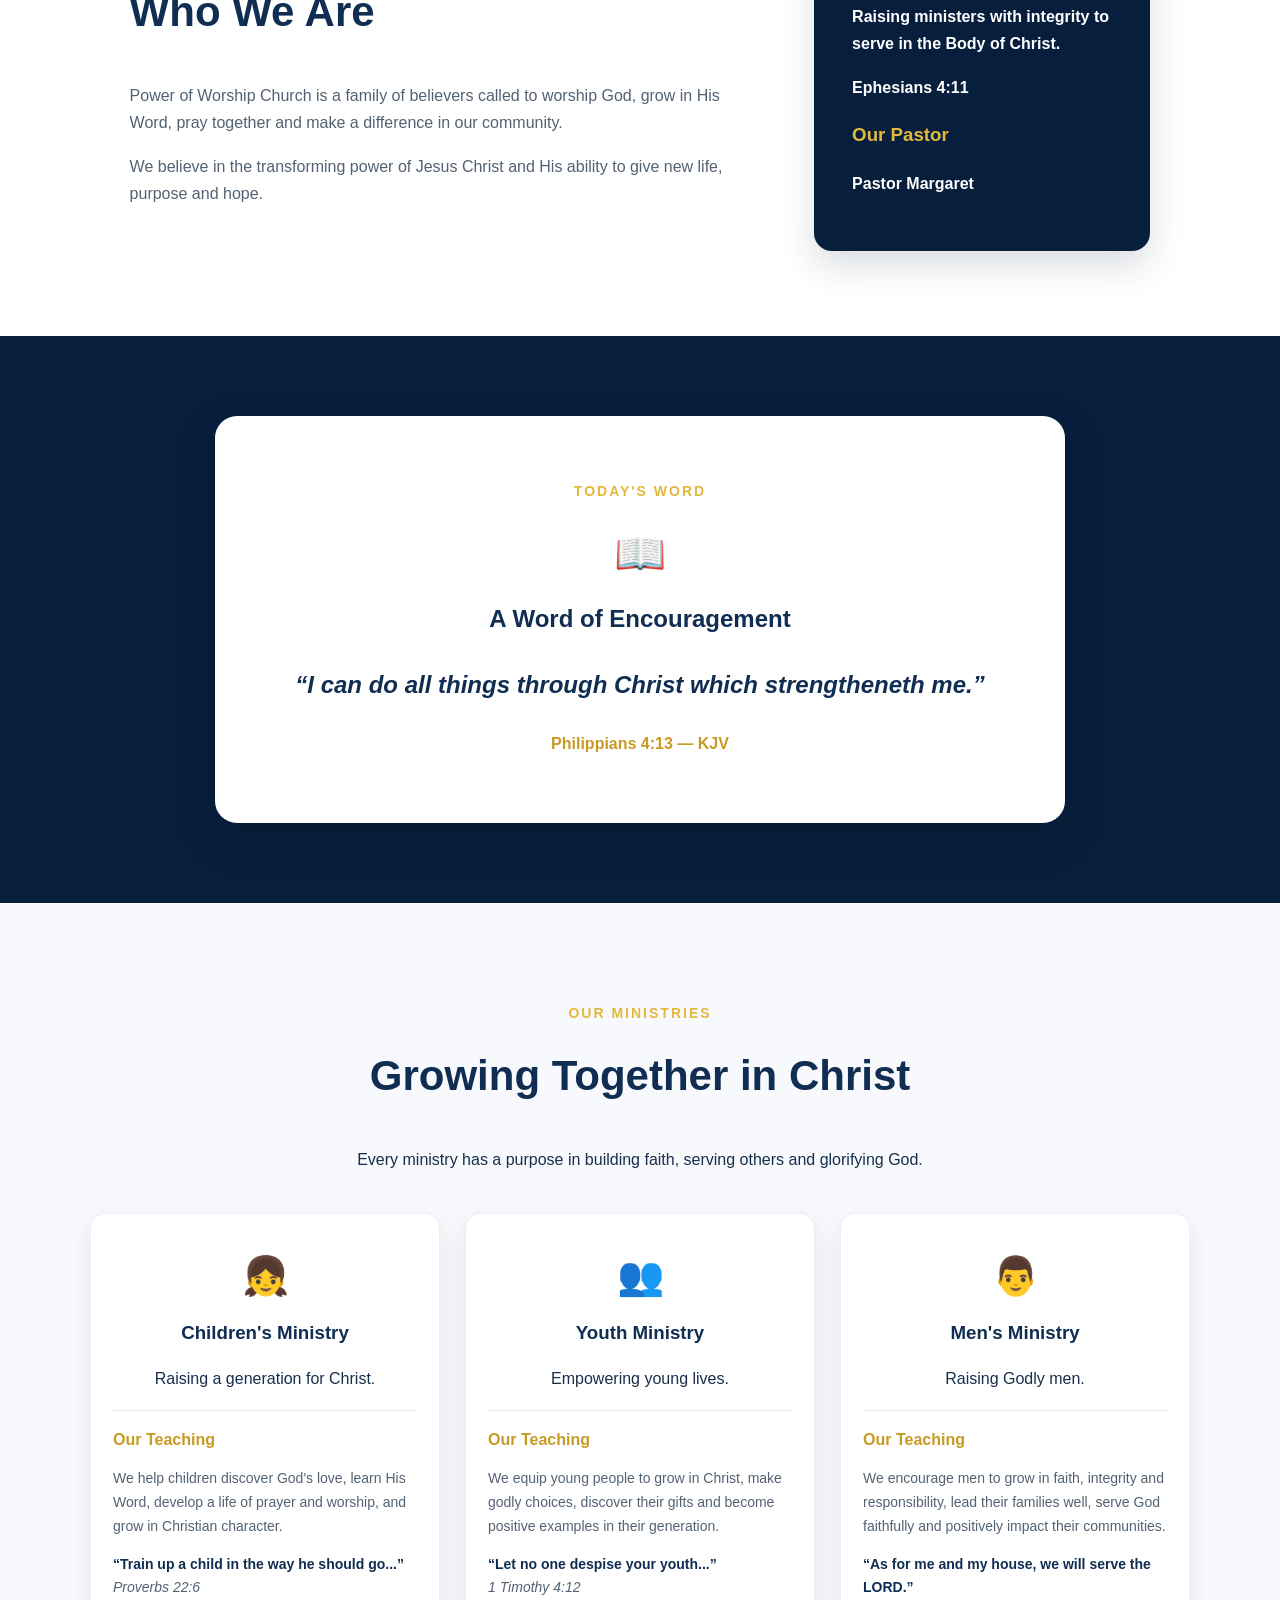
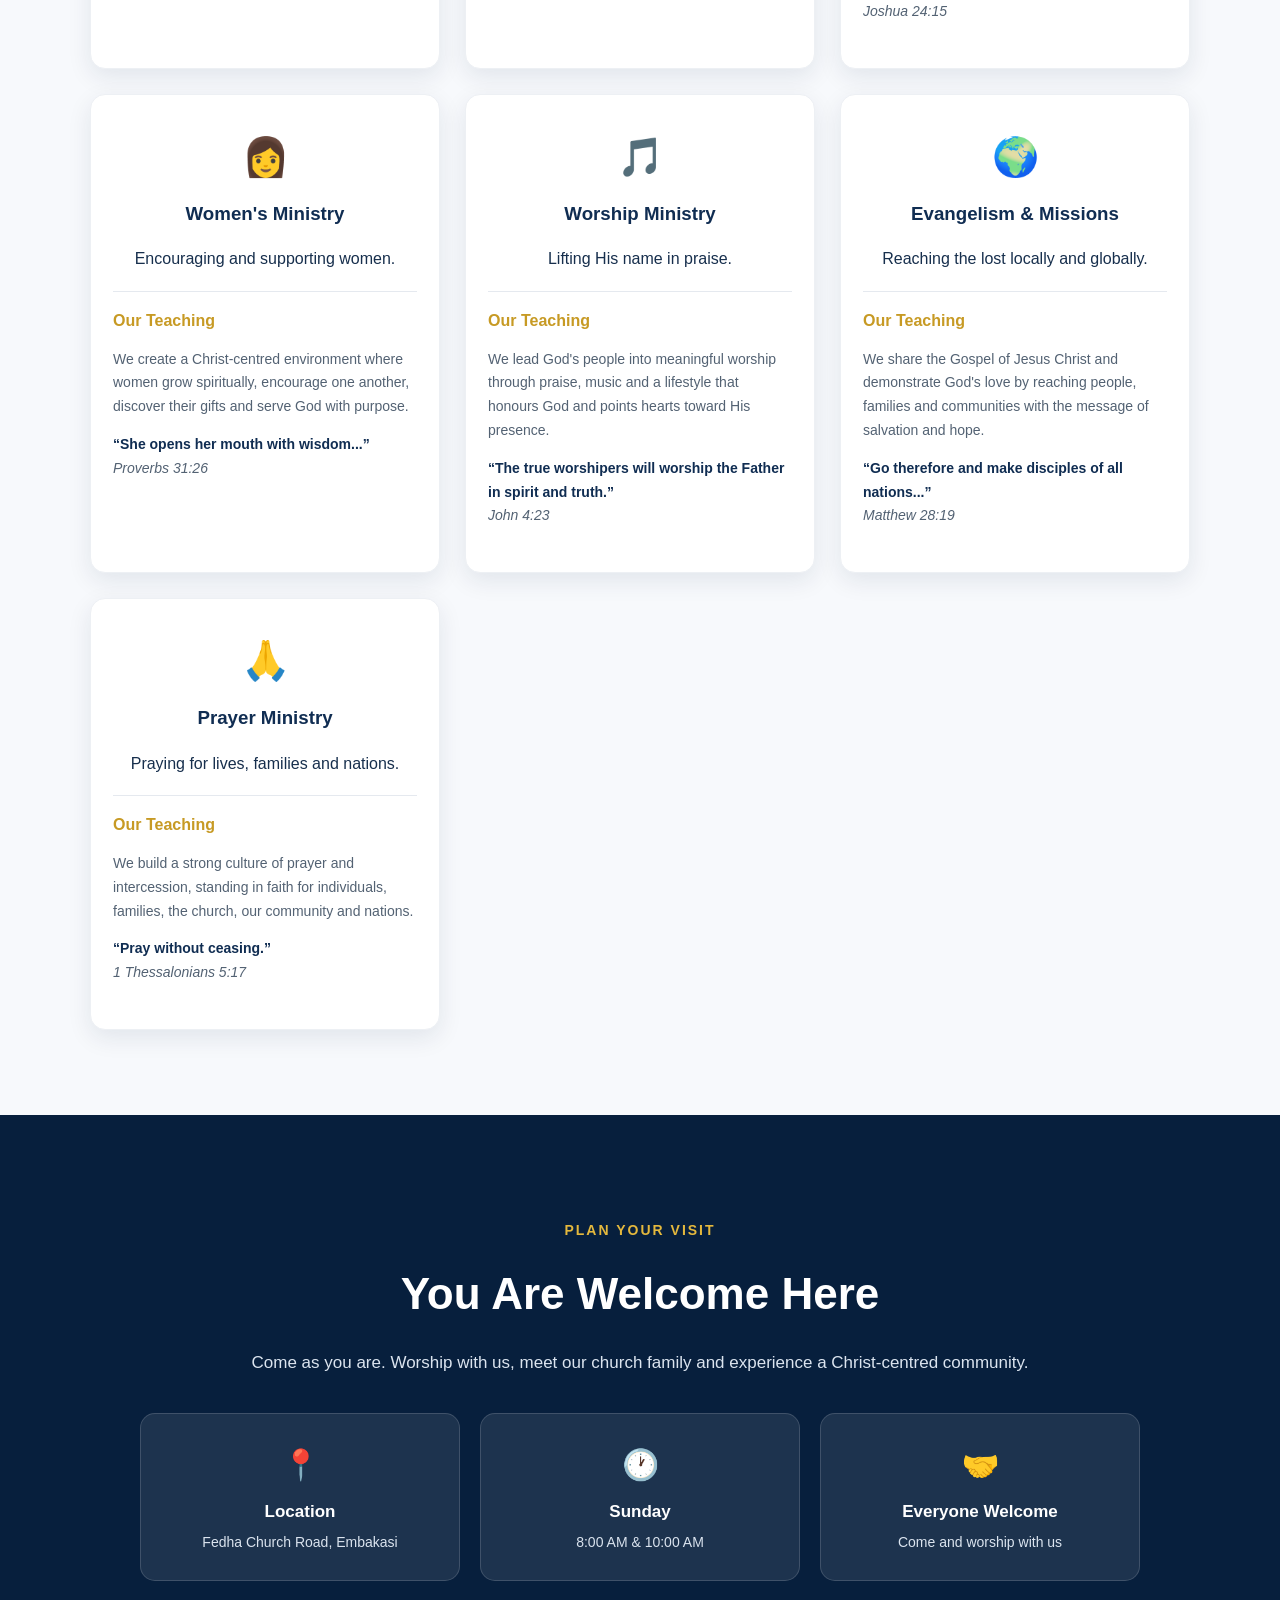
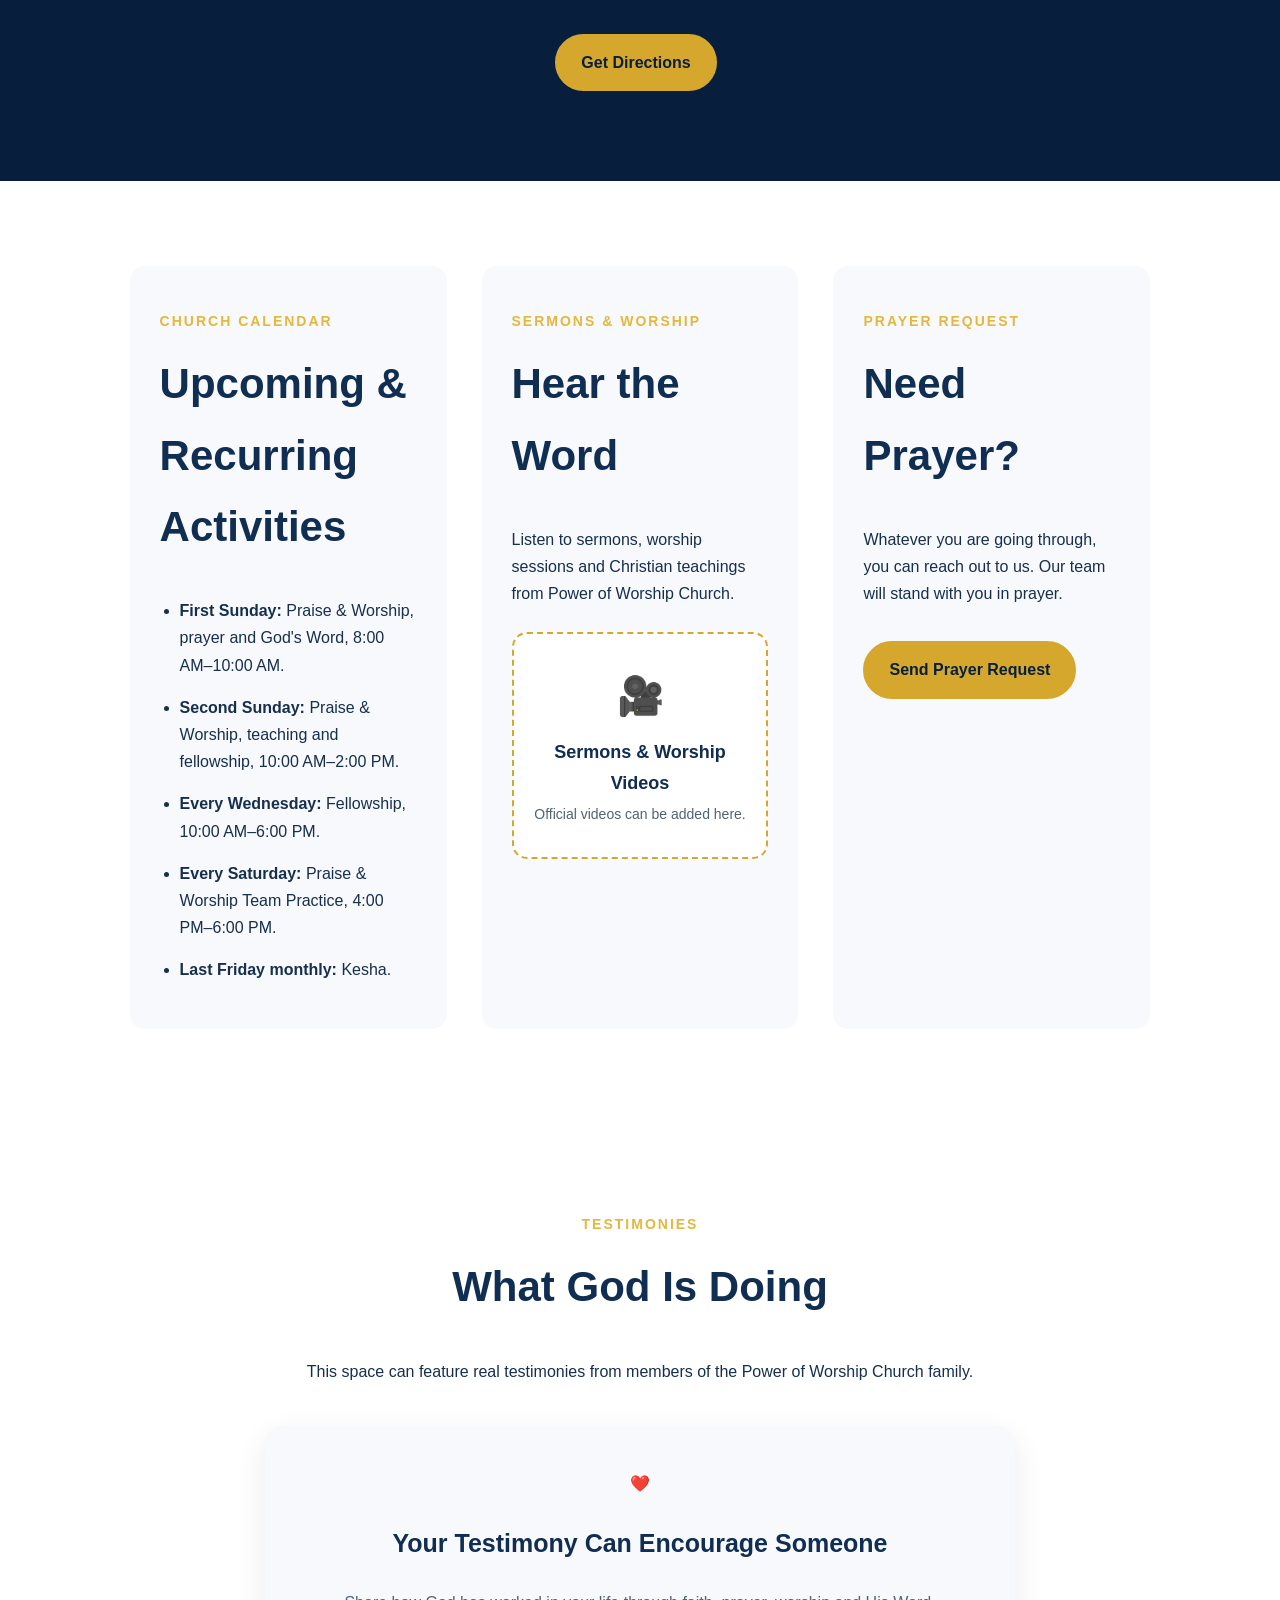
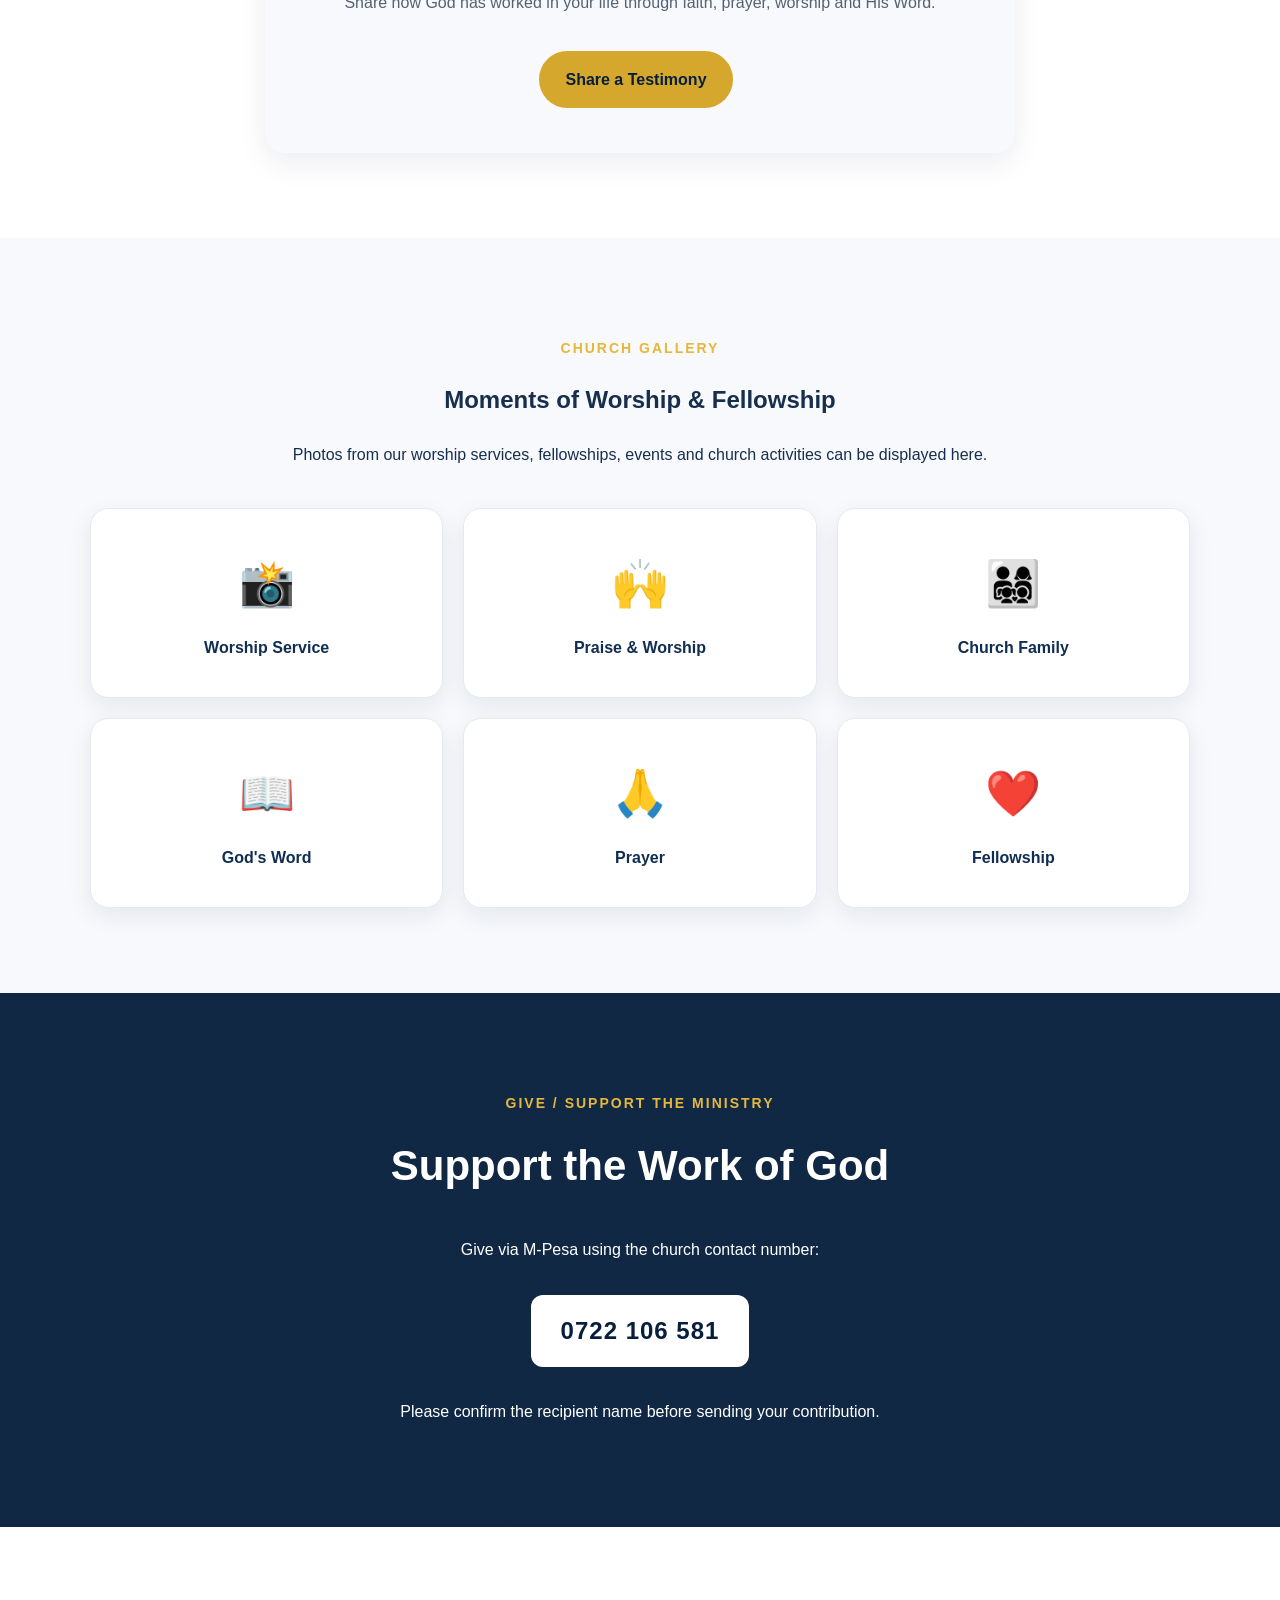
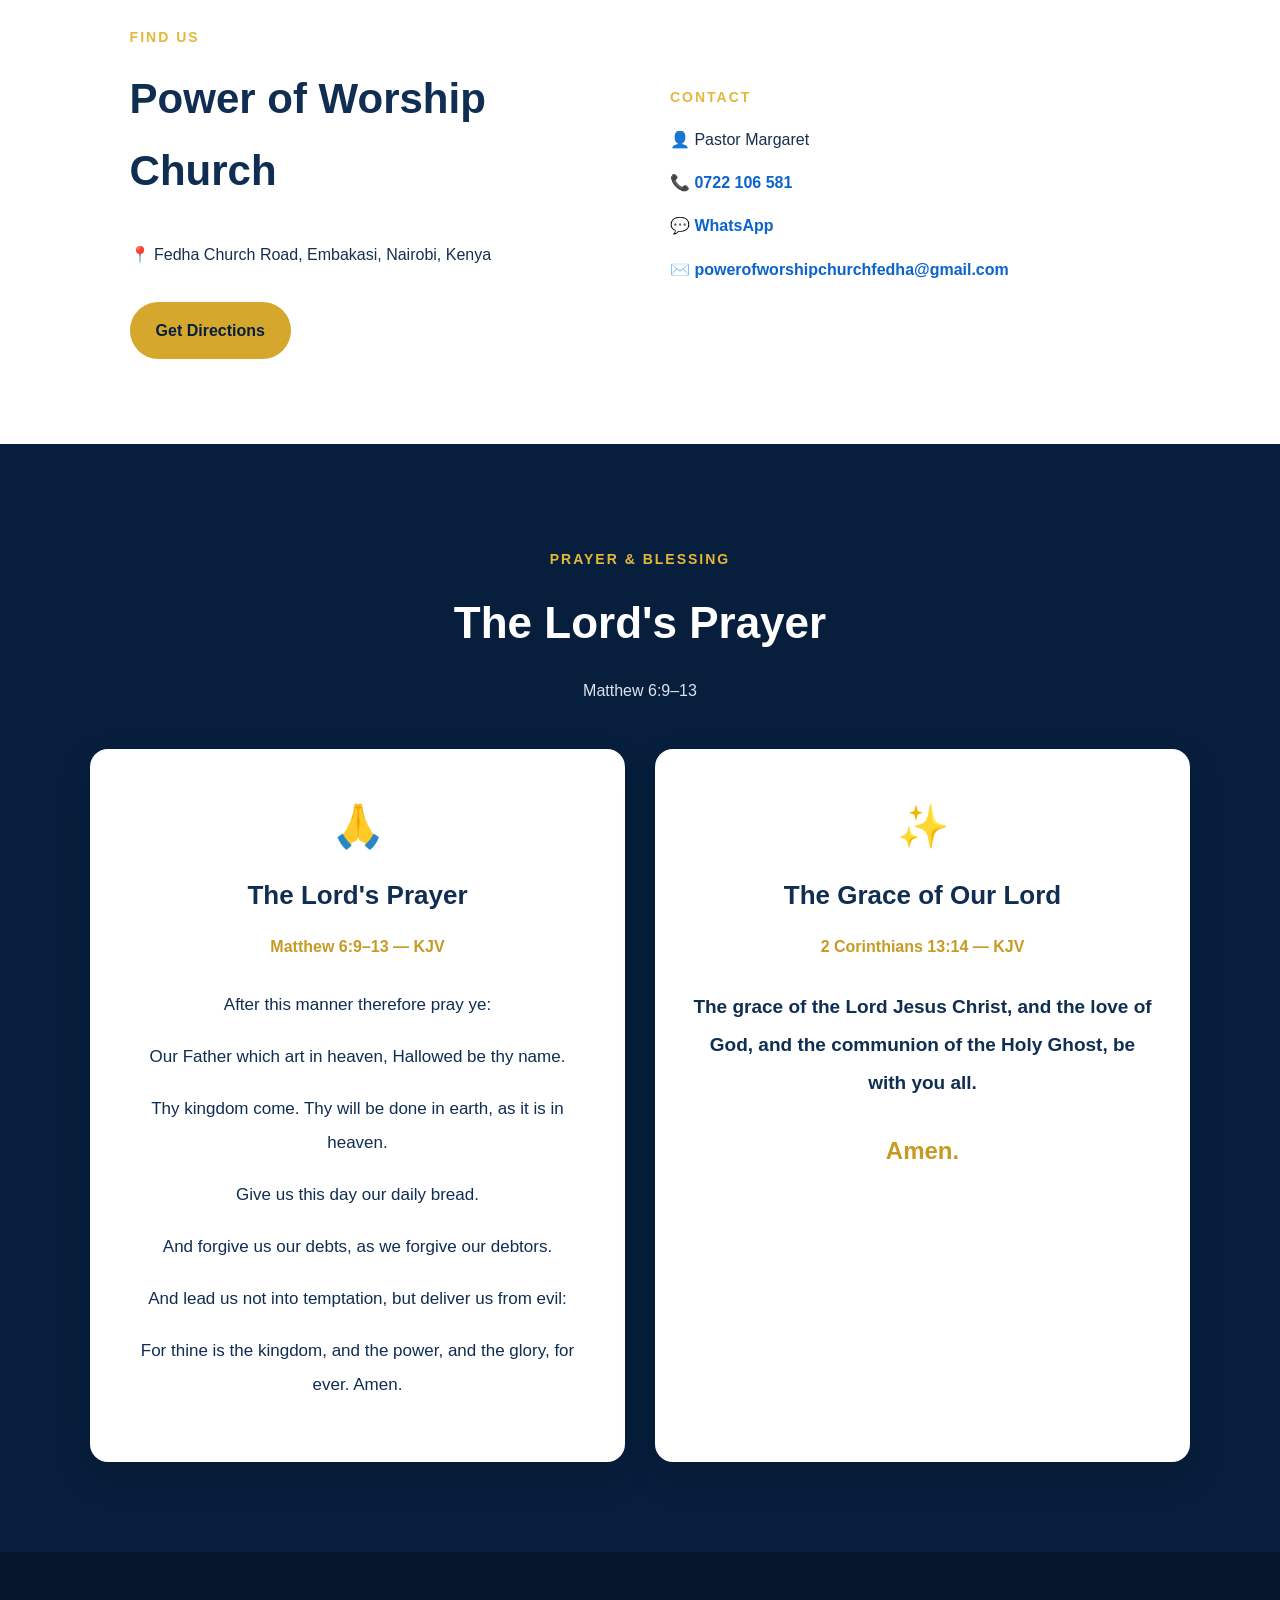
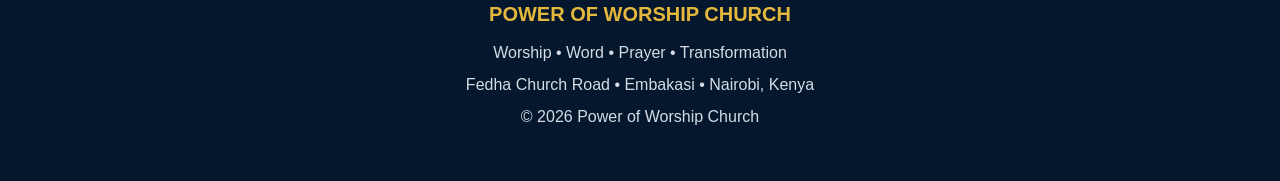
==== commit 085caaad: "Revise service schedule and event descriptions Updated service details and added descriptions for va" ====
--- a/index.html
+++ b/index.html
@@ -186,7 +186,7 @@
 
 
 <!-- =========================
-     SERVICES
+     OUR SERVICES
 ========================= -->
 
 <section class="services">
@@ -203,10 +203,13 @@
 
     <p>
       There is a place for you at Power of Worship Church.
-    </p>
-
-  </div>
-
+      Come and worship, grow in God's Word and fellowship with us.
+    </p>
+
+  </div>
+
+
+  <!-- FIRST SUNDAY -->
 
   <div class="card">
 
@@ -217,11 +220,28 @@
     </h3>
 
     <p>
-      8:00 AM – 10:00 AM
-    </p>
-
-  </div>
-
+      <strong>8:00 AM – 10:00 AM</strong>
+    </p>
+
+    <p>
+      A time of praise and worship, prayer, God's Word and
+      fellowship as we gather together in God's presence.
+    </p>
+
+    <p>
+      <strong>
+        “O come, let us worship and bow down...”
+      </strong>
+      <br>
+      <em>
+        Psalm 95:6
+      </em>
+    </p>
+
+  </div>
+
+
+  <!-- SECOND SUNDAY -->
 
   <div class="card">
 
@@ -232,11 +252,61 @@
     </h3>
 
     <p>
-      10:00 AM – 2:00 PM
-    </p>
-
-  </div>
-
+      <strong>10:00 AM – 2:00 PM</strong>
+    </p>
+
+    <p>
+      A powerful time of praise and worship, teaching,
+      prayer and fellowship, encouraging us to grow in faith.
+    </p>
+
+    <p>
+      <strong>
+        “Let every thing that hath breath praise the LORD.”
+      </strong>
+      <br>
+      <em>
+        Psalm 150:6
+      </em>
+    </p>
+
+  </div>
+
+
+  <!-- SATURDAY PRAISE & WORSHIP -->
+
+  <div class="card">
+
+    <b>🎤</b>
+
+    <h3>
+      Praise & Worship Team Practice
+    </h3>
+
+    <p>
+      <strong>Every Saturday • 4:00 PM – 6:00 PM</strong>
+    </p>
+
+    <p>
+      A dedicated time for the Praise & Worship Team to
+      rehearse, prepare spiritually and strengthen their
+      ministry through music and worship.
+    </p>
+
+    <p>
+      <strong>
+        “Sing unto him a new song; play skilfully...”
+      </strong>
+      <br>
+      <em>
+        Psalm 33:3
+      </em>
+    </p>
+
+  </div>
+
+
+  <!-- WEDNESDAY FELLOWSHIP -->
 
   <div class="card">
 
@@ -247,11 +317,29 @@
     </h3>
 
     <p>
-      Every Wednesday
-    </p>
-
-  </div>
-
+      <strong>Every Wednesday • 10:00 AM – 6:00 PM</strong>
+    </p>
+
+    <p>
+      A time to study God's Word, pray together and
+      grow spiritually as a church family.
+    </p>
+
+    <p>
+      <strong>
+        “And they continued stedfastly in the apostles'
+        doctrine and fellowship...”
+      </strong>
+      <br>
+      <em>
+        Acts 2:42
+      </em>
+    </p>
+
+  </div>
+
+
+  <!-- MONTHLY KESHA -->
 
   <div class="card">
 
@@ -262,7 +350,22 @@
     </h3>
 
     <p>
-      Last Friday of every month
+      <strong>Last Friday of Every Month</strong>
+    </p>
+
+    <p>
+      A special night of prayer, praise, worship and
+      seeking God's presence together.
+    </p>
+
+    <p>
+      <strong>
+        “Seek the LORD and his strength, seek his face continually.”
+      </strong>
+      <br>
+      <em>
+        1 Chronicles 16:11
+      </em>
     </p>
 
   </div>
@@ -470,13 +573,10 @@
           <strong>
             “Train up a child in the way he should go...”
           </strong>
-
           <br>
-
           <em>
             Proverbs 22:6
           </em>
-
         </p>
 
       </div>
@@ -512,17 +612,13 @@
         </p>
 
         <p>
-
           <strong>
             “Let no one despise your youth...”
           </strong>
-
           <br>
-
           <em>
             1 Timothy 4:12
           </em>
-
         </p>
 
       </div>
@@ -558,17 +654,13 @@
         </p>
 
         <p>
-
           <strong>
             “As for me and my house, we will serve the LORD.”
           </strong>
-
           <br>
-
           <em>
             Joshua 24:15
           </em>
-
         </p>
 
       </div>
@@ -604,17 +696,13 @@
         </p>
 
         <p>
-
           <strong>
             “She opens her mouth with wisdom...”
           </strong>
-
           <br>
-
           <em>
             Proverbs 31:26
           </em>
-
         </p>
 
       </div>
@@ -650,18 +738,14 @@
         </p>
 
         <p>
-
           <strong>
             “The true worshipers will worship the Father
             in spirit and truth.”
           </strong>
-
           <br>
-
           <em>
             John 4:23
           </em>
-
         </p>
 
       </div>
@@ -697,17 +781,13 @@
         </p>
 
         <p>
-
           <strong>
             “Go therefore and make disciples of all nations...”
           </strong>
-
           <br>
-
           <em>
             Matthew 28:19
           </em>
-
         </p>
 
       </div>
@@ -743,17 +823,13 @@
         </p>
 
         <p>
-
           <strong>
             “Pray without ceasing.”
           </strong>
-
           <br>
-
           <em>
             1 Thessalonians 5:17
           </em>
-
         </p>
 
       </div>
@@ -861,11 +937,20 @@
 
       <li>
         <strong>
-          Every Sunday:
+          First Sunday:
         </strong>
 
-        First service 8:00 AM–10:00 AM;
-        second service 10:00 AM–2:00 PM.
+        Praise & Worship, prayer and God's Word,
+        8:00 AM–10:00 AM.
+      </li>
+
+      <li>
+        <strong>
+          Second Sunday:
+        </strong>
+
+        Praise & Worship, teaching and fellowship,
+        10:00 AM–2:00 PM.
       </li>
 
       <li>
@@ -873,7 +958,16 @@
           Every Wednesday:
         </strong>
 
-        Fellowship.
+        Fellowship, 10:00 AM–6:00 PM.
+      </li>
+
+      <li>
+        <strong>
+          Every Saturday:
+        </strong>
+
+        Praise & Worship Team Practice,
+        4:00 PM–6:00 PM.
       </li>
 
       <li>
@@ -1360,4 +1454,4 @@
 
 
 </body>
-      </html>
+  </html>
--- a/styles.css
+++ b/styles.css
@@ -260,6 +260,10 @@
   margin-bottom: 40px;
 }
 
+/* =========================
+   ABOUT
+========================= */
+
 .about {
   display: grid;
   grid-template-columns: 1.3fr 0.7fr;
@@ -288,6 +292,102 @@
 }
 
 /* =========================
+   PASTOR WELCOME
+========================= */
+
+.pastor-welcome {
+  background: #f7f9fc;
+  text-align: center;
+}
+
+.welcome-box {
+  max-width: 900px;
+  margin: auto;
+  padding: 50px 35px;
+  background: #ffffff;
+  border-radius: 22px;
+  box-shadow: 0 12px 35px rgba(7,31,61,0.10);
+  border: 1px solid #edf0f4;
+  transition: transform 0.3s ease, box-shadow 0.3s ease;
+}
+
+.welcome-box:hover {
+  transform: translateY(-5px);
+  box-shadow: 0 18px 40px rgba(7,31,61,0.15);
+}
+
+.welcome-icon {
+  font-size: 42px;
+  margin-bottom: 10px;
+}
+
+.welcome-box h2 {
+  margin: 10px 0 20px;
+  color: #102d52;
+}
+
+.welcome-box p:not(.gold):not(.pastor-name) {
+  color: #536273;
+  font-size: 17px;
+}
+
+.pastor-name {
+  color: #c79a24;
+  font-size: 20px;
+  font-weight: 800;
+  margin-top: 25px;
+}
+
+/* =========================
+   BIBLE VERSE
+========================= */
+
+.verse-section {
+  padding: 80px 7%;
+  background: #071f3d;
+}
+
+.verse-box {
+  max-width: 850px;
+  margin: auto;
+  padding: 50px 35px;
+  text-align: center;
+  background: #ffffff;
+  border-radius: 22px;
+  box-shadow: 0 15px 40px rgba(0,0,0,0.18);
+  transition: transform 0.3s ease, box-shadow 0.3s ease;
+}
+
+.verse-box:hover {
+  transform: translateY(-5px);
+  box-shadow: 0 20px 45px rgba(0,0,0,0.22);
+}
+
+.verse-icon {
+  font-size: 42px;
+  margin: 10px 0;
+}
+
+.verse-box h2 {
+  color: #102d52;
+  margin: 10px 0 25px;
+}
+
+.verse-text {
+  color: #102d52;
+  font-size: 24px;
+  line-height: 1.7;
+  font-style: italic;
+  font-weight: 600;
+}
+
+.verse-reference {
+  color: #c79a24;
+  font-weight: 800;
+  margin-top: 20px;
+}
+
+/* =========================
    MINISTRIES
 ========================= */
 
@@ -298,6 +398,94 @@
 }
 
 /* =========================
+   MINISTRY TEACHINGS
+========================= */
+
+.ministry-teaching {
+  margin-top: 18px;
+  padding-top: 15px;
+  border-top: 1px solid #e5e9ef;
+  text-align: left;
+}
+
+.ministry-teaching h4 {
+  margin: 0 0 8px;
+  color: #c79a24;
+  font-size: 16px;
+}
+
+.ministry-teaching p {
+  font-size: 14px;
+  color: #536273;
+}
+
+.ministry-teaching strong {
+  color: #102d52;
+}
+
+/* =========================
+   PLAN YOUR VISIT
+========================= */
+
+.visit-section {
+  padding: 90px 7%;
+  text-align: center;
+  background: #071f3d;
+  color: #ffffff;
+}
+
+.visit-content {
+  max-width: 1000px;
+  margin: auto;
+}
+
+.visit-content h2 {
+  color: #ffffff;
+  font-size: clamp(32px,4vw,44px);
+  margin: 8px 0 15px;
+}
+
+.visit-content > p:not(.gold) {
+  color: #dbe4ef;
+  font-size: 17px;
+}
+
+.visit-cards {
+  display: grid;
+  grid-template-columns: repeat(3,1fr);
+  gap: 20px;
+  margin: 35px 0;
+}
+
+.visit-cards > div {
+  background: rgba(255,255,255,0.09);
+  border: 1px solid rgba(255,255,255,0.15);
+  border-radius: 15px;
+  padding: 25px 18px;
+  font-size: 30px;
+  transition: transform 0.3s ease, box-shadow 0.3s ease;
+}
+
+.visit-cards > div:hover {
+  transform: translateY(-5px);
+  box-shadow: 0 12px 25px rgba(0,0,0,0.18);
+}
+
+.visit-cards strong {
+  display: block;
+  color: #ffffff;
+  font-size: 17px;
+  margin-top: 8px;
+}
+
+.visit-cards span {
+  display: block;
+  color: #dbe4ef;
+  font-size: 14px;
+  margin-top: 5px;
+}
+
+/* =========================
    EVENTS / SERMONS / PRAYER
 ========================= */
 
@@ -319,6 +507,116 @@
 
 .columns li {
   margin-bottom: 15px;
+}
+
+/* =========================
+   SERMONS & MEDIA
+========================= */
+
+.media-placeholder {
+  margin-top: 25px;
+  padding: 30px 20px;
+  border-radius: 15px;
+  background: #ffffff;
+  border: 2px dashed #d5a72d;
+  text-align: center;
+  font-size: 38px;
+}
+
+.media-placeholder strong {
+  display: block;
+  color: #102d52;
+  font-size: 18px;
+  margin-top: 8px;
+}
+
+.media-placeholder span {
+  display: block;
+  color: #536273;
+  font-size: 14px;
+  margin-top: 5px;
+}
+
+/* =========================
+   TESTIMONIES
+========================= */
+
+.testimonies {
+  background: #ffffff;
+}
+
+.testimonial-note {
+  max-width: 750px;
+  margin: auto;
+  padding: 45px 30px;
+  text-align: center;
+  border-radius: 20px;
+  background: #f7f9fc;
+  box-shadow: 0 10px 30px rgba(7,31,61,0.08);
+  transition: transform 0.3s ease, box-shadow 0.3s ease;
+}
+
+.testimonial-note:hover {
+  transform: translateY(-5px);
+  box-shadow: 0 15px 35px rgba(7,31,61,0.14);
+}
+
+.testimonial-note h3 {
+  color: #102d52;
+  font-size: 25px;
+}
+
+.testimonial-note p {
+  color: #536273;
+}
+
+/* =========================
+   CHURCH GALLERY
+========================= */
+
+.gallery-section {
+  padding: 85px 7%;
+  background: #f7f9fc;
+}
+
+.gallery-section .center {
+  max-width: 800px;
+  margin: 0 auto 40px;
+  text-align: center;
+}
+
+.gallery-grid {
+  max-width: 1100px;
+  margin: auto;
+  display: grid;
+  grid-template-columns: repeat(3,1fr);
+  gap: 20px;
+}
+
+.gallery-placeholder {
+  min-height: 190px;
+  border-radius: 18px;
+  background: #ffffff;
+  border: 1px solid #e5e9ef;
+  box-shadow: 0 8px 25px rgba(7,31,61,0.08);
+  display: flex;
+  align-items: center;
+  justify-content: center;
+  flex-direction: column;
+  font-size: 45px;
+  transition: transform 0.3s ease, box-shadow 0.3s ease;
+}
+
+.gallery-placeholder:hover {
+  transform: translateY(-6px);
+  box-shadow: 0 15px 30px rgba(7,31,61,0.14);
+}
+
+.gallery-placeholder span {
+  color: #102d52;
+  font-size: 16px;
+  font-weight: 800;
+  margin-top: 12px;
 }
 
 /* =========================
@@ -370,6 +668,119 @@
 .contact a:not(.btn) {
   color: #0b63ce;
   font-weight: 700;
+}
+
+/* =========================
+   PRAYER & BLESSING
+========================= */
+
+.prayer-blessing {
+  padding: 90px 7%;
+  background: #071f3d;
+  color: #ffffff;
+}
+
+.prayer-blessing .center {
+  max-width: 900px;
+  margin: 0 auto 45px;
+  text-align: center;
+}
+
+.prayer-blessing .center h2 {
+  color: #ffffff;
+  font-size: clamp(32px, 4vw, 44px);
+  margin: 8px 0;
+}
+
+.prayer-blessing .center p:not(.gold) {
+  color: #dbe4ef;
+  text-align: center;
+}
+
+.prayer-grid {
+  max-width: 1100px;
+  margin: 0 auto;
+  display: grid;
+  grid-template-columns: 1fr 1fr;
+  gap: 30px;
+  align-items: stretch;
+}
+
+.prayer-card {
+  background: #ffffff;
+  color: #536273;
+  padding: 42px 35px;
+  border-radius: 18px;
+  text-align: center;
+  box-shadow: 0 15px 35px rgba(0,0,0,0.15);
+}
+
+.prayer-icon {
+  font-size: 42px;
+  margin-bottom: 10px;
+}
+
+.prayer-card h3 {
+  color: #102d52;
+  font-size: 26px;
+  margin: 8px 0;
+}
+
+.prayer-card .scripture {
+  color: #c79a24;
+  font-weight: 800;
+  margin-bottom: 28px;
+  text-align: center;
+}
+
+.bible-text {
+  text-align: center;
+  color: #102d52;
+  font-size: 17px;
+  line-height: 2;
+}
+
+.bible-text p {
+  margin: 0 0 18px;
+}
+
+.grace-text {
+  font-size: 19px;
+  font-weight: 600;
+  line-height: 2;
+}
+
+.amen {
+  color: #c79a24 !important;
+  font-size: 24px;
+  font-weight: 800;
+  margin-top: 25px !important;
+}
+
+/* =========================
+   FLOATING WHATSAPP
+========================= */
+
+.floating-whatsapp {
+  position: fixed;
+  right: 20px;
+  bottom: 20px;
+  width: 58px;
+  height: 58px;
+  border-radius: 50%;
+  background: #25D366;
+  color: #ffffff;
+  display: flex;
+  align-items: center;
+  justify-content: center;
+  font-size: 28px;
+  box-shadow: 0 7px 20px rgba(0,0,0,0.25);
+  z-index: 9999;
+  transition: 0.3s ease;
+}
+
+.floating-whatsapp:hover {
+  transform: scale(1.1);
 }
 
 /* =========================
@@ -451,6 +862,41 @@
   .grid {
     grid-template-columns: 1fr 1fr;
   }
+
+  .visit-cards {
+    grid-template-columns: 1fr;
+  }
+
+  .gallery-grid {
+    grid-template-columns: 1fr 1fr;
+  }
+
+  .welcome-box {
+    padding: 38px 22px;
+  }
+
+  .verse-box {
+    padding: 40px 22px;
+  }
+
+  .verse-text {
+    font-size: 20px;
+  }
+}
+
+@media (max-width: 700px) {
+
+  .prayer-grid {
+    grid-template-columns: 1fr;
+  }
+
+  .prayer-card {
+    padding: 32px 22px;
+  }
+
+  .bible-text {
+    font-size: 16px;
+  }
 }
 
 @media (max-width: 550px) {
@@ -497,133 +943,31 @@
   .mpesa {
     font-size: 20px;
   }
-}
-/* =========================
-   MINISTRY TEACHINGS
-========================= */
-
-.ministry-teaching {
-  margin-top: 18px;
-  padding-top: 15px;
-  border-top: 1px solid #e5e9ef;
-  text-align: left;
-}
-
-.ministry-teaching h4 {
-  margin: 0 0 8px;
-  color: #c79a24;
-  font-size: 16px;
-}
-
-.ministry-teaching p {
-  font-size: 14px;
-  color: #536273;
-}
-
-.ministry-teaching strong {
-  color: #102d52;
-  }
-
-
-/* =========================
-   PRAYER & BLESSING
-========================= */
-
-.prayer-blessing {
-  padding: 90px 7%;
-  background: #071f3d;
-  color: #ffffff;
-}
-
-.prayer-blessing .center {
-  max-width: 900px;
-  margin: 0 auto 45px;
-  text-align: center;
-}
-
-.prayer-blessing .center h2 {
-  color: #ffffff;
-  font-size: clamp(32px, 4vw, 44px);
-  margin: 8px 0;
-}
-
-.prayer-blessing .center p:not(.gold) {
-  color: #dbe4ef;
-  text-align: center;
-}
-
-.prayer-grid {
-  max-width: 1100px;
-  margin: 0 auto;
-  display: grid;
-  grid-template-columns: 1fr 1fr;
-  gap: 30px;
-  align-items: stretch;
-}
-
-.prayer-card {
-  background: #ffffff;
-  color: #536273;
-  padding: 42px 35px;
-  border-radius: 18px;
-  text-align: center;
-  box-shadow: 0 15px 35px rgba(0,0,0,0.15);
-}
-
-.prayer-icon {
-  font-size: 42px;
-  margin-bottom: 10px;
-}
-
-.prayer-card h3 {
-  color: #102d52;
-  font-size: 26px;
-  margin: 8px 0;
-}
-
-.prayer-card .scripture {
-  color: #c79a24;
-  font-weight: 800;
-  margin-bottom: 28px;
-  text-align: center;
-}
-
-.bible-text {
-  text-align: center;
-  color: #102d52;
-  font-size: 17px;
-  line-height: 2;
-}
-
-.bible-text p {
-  margin: 0 0 18px;
-}
-
-.grace-text {
-  font-size: 19px;
-  font-weight: 600;
-  line-height: 2;
-}
-
-.amen {
-  color: #c79a24 !important;
-  font-size: 24px;
-  font-weight: 800;
-  margin-top: 25px !important;
-}
-
-@media (max-width: 700px) {
-
-  .prayer-grid {
+
+  .gallery-grid {
     grid-template-columns: 1fr;
   }
 
-  .prayer-card {
-    padding: 32px 22px;
-  }
-
-  .bible-text {
-    font-size: 16px;
-  }
-
-}
+  .gallery-placeholder {
+    min-height: 160px;
+  }
+
+  .visit-section {
+    padding: 65px 6%;
+  }
+
+  .verse-section {
+    padding: 65px 6%;
+  }
+
+  .verse-text {
+    font-size: 18px;
+  }
+
+  .floating-whatsapp {
+    width: 54px;
+    height: 54px;
+    right: 15px;
+    bottom: 15px;
+  }
+  }
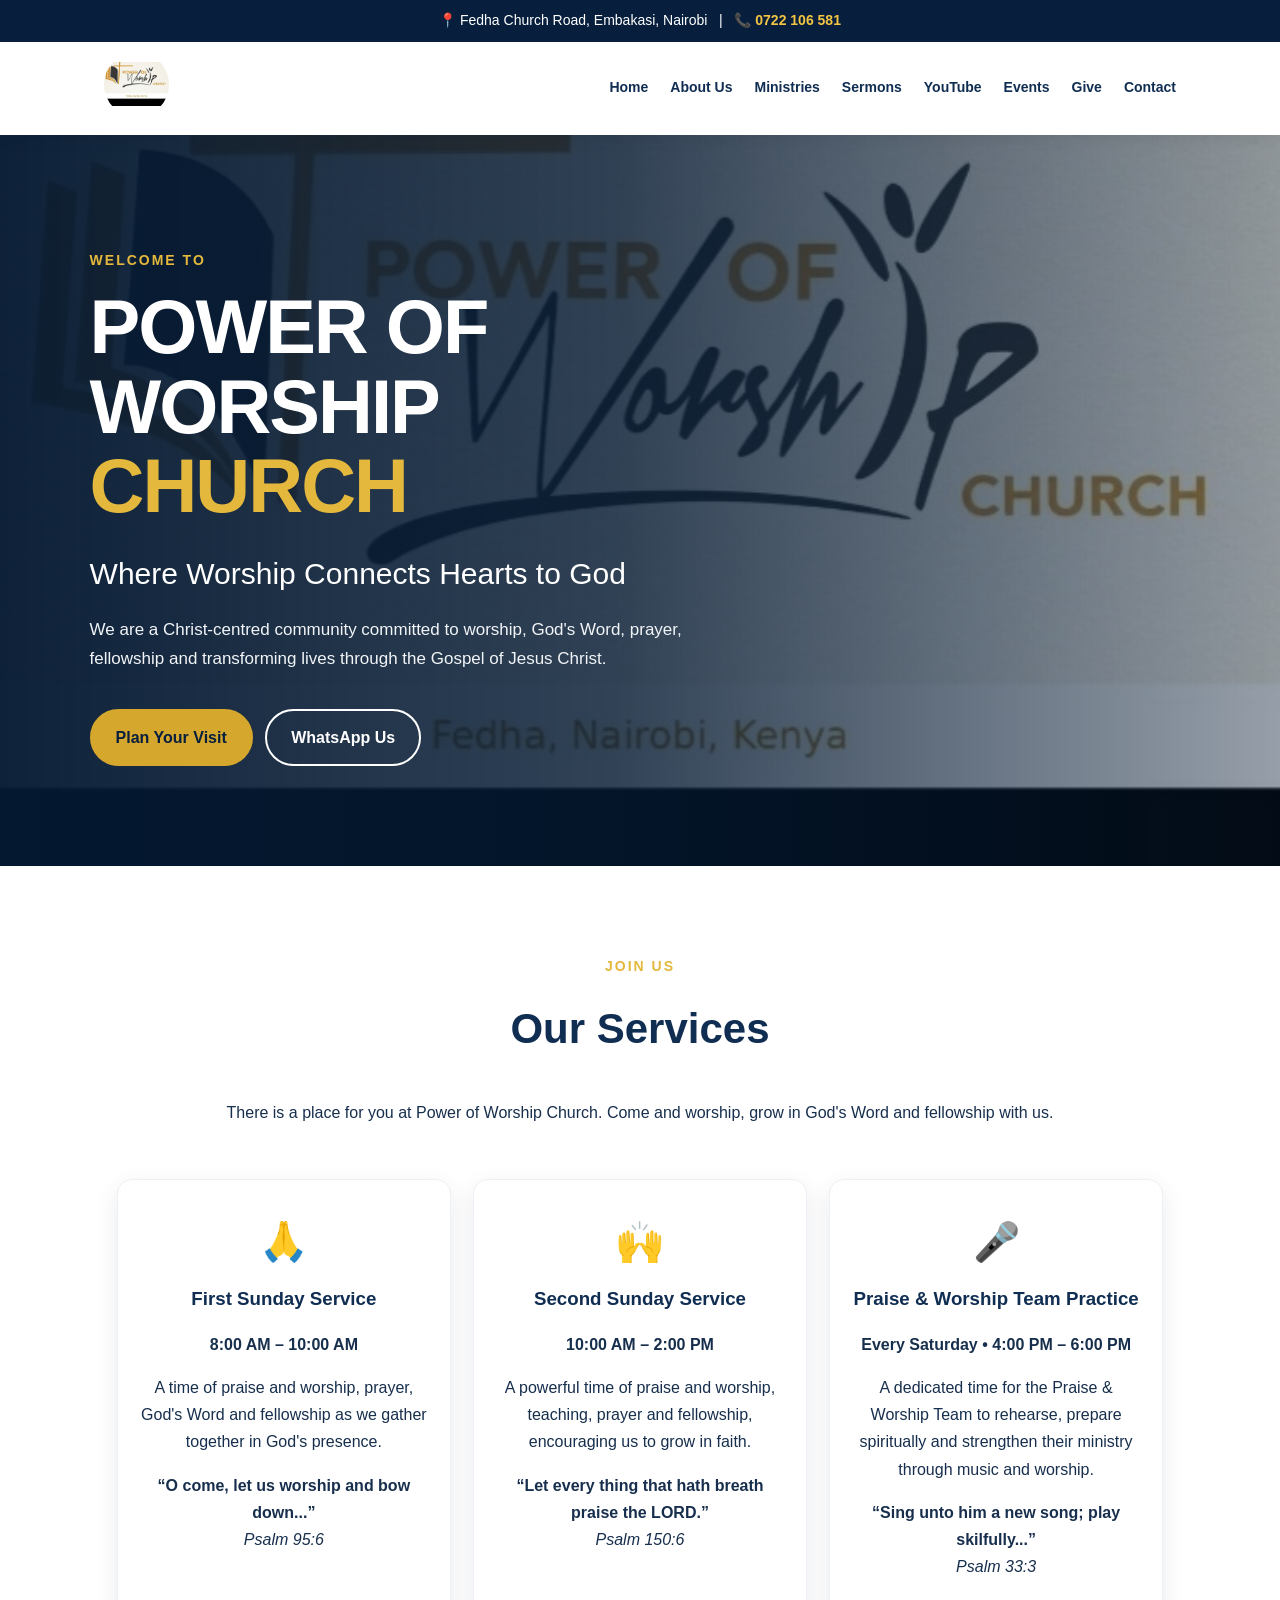
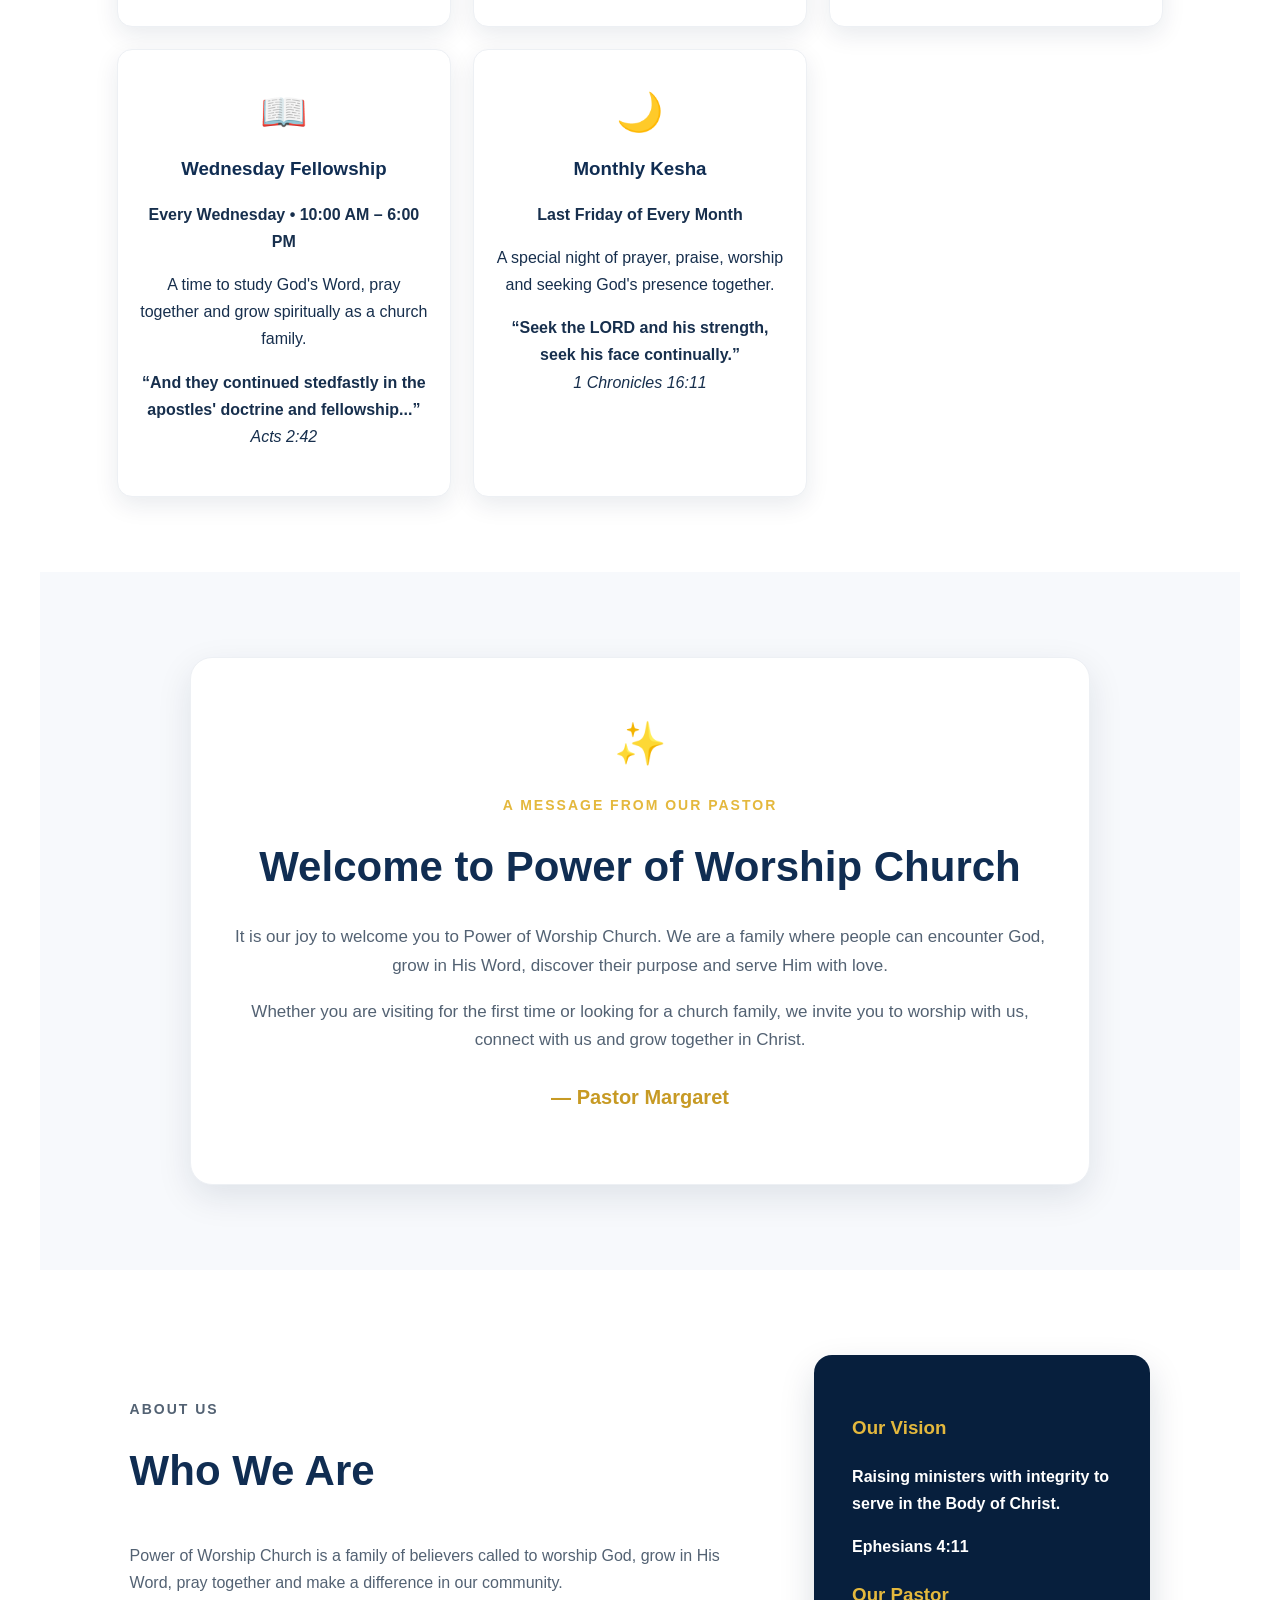
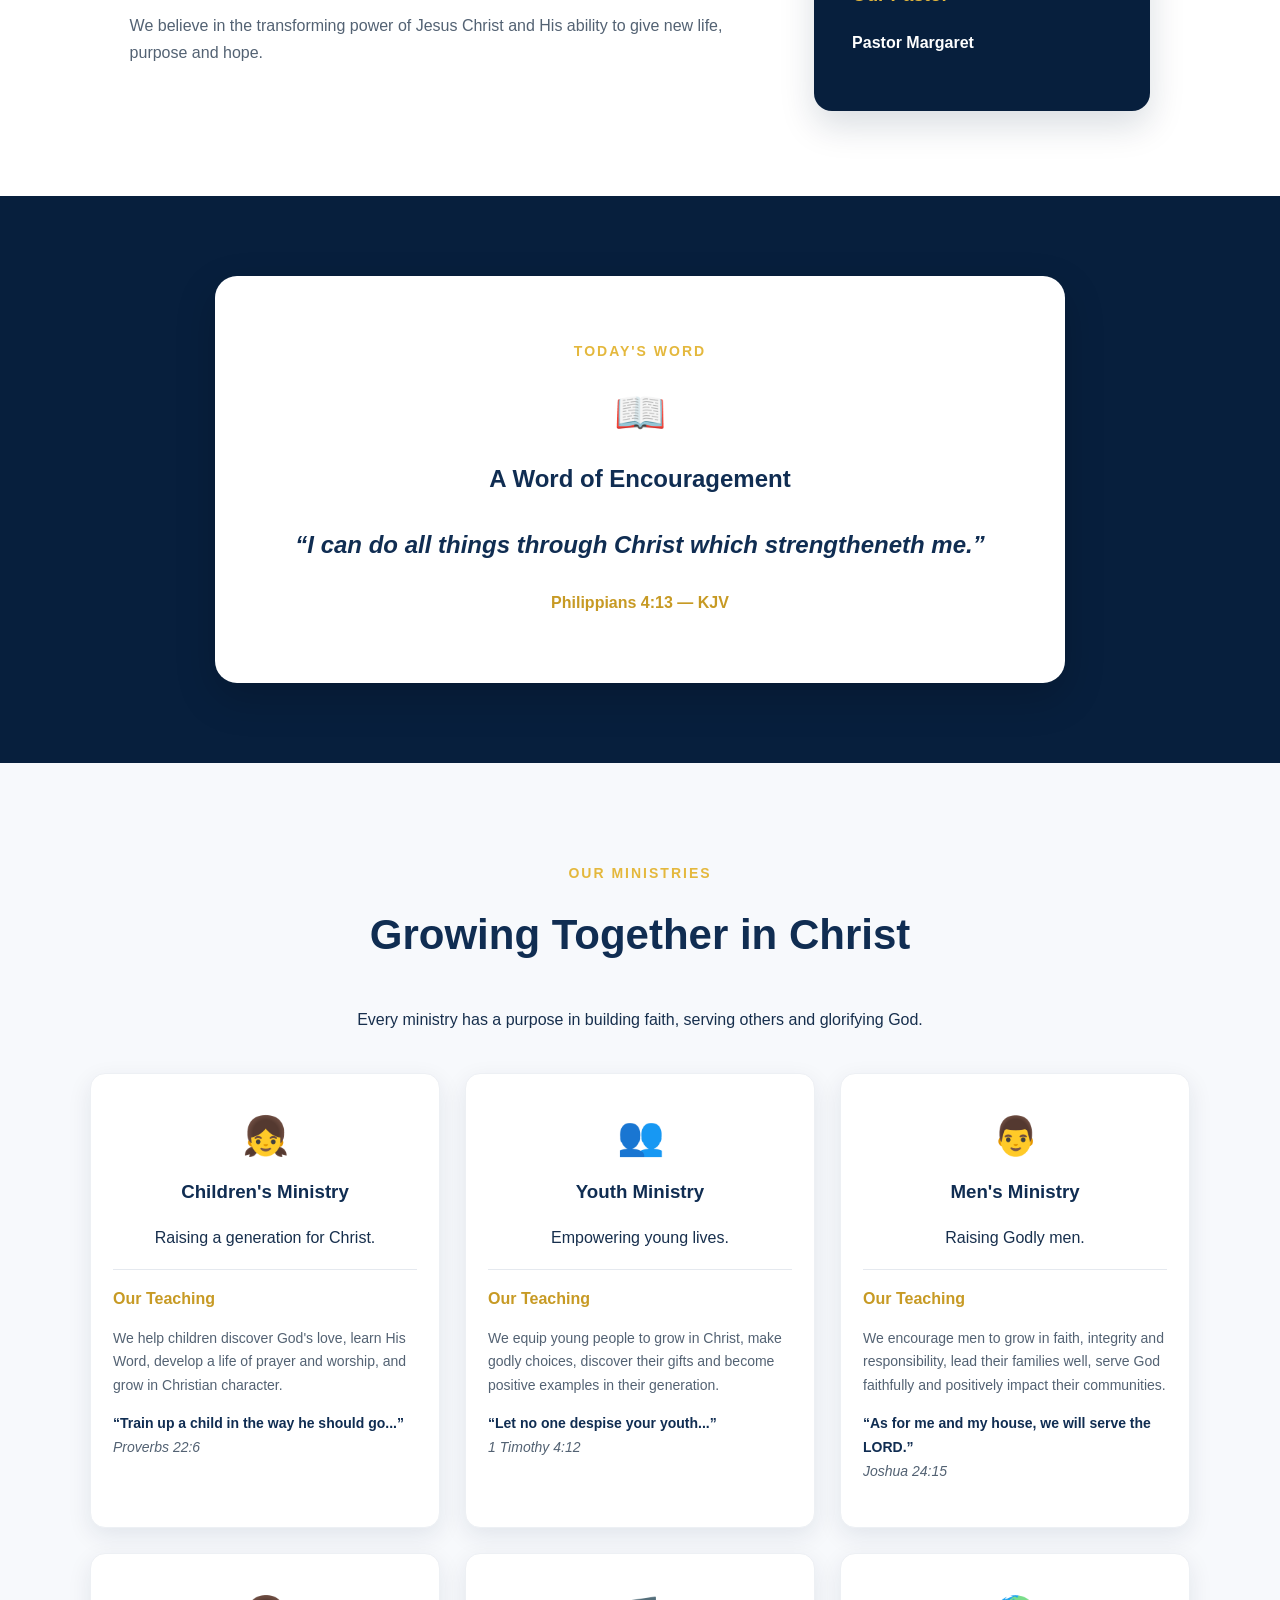
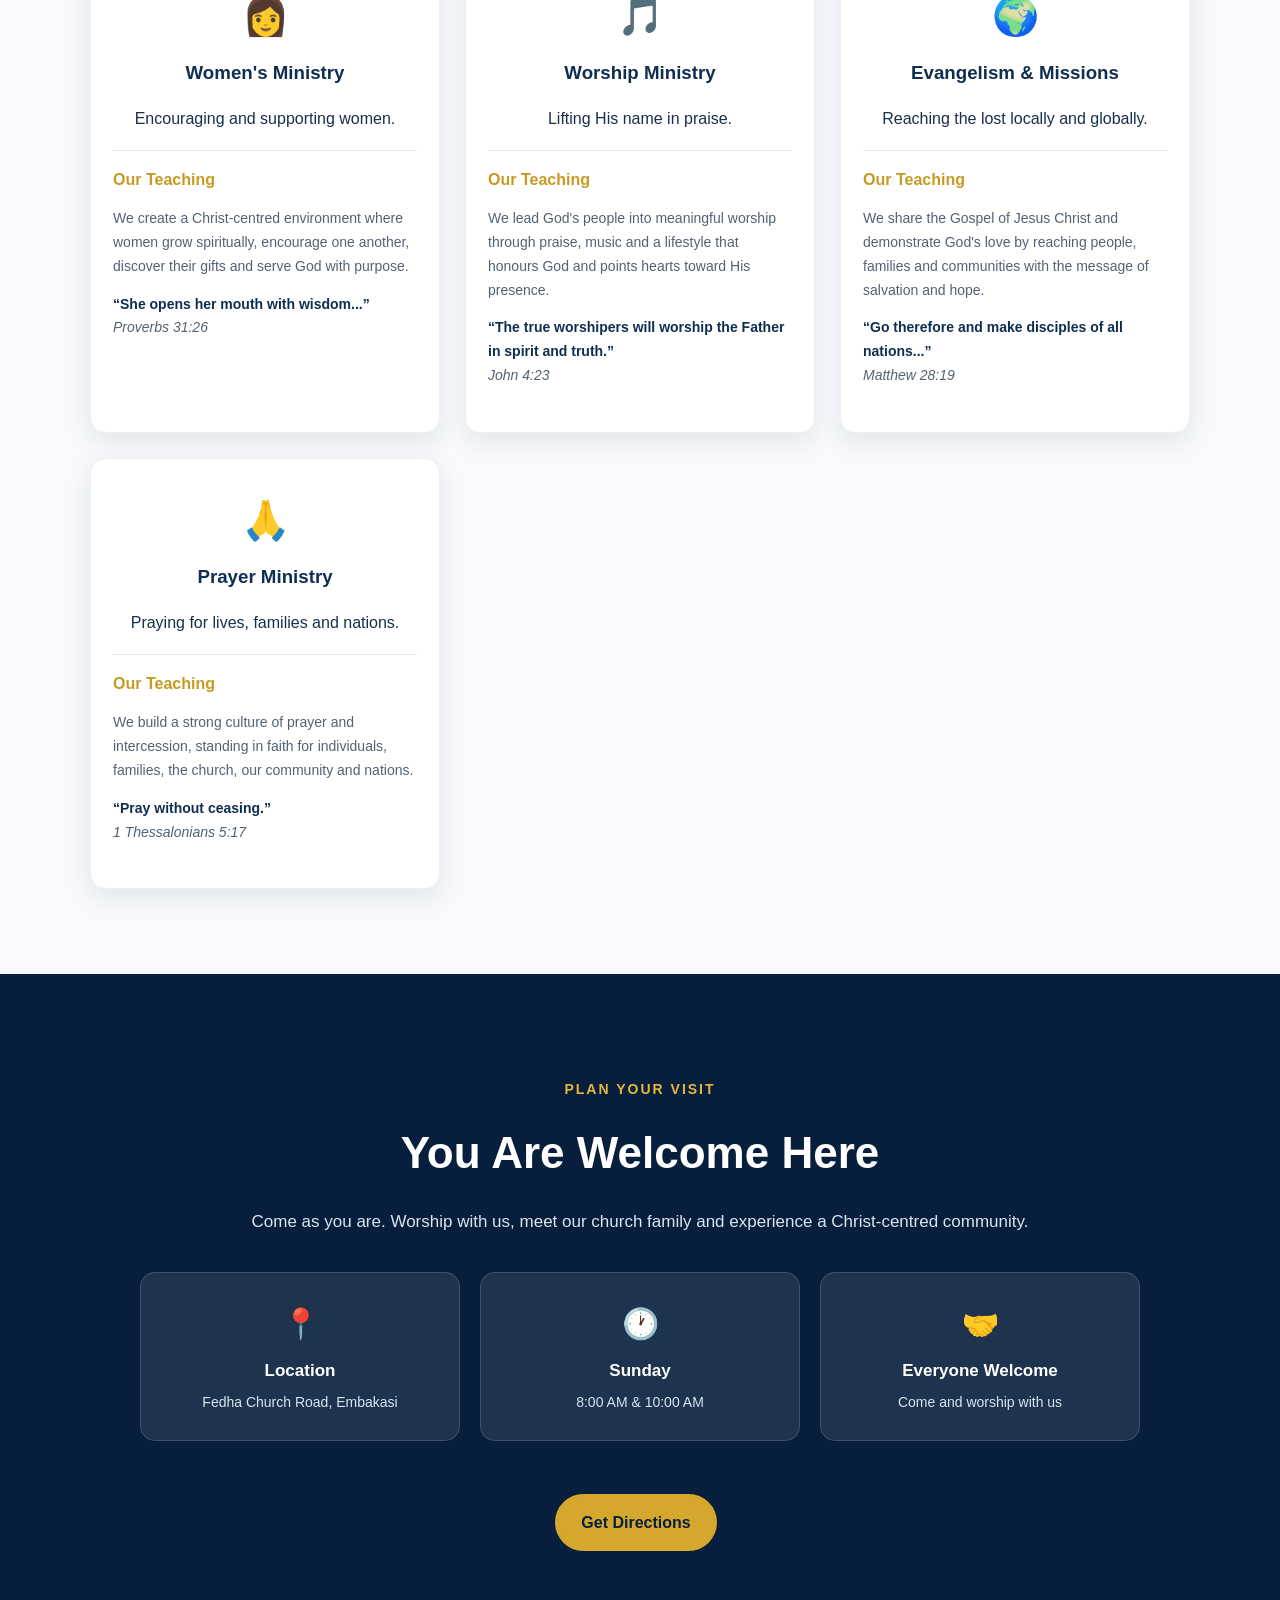
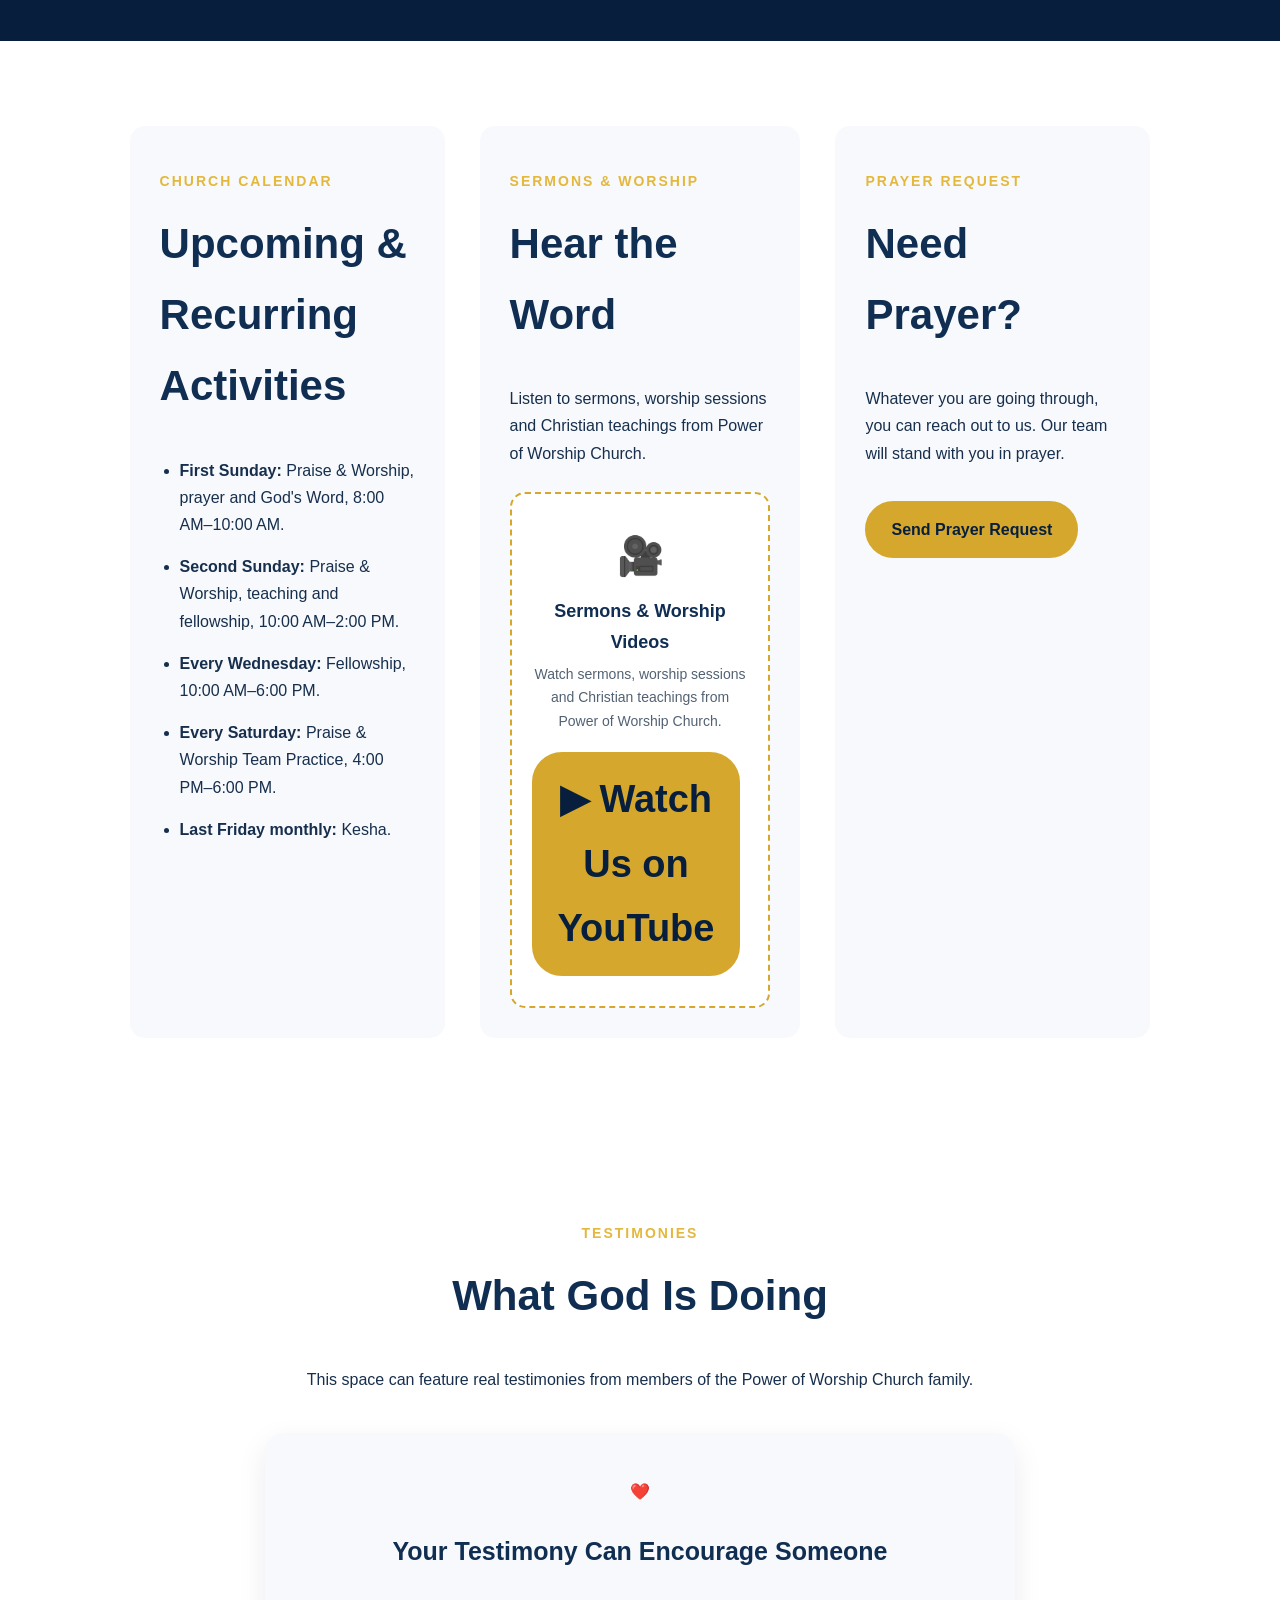
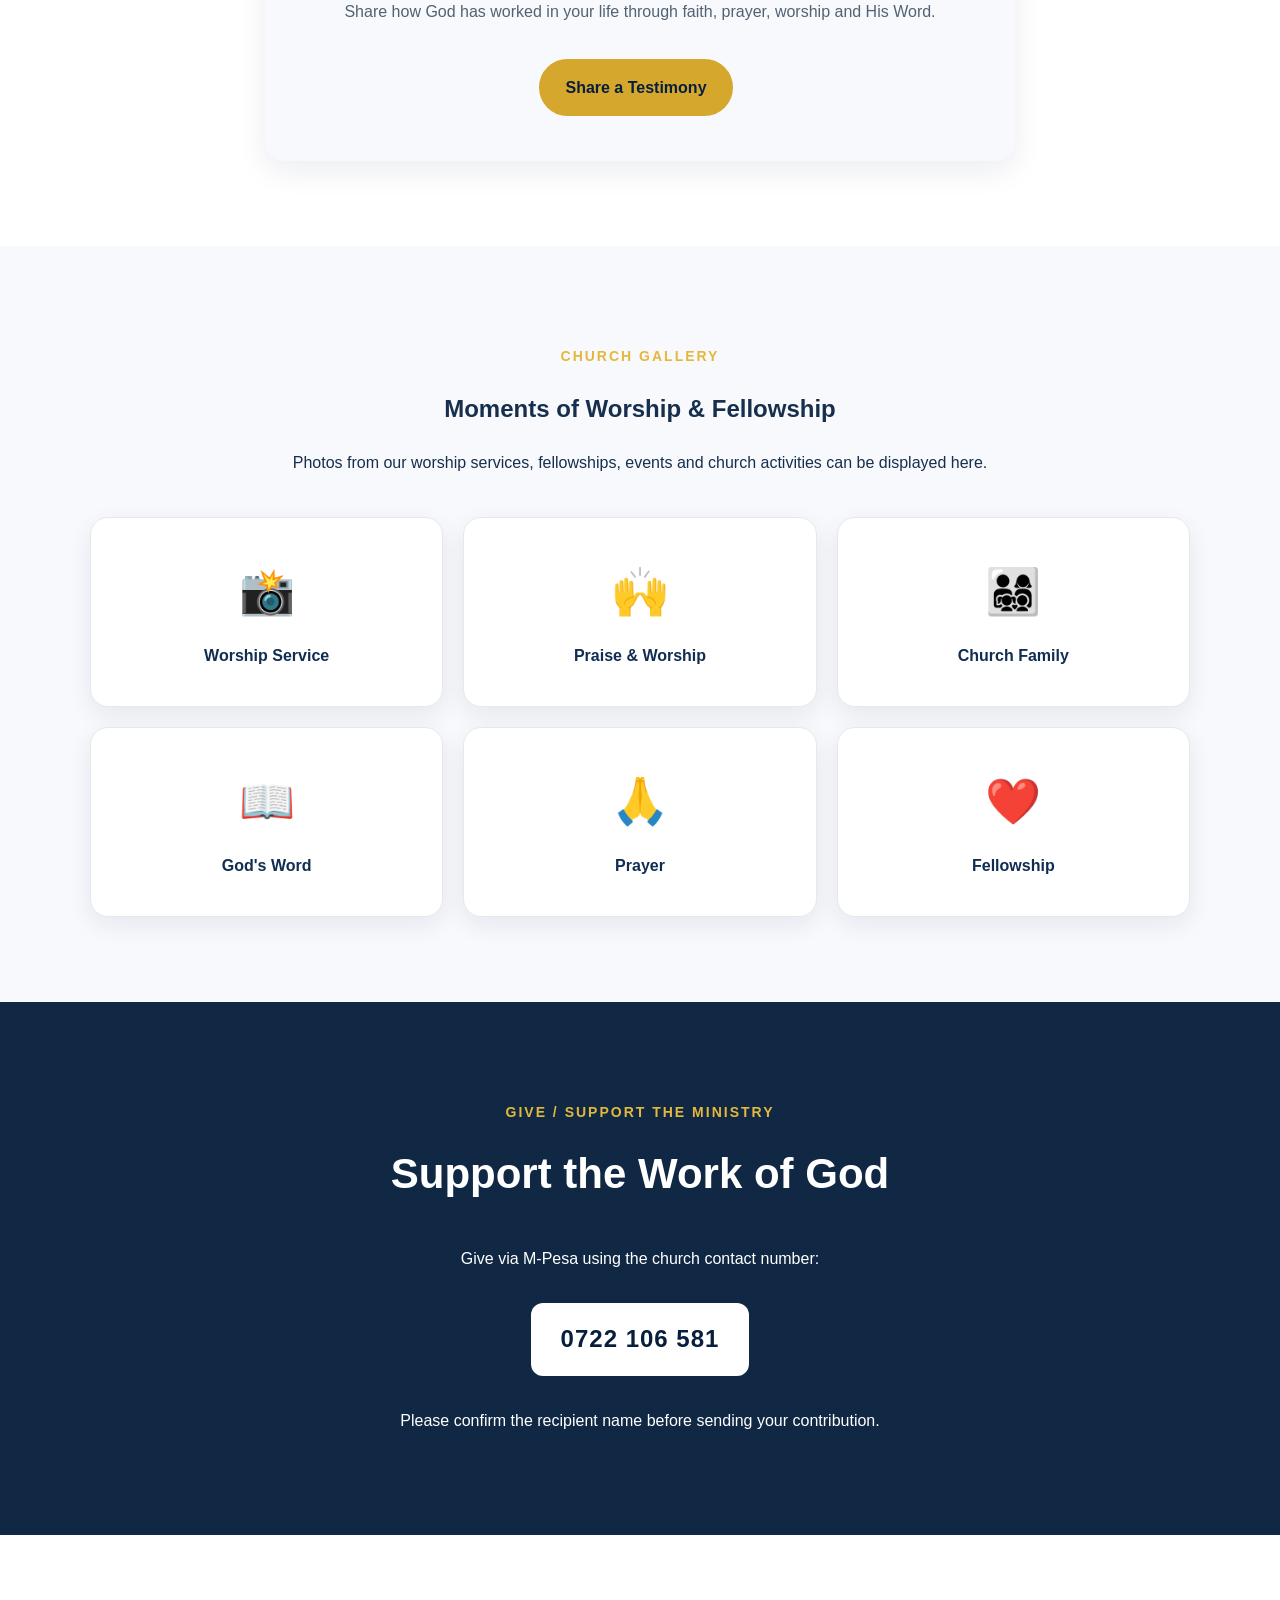
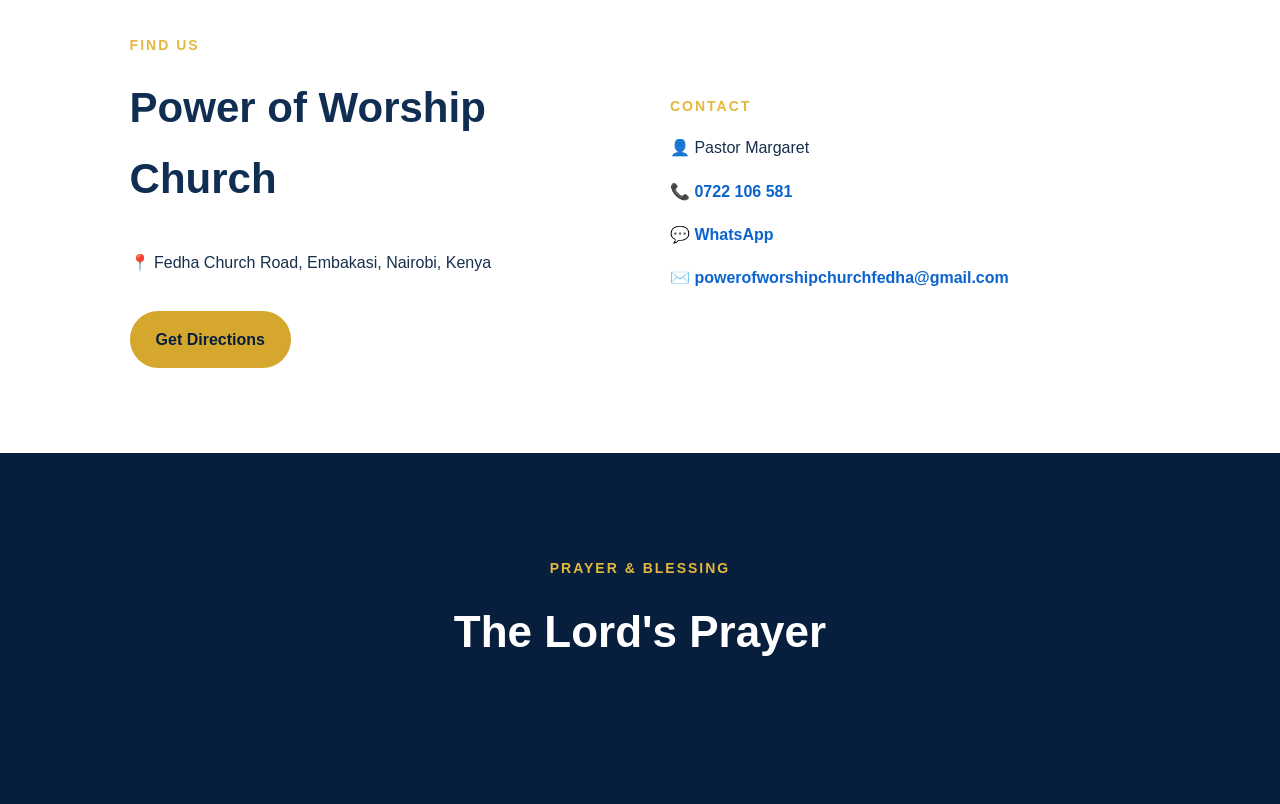
==== commit 2de82c64: "Enhance index.html with YouTube link and content Added YouTube link and updated text for sermons sec" ====
--- a/index.html
+++ b/index.html
@@ -50,6 +50,9 @@
     "description": "Power of Worship Church in Fedha, Embakasi, Nairobi, Kenya. A Christ-centred community committed to worship, God's Word, prayer, fellowship and Christian ministry.",
     "telephone": "+254722106581",
     "email": "powerofworshipchurchfedha@gmail.com",
+    "sameAs": [
+      "https://www.youtube.com/@PowerofWorshipChurchFedha"
+    ],
     "address": {
       "@type": "PostalAddress",
       "streetAddress": "Fedha Church Road",
@@ -118,6 +121,13 @@
       <a href="#ministries">Ministries</a>
 
       <a href="#sermons">Sermons</a>
+
+      <a
+        href="https://www.youtube.com/@PowerofWorshipChurchFedha"
+        target="_blank"
+        rel="noopener noreferrer">
+        YouTube
+      </a>
 
       <a href="#events">Events</a>
 
@@ -1010,8 +1020,19 @@
       </strong>
 
       <span>
-        Official videos can be added here.
+        Watch sermons, worship sessions and Christian teachings
+        from Power of Worship Church.
       </span>
+
+      <a
+        class="btn"
+        href="https://www.youtube.com/@PowerofWorshipChurchFedha"
+        target="_blank"
+        rel="noopener noreferrer">
+
+        ▶ Watch Us on YouTube
+
+      </a>
 
     </div>
 
@@ -1301,157 +1322,4 @@
       The Lord's Prayer
     </h2>
 
-    <p>
-      Matthew 6:9–13
-    </p>
-
-  </div>
-
-
-  <div class="prayer-grid">
-
-
-    <!-- LORD'S PRAYER -->
-
-    <div class="prayer-card">
-
-      <div class="prayer-icon">
-        🙏
-      </div>
-
-      <h3>
-        The Lord's Prayer
-      </h3>
-
-      <p class="scripture">
-        Matthew 6:9–13 — KJV
-      </p>
-
-      <div class="bible-text">
-
-        <p>
-          After this manner therefore pray ye:
-        </p>
-
-        <p>
-          Our Father which art in heaven,
-          Hallowed be thy name.
-        </p>
-
-        <p>
-          Thy kingdom come.
-          Thy will be done in earth,
-          as it is in heaven.
-        </p>
-
-        <p>
-          Give us this day our daily bread.
-        </p>
-
-        <p>
-          And forgive us our debts,
-          as we forgive our debtors.
-        </p>
-
-        <p>
-          And lead us not into temptation,
-          but deliver us from evil:
-        </p>
-
-        <p>
-          For thine is the kingdom,
-          and the power,
-          and the glory,
-          for ever.
-          Amen.
-        </p>
-
-      </div>
-
-    </div>
-
-
-
-    <!-- THE GRACE -->
-
-    <div class="prayer-card">
-
-      <div class="prayer-icon">
-        ✨
-      </div>
-
-      <h3>
-        The Grace of Our Lord
-      </h3>
-
-      <p class="scripture">
-        2 Corinthians 13:14 — KJV
-      </p>
-
-      <div class="bible-text grace-text">
-
-        <p>
-          The grace of the Lord Jesus Christ,
-          and the love of God,
-          and the communion of the Holy Ghost,
-          be with you all.
-        </p>
-
-        <p class="amen">
-          Amen.
-        </p>
-
-      </div>
-
-    </div>
-
-  </div>
-
-</section>
-
-
-
-<!-- =========================
-     FOOTER
-========================= -->
-
-<footer>
-
-  <strong>
-    POWER OF WORSHIP CHURCH
-  </strong>
-
-  <span>
-    Worship • Word • Prayer • Transformation
-  </span>
-
-  <span>
-    Fedha Church Road • Embakasi • Nairobi, Kenya
-  </span>
-
-  <span>
-    © 2026 Power of Worship Church
-  </span>
-
-</footer>
-
-
-
-<!-- =========================
-     FLOATING WHATSAPP
-========================= -->
-
-<a
-  class="floating-whatsapp"
-  href="https://wa.me/254722106581"
-  target="_blank"
-  rel="noopener noreferrer"
-  aria-label="Chat with Power of Worship Church on WhatsApp">
-
-  💬
-
-</a>
-
-
-</body>
-  </html>
+    <p
--- a/styles.css
+++ b/styles.css
@@ -190,7 +190,7 @@
   margin: auto;
   padding: 75px 6%;
   display: grid;
-  grid-template-columns: repeat(4, 1fr);
+  grid-template-columns: repeat(3, 1fr);
   gap: 22px;
 }
 
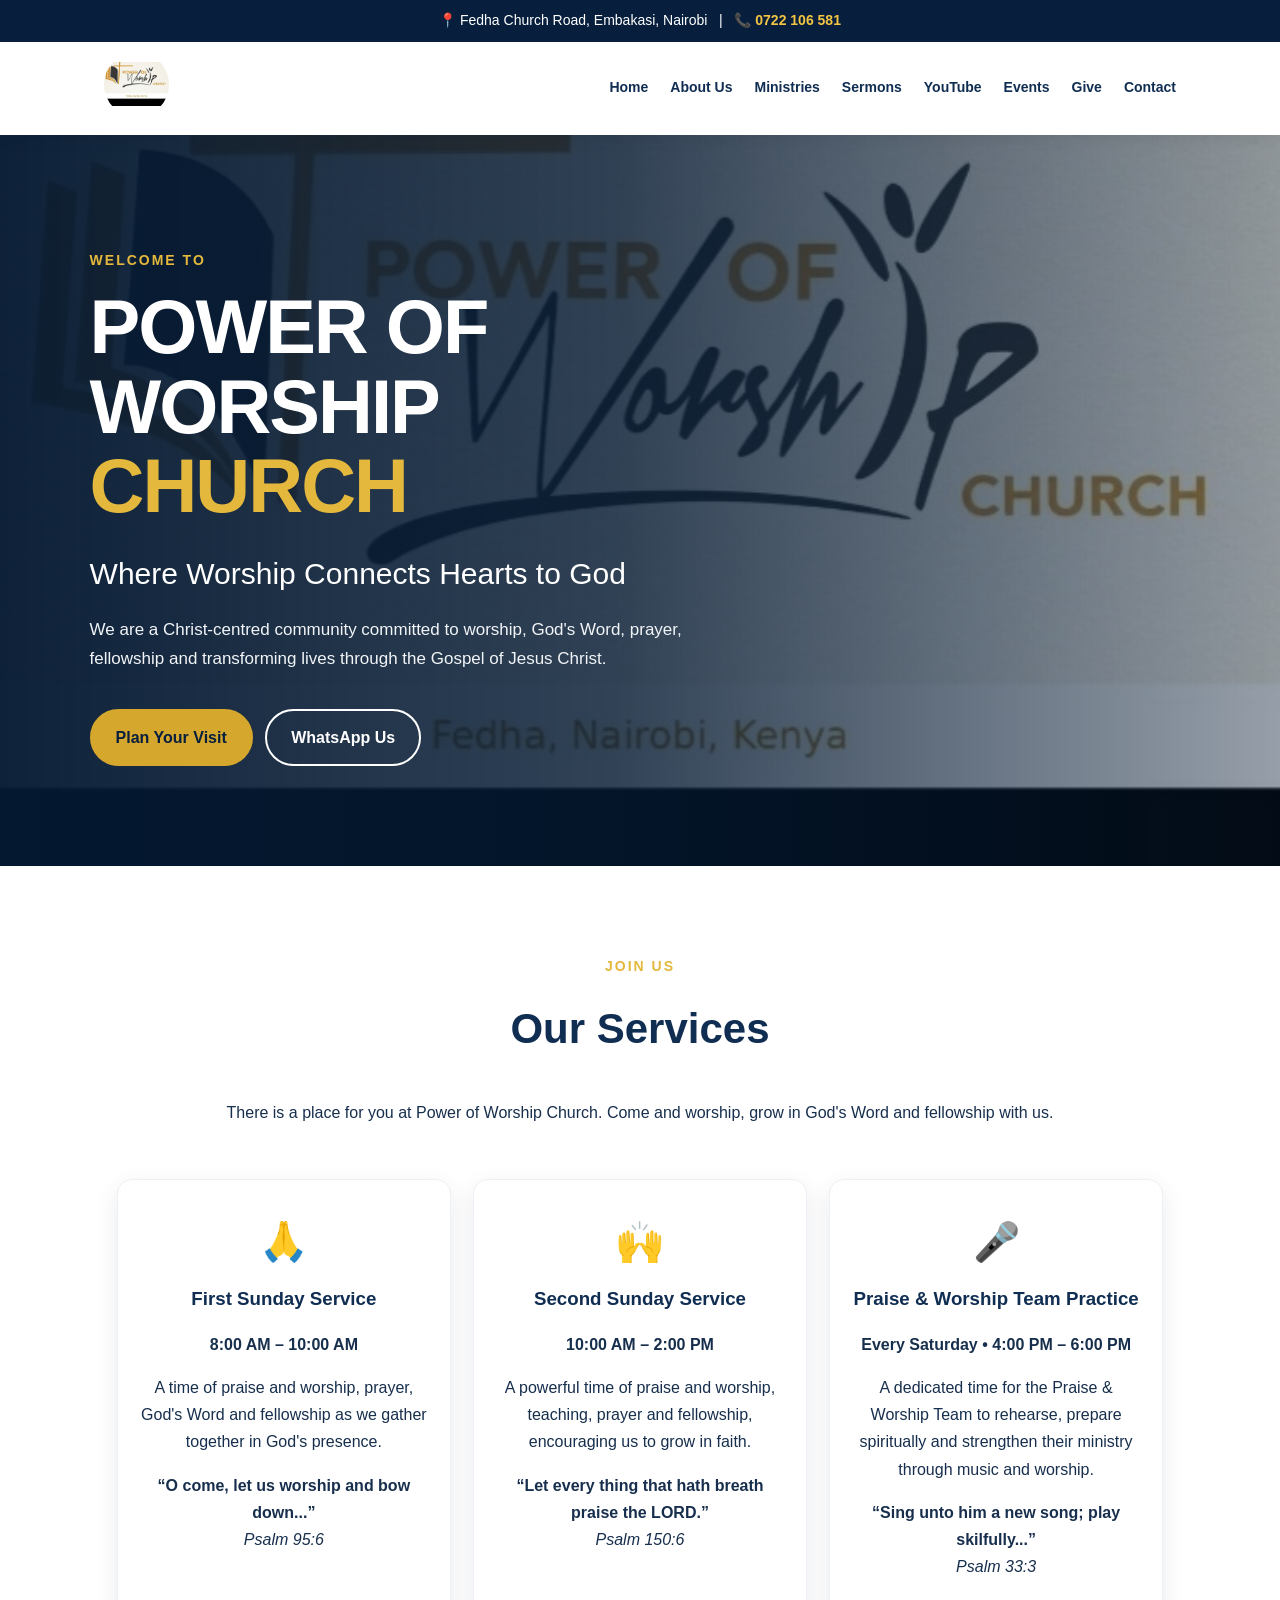
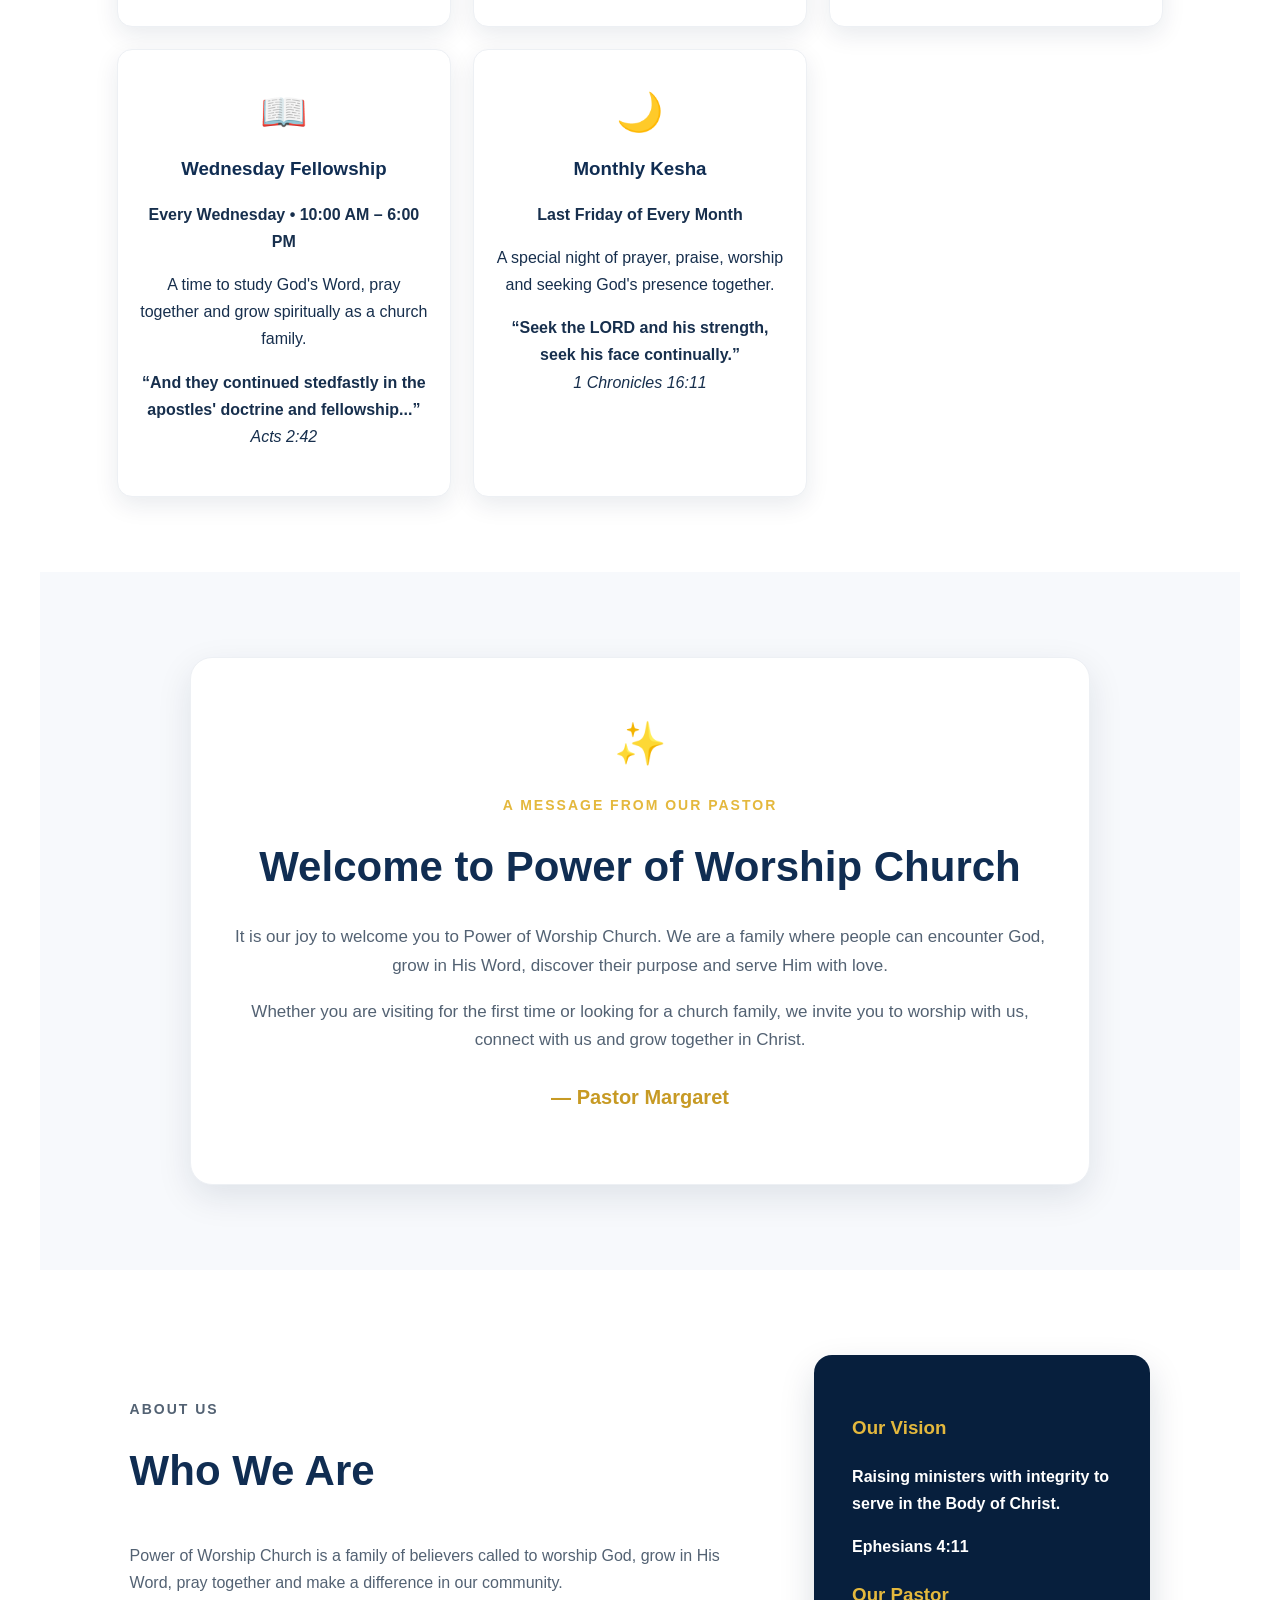
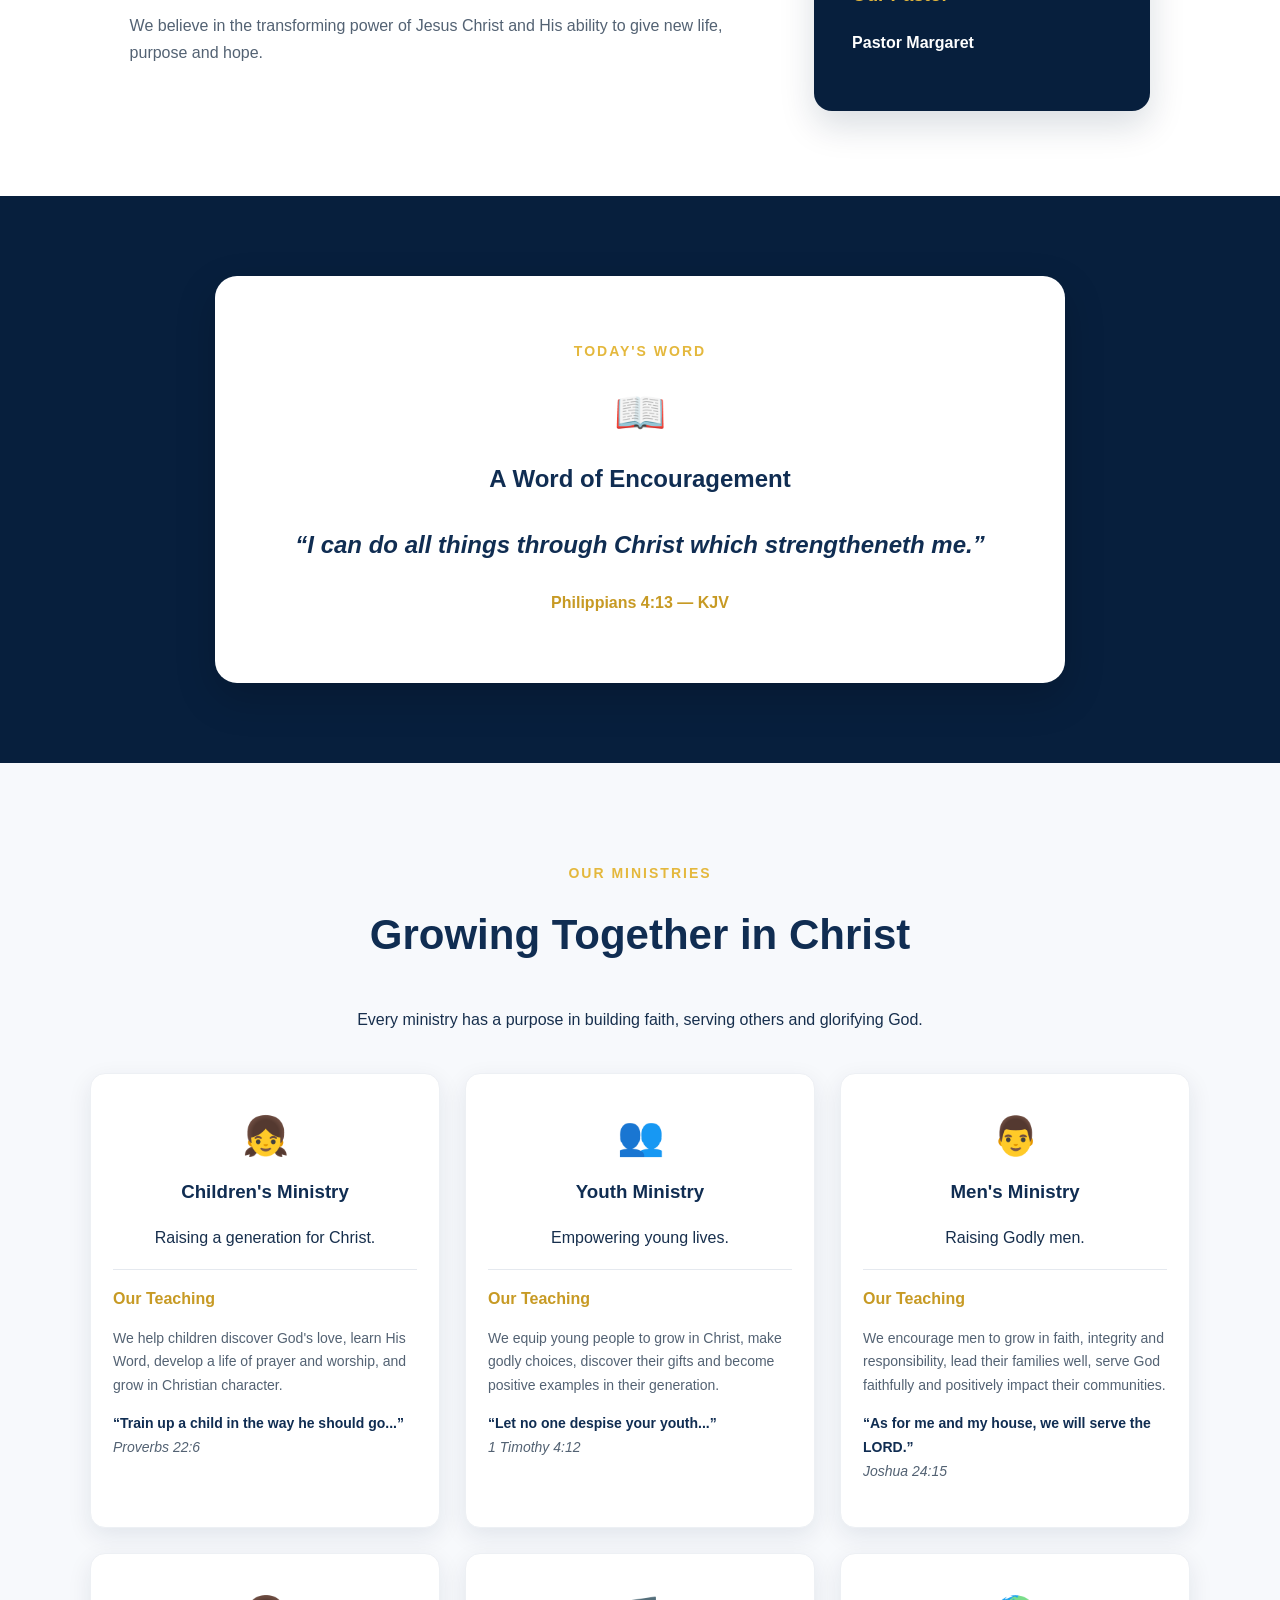
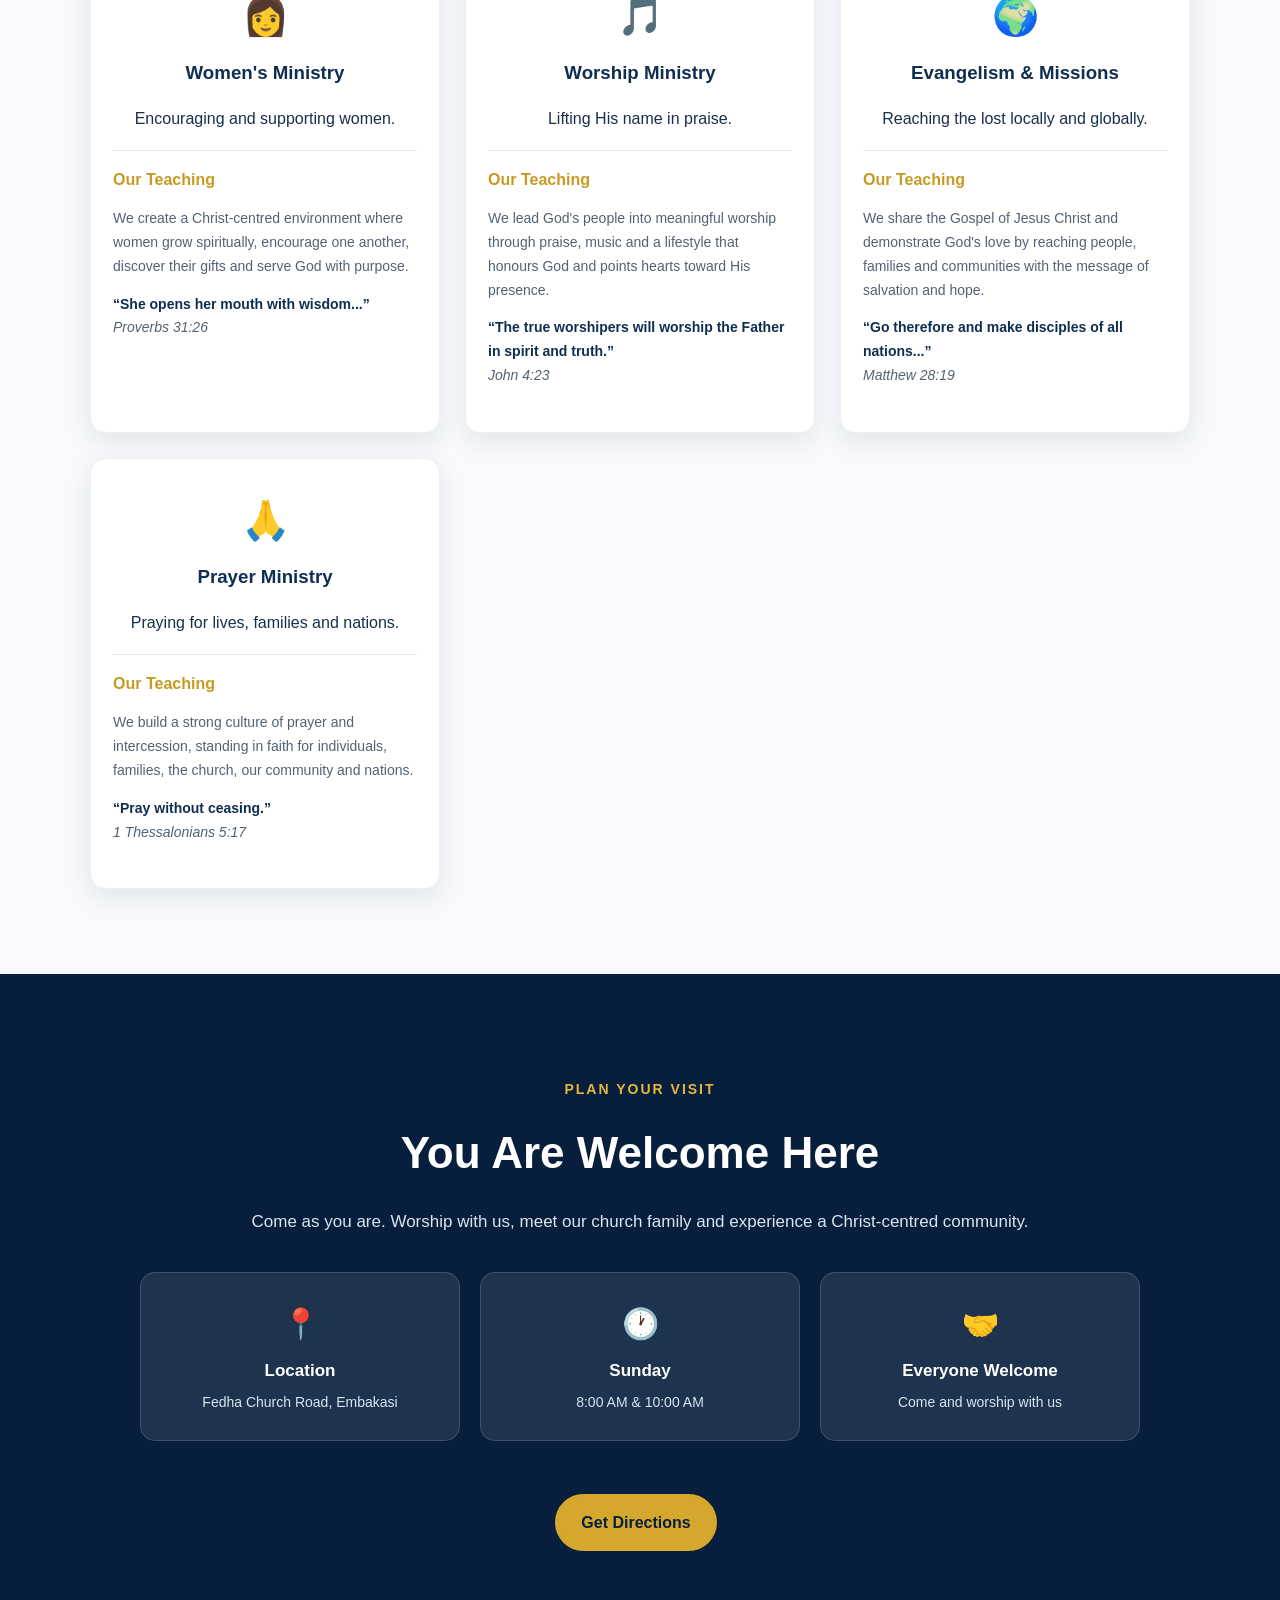
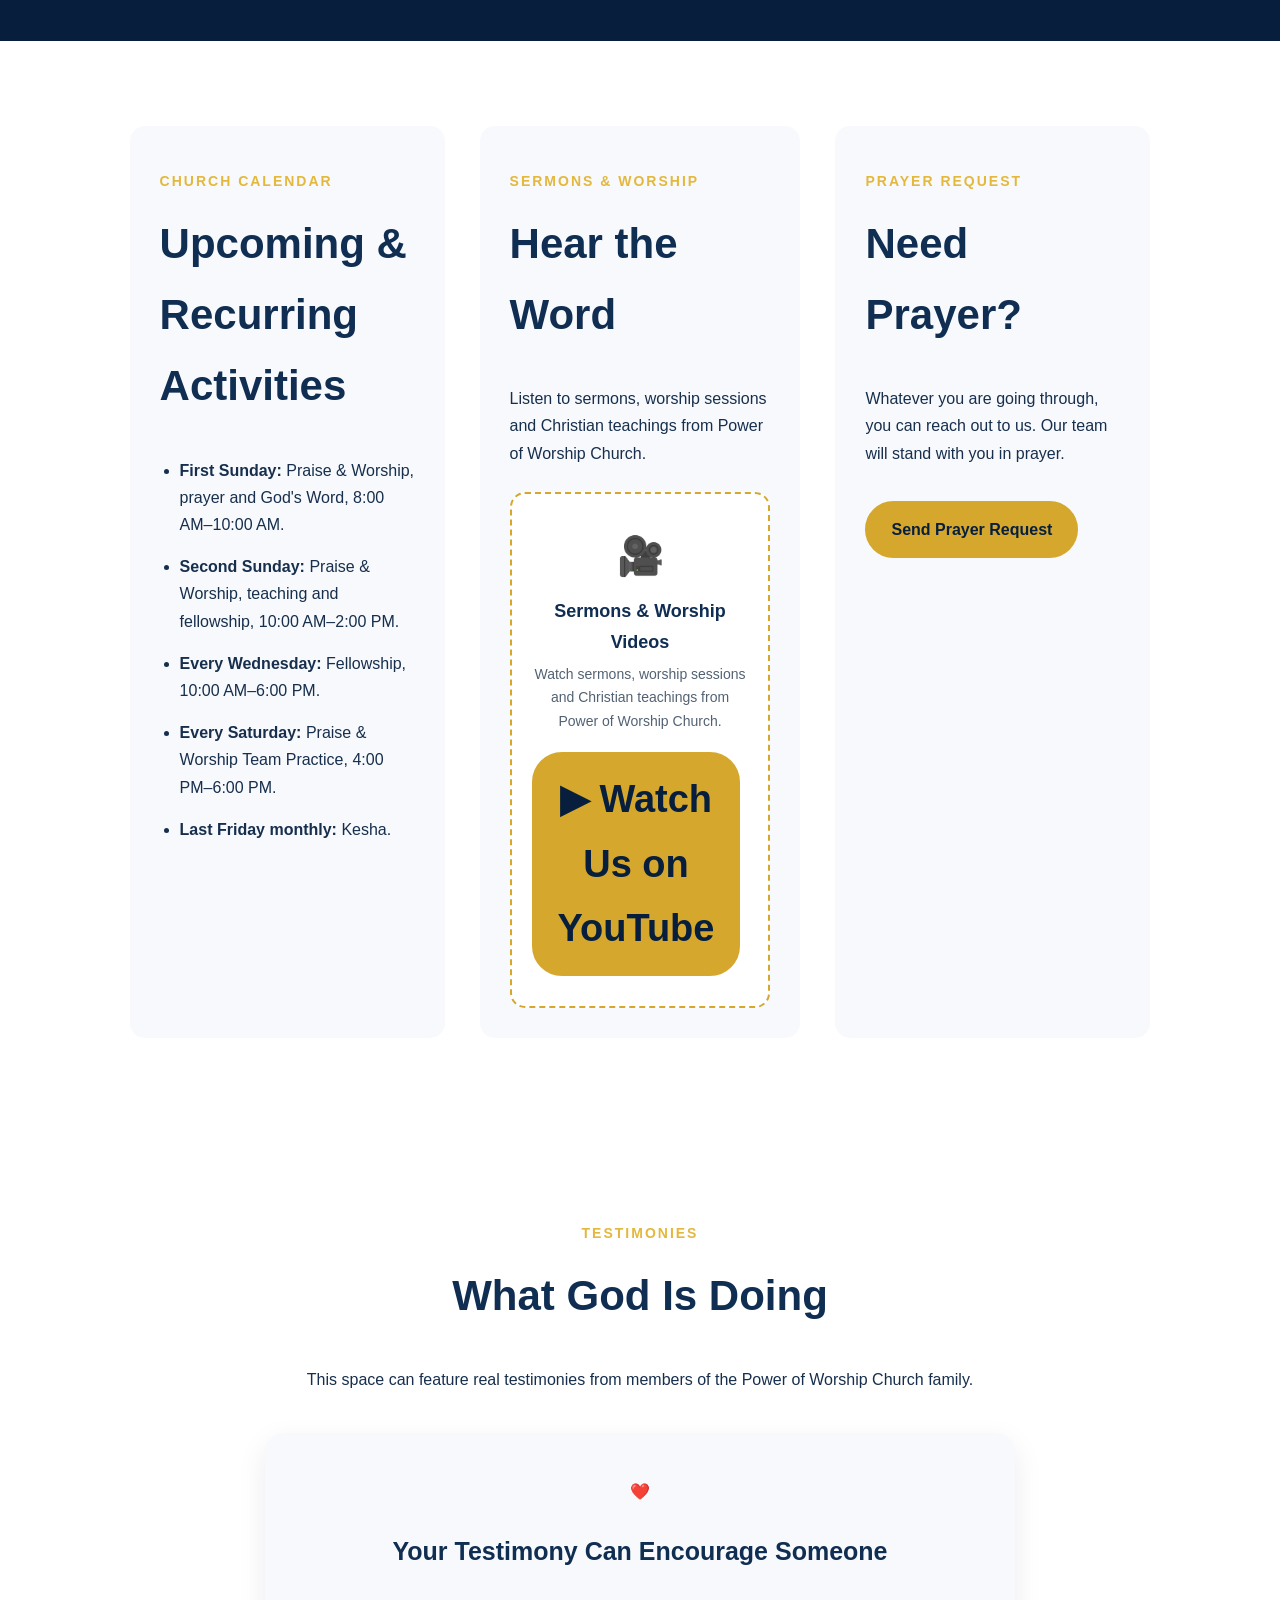
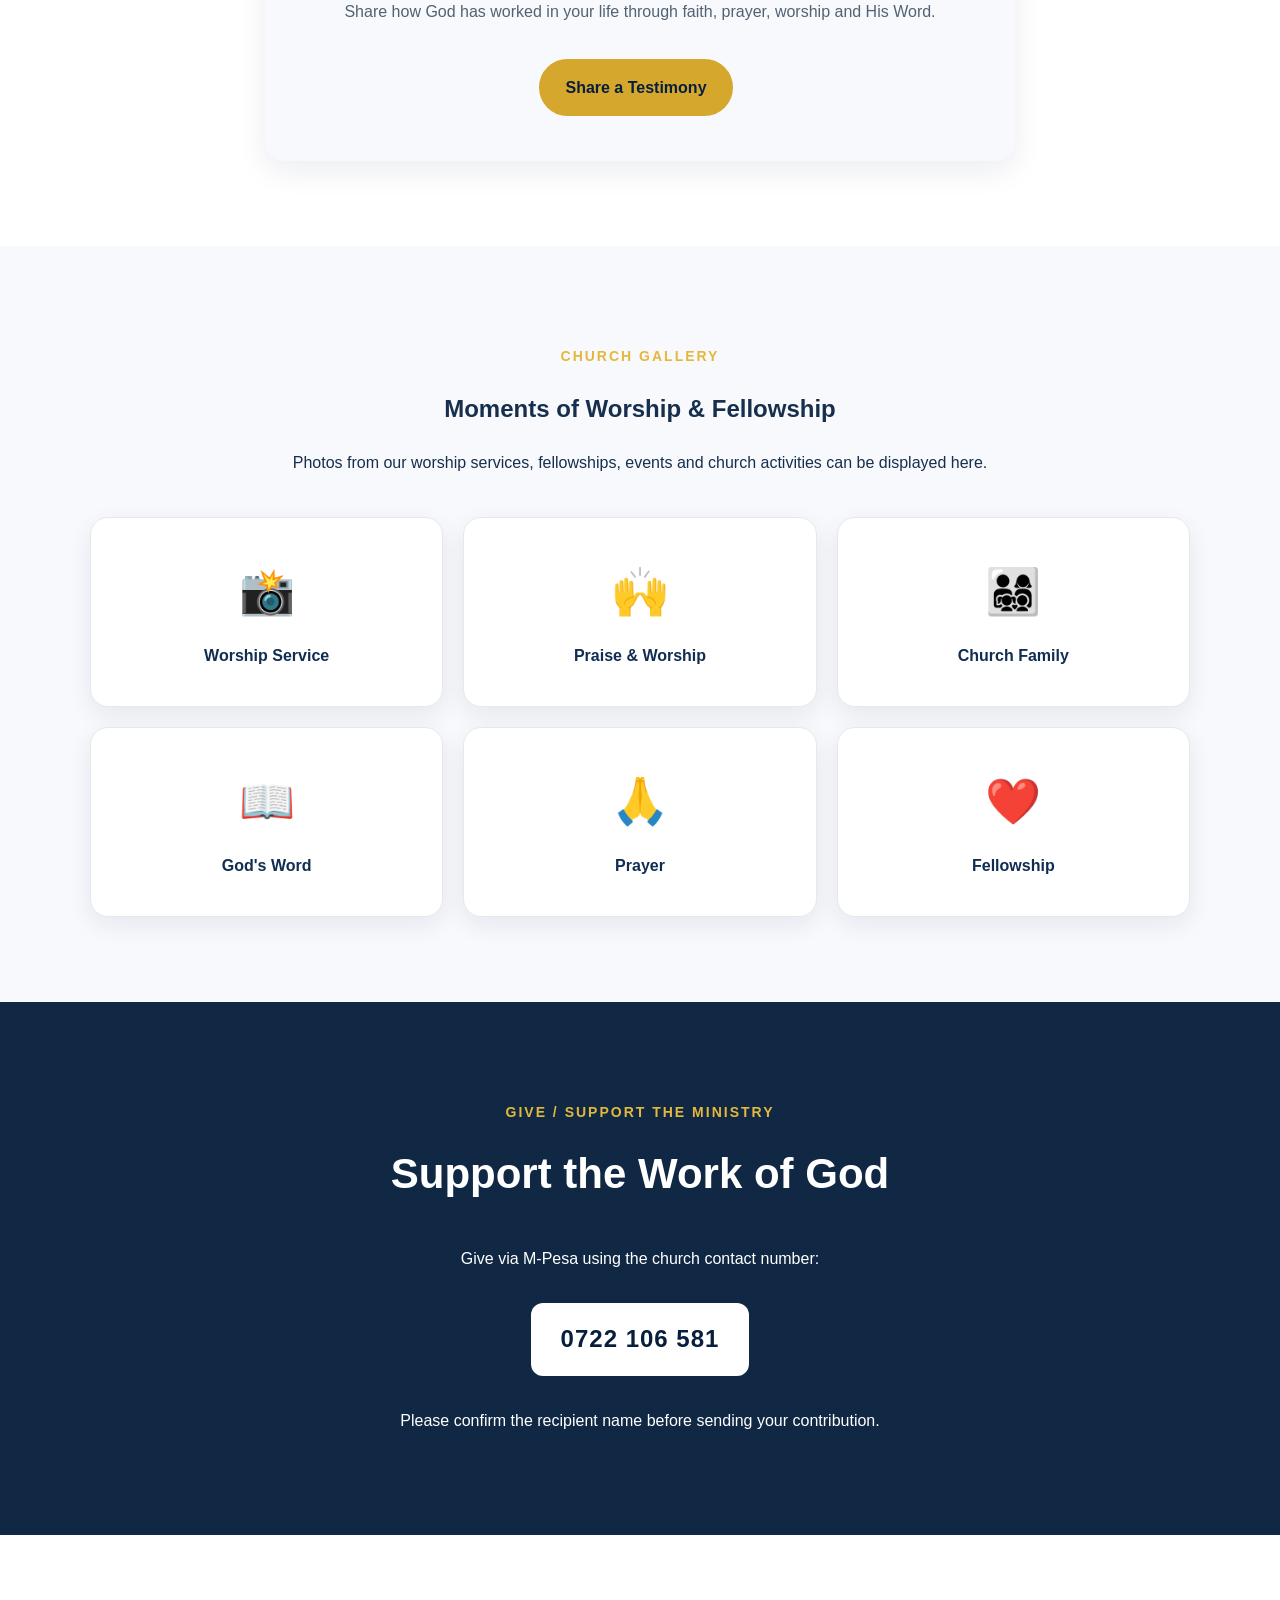
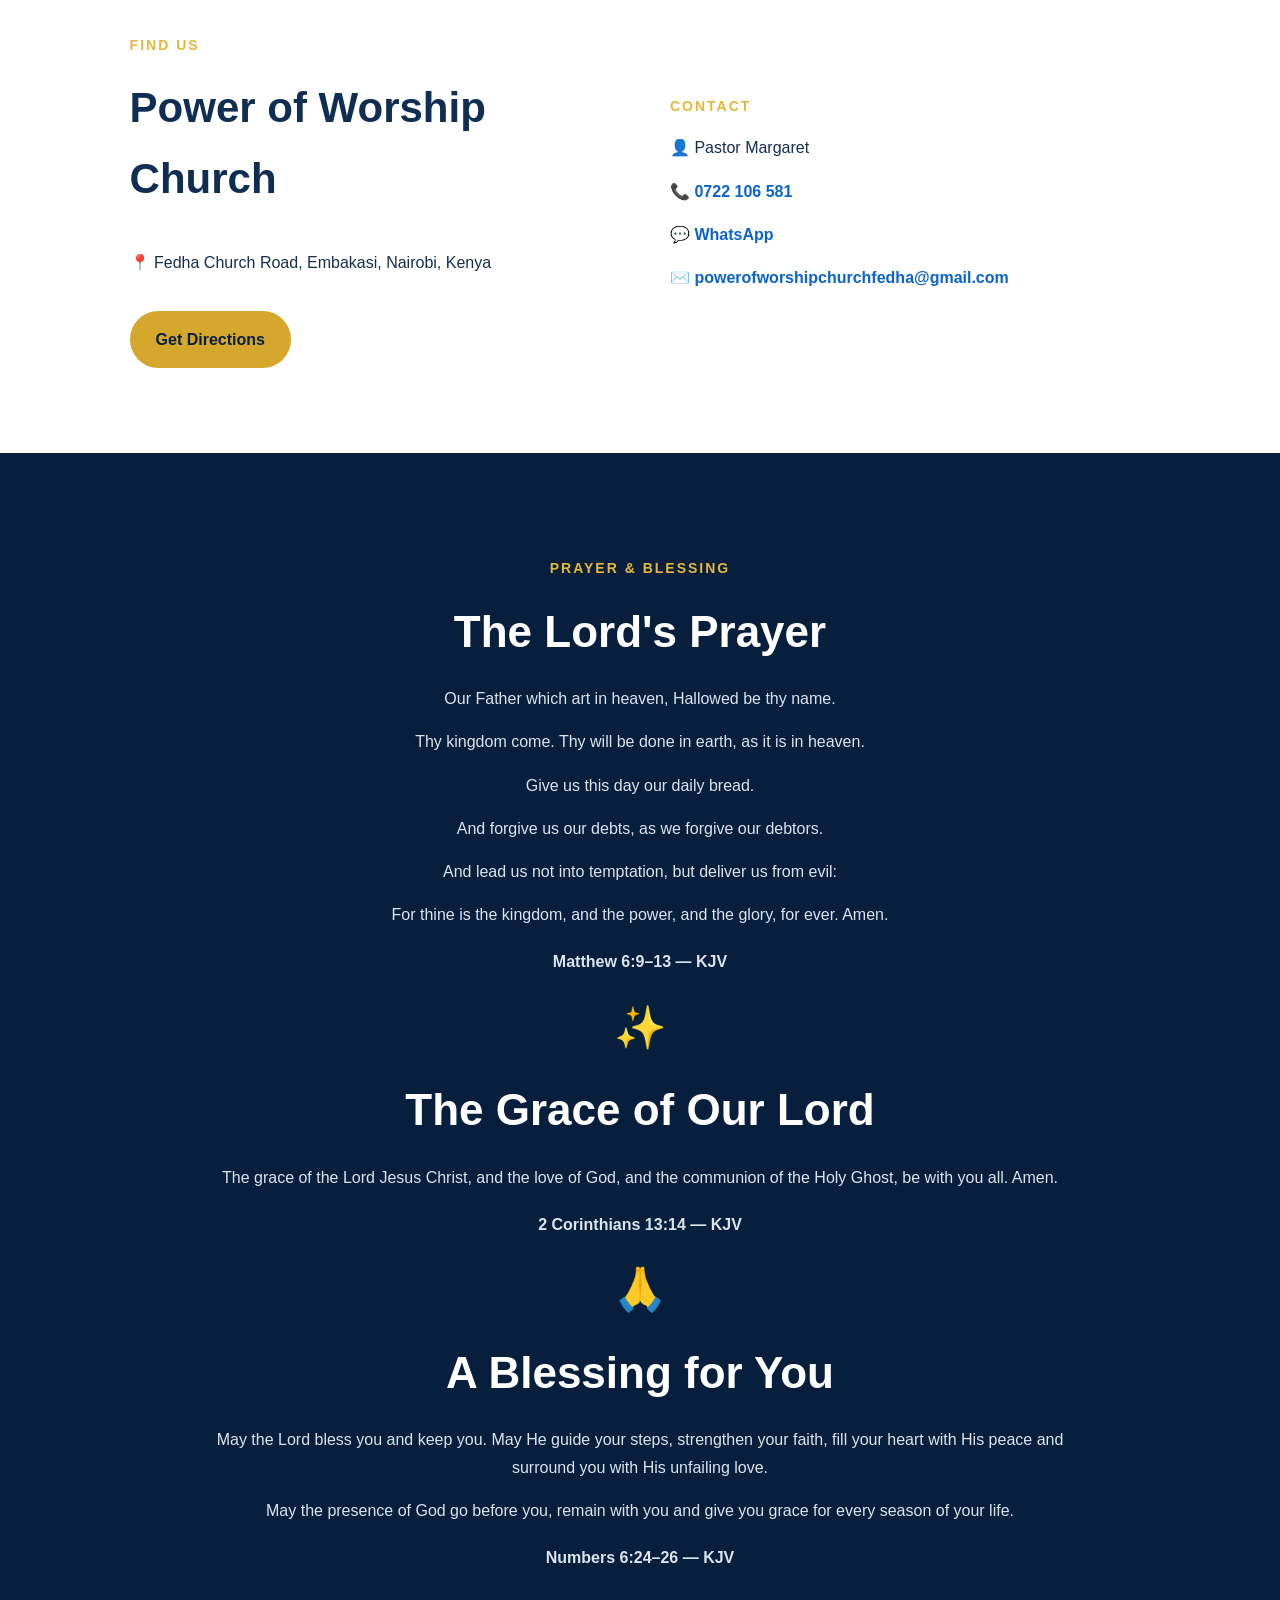
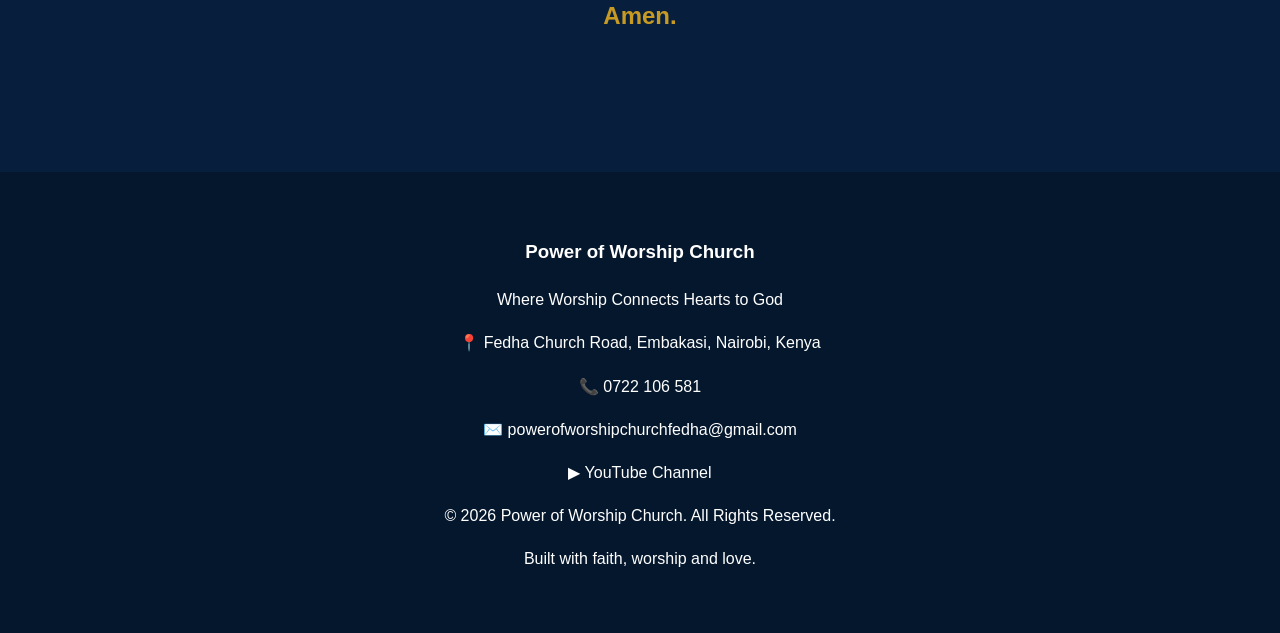
==== commit 031d7715: "Update print statement from 'Hello' to 'Goodbye'" ====
--- a/index.html
+++ b/index.html
@@ -1,44 +1,22 @@
 <!doctype html>
-<html lang="en">
-
-<head>
-
-  <meta charset="utf-8">
-
-  <meta name="viewport" content="width=device-width, initial-scale=1">
-
-  <title>Power of Worship Church Nairobi | Fedha, Embakasi</title>
-
-  <meta name="description"
-    content="Power of Worship Church in Fedha, Embakasi, Nairobi, Kenya. Join us for worship, God's Word, prayer, fellowship and Christian ministry. Led by Pastor Margaret.">
-
-  <meta name="robots" content="index, follow">
-
-  <link rel="canonical"
-    href="https://josemathu.github.io/Power--of---worship--church/">
-
-  <!-- SOCIAL SHARING -->
-
-  <meta property="og:title"
-    content="Power of Worship Church | Fedha, Embakasi, Nairobi">
-
-  <meta property="og:description"
-    content="Power of Worship Church in Fedha, Embakasi, Nairobi, Kenya. Worship, God's Word, prayer, fellowship and Christian ministry.">
-
-  <meta property="og:type" content="website">
-
-  <meta property="og:url"
-    content="https://josemathu.github.io/Power--of---worship--church/">
-
-  <meta property="og:image"
-    content="https://josemathu.github.io/Power--of---worship--church/power-of-worship-church-logo.jpg">
-
-  <link rel="stylesheet" href="styles.css">
-
-
-  <!-- CHURCH STRUCTURED DATA -->
-
-  <script type="application/ld+json">
+
+<html lang="en"><head>  <meta charset="utf-8">  <meta name="viewport" content="width=device-width, initial-scale=1">  <title>Power of Worship Church Nairobi | Fedha, Embakasi</title><meta name="description"
+content="Power of Worship Church in Fedha, Embakasi, Nairobi, Kenya. Join us for worship, God's Word, prayer, fellowship and Christian ministry. Led by Pastor Margaret.">
+
+  <meta name="robots" content="index, follow">  <link rel="canonical"
+    href="https://josemathu.github.io/Power--of---worship--church/">  <!-- SOCIAL SHARING --><meta property="og:title"
+content="Power of Worship Church | Fedha, Embakasi, Nairobi">
+
+<meta property="og:description"
+content="Power of Worship Church in Fedha, Embakasi, Nairobi, Kenya. Worship, God's Word, prayer, fellowship and Christian ministry.">
+
+  <meta property="og:type" content="website"><meta property="og:url"
+content="https://josemathu.github.io/Power--of---worship--church/">
+
+<meta property="og:image"
+content="https://josemathu.github.io/Power--of---worship--church/power-of-worship-church-logo.jpg">
+
+  <link rel="stylesheet" href="styles.css">  <!-- CHURCH STRUCTURED DATA -->  <script type="application/ld+json">
   {
     "@context": "https://schema.org",
     "@type": "Church",
@@ -61,1265 +39,1152 @@
       "addressCountry": "KE"
     }
   }
-  </script>
-
-</head>
-
-
-<body>
-
-
-<!-- =========================
+  </script></head><body><!-- =========================
      HEADER
-========================= -->
-
-<header>
-
-  <div class="top">
-
-    📍 Fedha Church Road, Embakasi, Nairobi
-    &nbsp; | &nbsp;
-
-    📞
-    <a href="tel:+254722106581">
-      0722 106 581
-    </a>
-
-  </div>
-
-
-  <div class="nav">
-
-    <a class="brand"
-       href="#home"
-       aria-label="Power of Worship Church Home">
-
-      <img
-        src="power-of-worship-church-logo.jpg"
-        alt="Power of Worship Church logo">
-
-    </a>
-
-
-    <button
-      class="menu"
-      type="button"
-      aria-label="Open navigation menu"
-      onclick="document.querySelector('nav').classList.toggle('show')">
-
-      ☰
-
-    </button>
-
-
-    <nav>
-
-      <a href="#home">Home</a>
-
-      <a href="#about">About Us</a>
-
-      <a href="#ministries">Ministries</a>
-
-      <a href="#sermons">Sermons</a>
-
-      <a
-        href="https://www.youtube.com/@PowerofWorshipChurchFedha"
-        target="_blank"
-        rel="noopener noreferrer">
-        YouTube
-      </a>
-
-      <a href="#events">Events</a>
-
-      <a href="#give">Give</a>
-
-      <a href="#contact">Contact</a>
-
-    </nav>
-
-  </div>
-
-</header>
-
-
-
-<!-- =========================
+========================= --><header>  <div class="top">📍 Fedha Church Road, Embakasi, Nairobi
+&nbsp; | &nbsp;
+
+📞
+<a href="tel:+254722106581">
+  0722 106 581
+</a>
+
+  </div>  <div class="nav"><a class="brand"
+   href="#home"
+   aria-label="Power of Worship Church Home">
+
+  <img
+    src="power-of-worship-church-logo.jpg"
+    alt="Power of Worship Church logo">
+
+</a>
+
+
+<button
+  class="menu"
+  type="button"
+  aria-label="Open navigation menu"
+  onclick="document.querySelector('nav').classList.toggle('show')">
+
+  ☰
+
+</button>
+
+
+<nav>
+
+  <a href="#home">Home</a>
+
+  <a href="#about">About Us</a>
+
+  <a href="#ministries">Ministries</a>
+
+  <a href="#sermons">Sermons</a>
+
+  <a
+    href="https://www.youtube.com/@PowerofWorshipChurchFedha"
+    target="_blank"
+    rel="noopener noreferrer">
+    YouTube
+  </a>
+
+  <a href="#events">Events</a>
+
+  <a href="#give">Give</a>
+
+  <a href="#contact">Contact</a>
+
+</nav>
+
+  </div></header><!-- =========================
      HOME / HERO
-========================= -->
-
-<section id="home" class="hero">
-
-  <div>
-
-    <p class="gold">
-      WELCOME TO
-    </p>
-
-
-    <h1>
-      POWER OF WORSHIP<br>
-      <span>CHURCH</span>
-    </h1>
-
-
-    <h2>
-      Where Worship Connects Hearts to God
-    </h2>
-
-
-    <p>
-      We are a Christ-centred community committed to worship,
-      God's Word, prayer, fellowship and transforming lives
-      through the Gospel of Jesus Christ.
-    </p>
-
-
-    <a class="btn" href="#contact">
-      Plan Your Visit
-    </a>
-
-
-    <a
-      class="btn alt"
-      href="https://wa.me/254722106581"
-      target="_blank"
-      rel="noopener noreferrer">
-
-      WhatsApp Us
-
-    </a>
-
-  </div>
-
-</section>
-
-
-
-<!-- =========================
+========================= --><section id="home" class="hero">  <div><p class="gold">
+  WELCOME TO
+</p>
+
+
+<h1>
+  POWER OF WORSHIP<br>
+  <span>CHURCH</span>
+</h1>
+
+
+<h2>
+  Where Worship Connects Hearts to God
+</h2>
+
+
+<p>
+  We are a Christ-centred community committed to worship,
+  God's Word, prayer, fellowship and transforming lives
+  through the Gospel of Jesus Christ.
+</p>
+
+
+<a class="btn" href="#contact">
+  Plan Your Visit
+</a>
+
+
+<a
+  class="btn alt"
+  href="https://wa.me/254722106581"
+  target="_blank"
+  rel="noopener noreferrer">
+
+  WhatsApp Us
+
+</a>
+
+  </div></section><!-- =========================
      OUR SERVICES
-========================= -->
-
-<section class="services">
-
-  <div>
-
-    <p class="gold">
-      JOIN US
-    </p>
-
-    <h2>
-      Our Services
-    </h2>
-
-    <p>
-      There is a place for you at Power of Worship Church.
-      Come and worship, grow in God's Word and fellowship with us.
-    </p>
-
-  </div>
-
-
-  <!-- FIRST SUNDAY -->
-
-  <div class="card">
-
-    <b>🙏</b>
-
-    <h3>
-      First Sunday Service
-    </h3>
-
-    <p>
-      <strong>8:00 AM – 10:00 AM</strong>
-    </p>
-
-    <p>
-      A time of praise and worship, prayer, God's Word and
-      fellowship as we gather together in God's presence.
+========================= --><section class="services">  <div><p class="gold">
+  JOIN US
+</p>
+
+<h2>
+  Our Services
+</h2>
+
+<p>
+  There is a place for you at Power of Worship Church.
+  Come and worship, grow in God's Word and fellowship with us.
+</p>
+
+  </div>  <!-- FIRST SUNDAY -->  <div class="card"><b>🙏</b>
+
+<h3>
+  First Sunday Service
+</h3>
+
+<p>
+  <strong>8:00 AM – 10:00 AM</strong>
+</p>
+
+<p>
+  A time of praise and worship, prayer, God's Word and
+  fellowship as we gather together in God's presence.
+</p>
+
+<p>
+  <strong>
+    “O come, let us worship and bow down...”
+  </strong>
+  <br>
+  <em>
+    Psalm 95:6
+  </em>
+</p>
+
+  </div>  <!-- SECOND SUNDAY -->  <div class="card"><b>🙌</b>
+
+<h3>
+  Second Sunday Service
+</h3>
+
+<p>
+  <strong>10:00 AM – 2:00 PM</strong>
+</p>
+
+<p>
+  A powerful time of praise and worship, teaching,
+  prayer and fellowship, encouraging us to grow in faith.
+</p>
+
+<p>
+  <strong>
+    “Let every thing that hath breath praise the LORD.”
+  </strong>
+  <br>
+  <em>
+    Psalm 150:6
+  </em>
+</p>
+
+  </div>  <!-- SATURDAY PRAISE & WORSHIP -->  <div class="card"><b>🎤</b>
+
+<h3>
+  Praise & Worship Team Practice
+</h3>
+
+<p>
+  <strong>Every Saturday • 4:00 PM – 6:00 PM</strong>
+</p>
+
+<p>
+  A dedicated time for the Praise & Worship Team to
+  rehearse, prepare spiritually and strengthen their
+  ministry through music and worship.
+</p>
+
+<p>
+  <strong>
+    “Sing unto him a new song; play skilfully...”
+  </strong>
+  <br>
+  <em>
+    Psalm 33:3
+  </em>
+</p>
+
+  </div>  <!-- WEDNESDAY FELLOWSHIP -->  <div class="card"><b>📖</b>
+
+<h3>
+  Wednesday Fellowship
+</h3>
+
+<p>
+  <strong>Every Wednesday • 10:00 AM – 6:00 PM</strong>
+</p>
+
+<p>
+  A time to study God's Word, pray together and
+  grow spiritually as a church family.
+</p>
+
+<p>
+  <strong>
+    “And they continued stedfastly in the apostles'
+    doctrine and fellowship...”
+  </strong>
+  <br>
+  <em>
+    Acts 2:42
+  </em>
+</p>
+
+  </div>  <!-- MONTHLY KESHA -->  <div class="card"><b>🌙</b>
+
+<h3>
+  Monthly Kesha
+</h3>
+
+<p>
+  <strong>Last Friday of Every Month</strong>
+</p>
+
+<p>
+  A special night of prayer, praise, worship and
+  seeking God's presence together.
+</p>
+
+<p>
+  <strong>
+    “Seek the LORD and his strength, seek his face continually.”
+  </strong>
+  <br>
+  <em>
+    1 Chronicles 16:11
+  </em>
+</p>
+
+  </div></section><!-- =========================
+     PASTOR'S WELCOME
+========================= --><section class="pastor-welcome section">  <div class="welcome-box"><div class="welcome-icon">
+  ✨
+</div>
+
+<p class="gold">
+  A MESSAGE FROM OUR PASTOR
+</p>
+
+<h2>
+  Welcome to Power of Worship Church
+</h2>
+
+<p>
+  It is our joy to welcome you to Power of Worship Church.
+  We are a family where people can encounter God, grow in
+  His Word, discover their purpose and serve Him with love.
+</p>
+
+<p>
+  Whether you are visiting for the first time or looking for
+  a church family, we invite you to worship with us, connect
+  with us and grow together in Christ.
+</p>
+
+<p class="pastor-name">
+  — Pastor Margaret
+</p>
+
+  </div></section><!-- =========================
+     ABOUT US
+========================= --><section id="about" class="section about">  <div><p class="gold">
+  ABOUT US
+</p>
+
+<h2>
+  Who We Are
+</h2>
+
+<p>
+  Power of Worship Church is a family of believers called
+  to worship God, grow in His Word, pray together and make
+  a difference in our community.
+</p>
+
+<p>
+  We believe in the transforming power of Jesus Christ
+  and His ability to give new life, purpose and hope.
+</p>
+
+  </div>  <div class="vision"><h3>
+  Our Vision
+</h3>
+
+<p>
+  <strong>
+    Raising ministers with integrity to serve
+    in the Body of Christ.
+  </strong>
+</p>
+
+<p>
+  <strong>
+    Ephesians 4:11
+  </strong>
+</p>
+
+
+<h3>
+  Our Pastor
+</h3>
+
+<p>
+  <strong>
+    Pastor Margaret
+  </strong>
+</p>
+
+  </div></section><!-- =========================
+     BIBLE VERSE
+========================= --><section class="verse-section">  <div class="verse-box"><p class="gold">
+  TODAY'S WORD
+</p>
+
+<div class="verse-icon">
+  📖
+</div>
+
+<h2>
+  A Word of Encouragement
+</h2>
+
+<p class="verse-text">
+  “I can do all things through Christ which strengtheneth me.”
+</p>
+
+<p class="verse-reference">
+  Philippians 4:13 — KJV
+</p>
+
+  </div></section><!-- =========================
+     MINISTRIES
+========================= --><section id="ministries" class="section light">  <div class="center"><p class="gold">
+  OUR MINISTRIES
+</p>
+
+<h2>
+  Growing Together in Christ
+</h2>
+
+<p>
+  Every ministry has a purpose in building faith,
+  serving others and glorifying God.
+</p>
+
+  </div>  <div class="grid"><!-- CHILDREN -->
+
+<div class="card">
+
+  <b>👧</b>
+
+  <h3>
+    Children's Ministry
+  </h3>
+
+  <p>
+    Raising a generation for Christ.
+  </p>
+
+  <div class="ministry-teaching">
+
+    <h4>
+      Our Teaching
+    </h4>
+
+    <p>
+      We help children discover God's love, learn His Word,
+      develop a life of prayer and worship, and grow in
+      Christian character.
     </p>
 
     <p>
       <strong>
-        “O come, let us worship and bow down...”
+        “Train up a child in the way he should go...”
       </strong>
       <br>
       <em>
-        Psalm 95:6
+        Proverbs 22:6
       </em>
     </p>
 
   </div>
 
-
-  <!-- SECOND SUNDAY -->
-
-  <div class="card">
-
-    <b>🙌</b>
-
-    <h3>
-      Second Sunday Service
-    </h3>
-
-    <p>
-      <strong>10:00 AM – 2:00 PM</strong>
-    </p>
-
-    <p>
-      A powerful time of praise and worship, teaching,
-      prayer and fellowship, encouraging us to grow in faith.
+</div>
+
+
+
+<!-- YOUTH -->
+
+<div class="card">
+
+  <b>👥</b>
+
+  <h3>
+    Youth Ministry
+  </h3>
+
+  <p>
+    Empowering young lives.
+  </p>
+
+  <div class="ministry-teaching">
+
+    <h4>
+      Our Teaching
+    </h4>
+
+    <p>
+      We equip young people to grow in Christ, make godly
+      choices, discover their gifts and become positive
+      examples in their generation.
     </p>
 
     <p>
       <strong>
-        “Let every thing that hath breath praise the LORD.”
+        “Let no one despise your youth...”
       </strong>
       <br>
       <em>
-        Psalm 150:6
+        1 Timothy 4:12
       </em>
     </p>
 
   </div>
 
-
-  <!-- SATURDAY PRAISE & WORSHIP -->
-
-  <div class="card">
-
-    <b>🎤</b>
-
-    <h3>
-      Praise & Worship Team Practice
-    </h3>
-
-    <p>
-      <strong>Every Saturday • 4:00 PM – 6:00 PM</strong>
-    </p>
-
-    <p>
-      A dedicated time for the Praise & Worship Team to
-      rehearse, prepare spiritually and strengthen their
-      ministry through music and worship.
+</div>
+
+
+
+<!-- MEN -->
+
+<div class="card">
+
+  <b>👨</b>
+
+  <h3>
+    Men's Ministry
+  </h3>
+
+  <p>
+    Raising Godly men.
+  </p>
+
+  <div class="ministry-teaching">
+
+    <h4>
+      Our Teaching
+    </h4>
+
+    <p>
+      We encourage men to grow in faith, integrity and
+      responsibility, lead their families well, serve God
+      faithfully and positively impact their communities.
     </p>
 
     <p>
       <strong>
-        “Sing unto him a new song; play skilfully...”
+        “As for me and my house, we will serve the LORD.”
       </strong>
       <br>
       <em>
-        Psalm 33:3
+        Joshua 24:15
       </em>
     </p>
 
   </div>
 
-
-  <!-- WEDNESDAY FELLOWSHIP -->
-
-  <div class="card">
-
-    <b>📖</b>
-
-    <h3>
-      Wednesday Fellowship
-    </h3>
-
-    <p>
-      <strong>Every Wednesday • 10:00 AM – 6:00 PM</strong>
-    </p>
-
-    <p>
-      A time to study God's Word, pray together and
-      grow spiritually as a church family.
+</div>
+
+
+
+<!-- WOMEN -->
+
+<div class="card">
+
+  <b>👩</b>
+
+  <h3>
+    Women's Ministry
+  </h3>
+
+  <p>
+    Encouraging and supporting women.
+  </p>
+
+  <div class="ministry-teaching">
+
+    <h4>
+      Our Teaching
+    </h4>
+
+    <p>
+      We create a Christ-centred environment where women
+      grow spiritually, encourage one another, discover
+      their gifts and serve God with purpose.
     </p>
 
     <p>
       <strong>
-        “And they continued stedfastly in the apostles'
-        doctrine and fellowship...”
+        “She opens her mouth with wisdom...”
       </strong>
       <br>
       <em>
-        Acts 2:42
+        Proverbs 31:26
       </em>
     </p>
 
   </div>
 
-
-  <!-- MONTHLY KESHA -->
-
-  <div class="card">
-
-    <b>🌙</b>
-
-    <h3>
-      Monthly Kesha
-    </h3>
-
-    <p>
-      <strong>Last Friday of Every Month</strong>
-    </p>
-
-    <p>
-      A special night of prayer, praise, worship and
-      seeking God's presence together.
+</div>
+
+
+
+<!-- WORSHIP -->
+
+<div class="card">
+
+  <b>🎵</b>
+
+  <h3>
+    Worship Ministry
+  </h3>
+
+  <p>
+    Lifting His name in praise.
+  </p>
+
+  <div class="ministry-teaching">
+
+    <h4>
+      Our Teaching
+    </h4>
+
+    <p>
+      We lead God's people into meaningful worship through
+      praise, music and a lifestyle that honours God and
+      points hearts toward His presence.
     </p>
 
     <p>
       <strong>
-        “Seek the LORD and his strength, seek his face continually.”
+        “The true worshipers will worship the Father
+        in spirit and truth.”
       </strong>
       <br>
       <em>
-        1 Chronicles 16:11
+        John 4:23
       </em>
     </p>
 
   </div>
 
-</section>
-
-
-
-<!-- =========================
-     PASTOR'S WELCOME
-========================= -->
-
-<section class="pastor-welcome section">
-
-  <div class="welcome-box">
-
-    <div class="welcome-icon">
-      ✨
-    </div>
-
-    <p class="gold">
-      A MESSAGE FROM OUR PASTOR
-    </p>
-
-    <h2>
-      Welcome to Power of Worship Church
-    </h2>
-
-    <p>
-      It is our joy to welcome you to Power of Worship Church.
-      We are a family where people can encounter God, grow in
-      His Word, discover their purpose and serve Him with love.
-    </p>
-
-    <p>
-      Whether you are visiting for the first time or looking for
-      a church family, we invite you to worship with us, connect
-      with us and grow together in Christ.
-    </p>
-
-    <p class="pastor-name">
-      — Pastor Margaret
+</div>
+
+
+
+<!-- EVANGELISM -->
+
+<div class="card">
+
+  <b>🌍</b>
+
+  <h3>
+    Evangelism & Missions
+  </h3>
+
+  <p>
+    Reaching the lost locally and globally.
+  </p>
+
+  <div class="ministry-teaching">
+
+    <h4>
+      Our Teaching
+    </h4>
+
+    <p>
+      We share the Gospel of Jesus Christ and demonstrate
+      God's love by reaching people, families and communities
+      with the message of salvation and hope.
+    </p>
+
+    <p>
+      <strong>
+        “Go therefore and make disciples of all nations...”
+      </strong>
+      <br>
+      <em>
+        Matthew 28:19
+      </em>
     </p>
 
   </div>
 
-</section>
-
-
-
-<!-- =========================
-     ABOUT US
-========================= -->
-
-<section id="about" class="section about">
+</div>
+
+
+
+<!-- PRAYER -->
+
+<div class="card">
+
+  <b>🙏</b>
+
+  <h3>
+    Prayer Ministry
+  </h3>
+
+  <p>
+    Praying for lives, families and nations.
+  </p>
+
+  <div class="ministry-teaching">
+
+    <h4>
+      Our Teaching
+    </h4>
+
+    <p>
+      We build a strong culture of prayer and intercession,
+      standing in faith for individuals, families, the church,
+      our community and nations.
+    </p>
+
+    <p>
+      <strong>
+        “Pray without ceasing.”
+      </strong>
+      <br>
+      <em>
+        1 Thessalonians 5:17
+      </em>
+    </p>
+
+  </div>
+
+</div>
+
+  </div></section><!-- =========================
+     PLAN YOUR VISIT
+========================= --><section class="visit-section">  <div class="visit-content"><p class="gold">
+  PLAN YOUR VISIT
+</p>
+
+<h2>
+  You Are Welcome Here
+</h2>
+
+<p>
+  Come as you are. Worship with us, meet our church family
+  and experience a Christ-centred community.
+</p>
+
+<div class="visit-cards">
 
   <div>
-
-    <p class="gold">
-      ABOUT US
-    </p>
-
-    <h2>
-      Who We Are
-    </h2>
-
-    <p>
-      Power of Worship Church is a family of believers called
-      to worship God, grow in His Word, pray together and make
-      a difference in our community.
-    </p>
-
-    <p>
-      We believe in the transforming power of Jesus Christ
-      and His ability to give new life, purpose and hope.
-    </p>
-
+    📍
+    <strong>
+      Location
+    </strong>
+    <span>
+      Fedha Church Road, Embakasi
+    </span>
   </div>
 
-
-  <div class="vision">
-
-    <h3>
-      Our Vision
-    </h3>
-
-    <p>
-      <strong>
-        Raising ministers with integrity to serve
-        in the Body of Christ.
-      </strong>
-    </p>
-
-    <p>
-      <strong>
-        Ephesians 4:11
-      </strong>
-    </p>
-
-
-    <h3>
-      Our Pastor
-    </h3>
-
-    <p>
-      <strong>
-        Pastor Margaret
-      </strong>
-    </p>
-
+  <div>
+    🕐
+    <strong>
+      Sunday
+    </strong>
+    <span>
+      8:00 AM & 10:00 AM
+    </span>
   </div>
 
-</section>
-
-
-
-<!-- =========================
-     BIBLE VERSE
-========================= -->
-
-<section class="verse-section">
-
-  <div class="verse-box">
-
-    <p class="gold">
-      TODAY'S WORD
-    </p>
-
-    <div class="verse-icon">
-      📖
-    </div>
-
-    <h2>
-      A Word of Encouragement
-    </h2>
-
-    <p class="verse-text">
-      “I can do all things through Christ which strengtheneth me.”
-    </p>
-
-    <p class="verse-reference">
-      Philippians 4:13 — KJV
-    </p>
-
+  <div>
+    🤝
+    <strong>
+      Everyone Welcome
+    </strong>
+    <span>
+      Come and worship with us
+    </span>
   </div>
 
-</section>
-
-
-
-<!-- =========================
-     MINISTRIES
-========================= -->
-
-<section id="ministries" class="section light">
-
-  <div class="center">
-
-    <p class="gold">
-      OUR MINISTRIES
-    </p>
-
-    <h2>
-      Growing Together in Christ
-    </h2>
-
-    <p>
-      Every ministry has a purpose in building faith,
-      serving others and glorifying God.
-    </p>
-
+</div>
+
+<a
+  class="btn"
+  href="https://www.google.com/maps/search/?api=1&query=Fedha+Church+Road+Embakasi+Nairobi"
+  target="_blank"
+  rel="noopener noreferrer">
+
+  Get Directions
+
+</a>
+
+  </div></section><!-- =========================
+     EVENTS / SERMONS / PRAYER
+========================= --><section id="events" class="section columns">  <!-- EVENTS -->  <div><p class="gold">
+  CHURCH CALENDAR
+</p>
+
+<h2>
+  Upcoming & Recurring Activities
+</h2>
+
+<ul>
+
+  <li>
+    <strong>
+      First Sunday:
+    </strong>
+
+    Praise & Worship, prayer and God's Word,
+    8:00 AM–10:00 AM.
+  </li>
+
+  <li>
+    <strong>
+      Second Sunday:
+    </strong>
+
+    Praise & Worship, teaching and fellowship,
+    10:00 AM–2:00 PM.
+  </li>
+
+  <li>
+    <strong>
+      Every Wednesday:
+    </strong>
+
+    Fellowship, 10:00 AM–6:00 PM.
+  </li>
+
+  <li>
+    <strong>
+      Every Saturday:
+    </strong>
+
+    Praise & Worship Team Practice,
+    4:00 PM–6:00 PM.
+  </li>
+
+  <li>
+    <strong>
+      Last Friday monthly:
+    </strong>
+
+    Kesha.
+  </li>
+
+</ul>
+
+  </div>  <!-- SERMONS -->  <div id="sermons"><p class="gold">
+  SERMONS & WORSHIP
+</p>
+
+<h2>
+  Hear the Word
+</h2>
+
+<p>
+  Listen to sermons, worship sessions and Christian teachings
+  from Power of Worship Church.
+</p>
+
+<div class="media-placeholder">
+
+  🎥
+
+  <strong>
+    Sermons & Worship Videos
+  </strong>
+
+  <span>
+    Watch sermons, worship sessions and Christian teachings
+    from Power of Worship Church.
+  </span>
+
+  <a
+    class="btn"
+    href="https://www.youtube.com/@PowerofWorshipChurchFedha"
+    target="_blank"
+    rel="noopener noreferrer">
+
+    ▶ Watch Us on YouTube
+
+  </a>
+
+</div>
+
+  </div>  <!-- PRAYER REQUEST -->  <div><p class="gold">
+  PRAYER REQUEST
+</p>
+
+<h2>
+  Need Prayer?
+</h2>
+
+<p>
+  Whatever you are going through, you can reach out to us.
+  Our team will stand with you in prayer.
+</p>
+
+<a
+  class="btn"
+  href="mailto:powerofworshipchurchfedha@gmail.com?subject=Prayer%20Request">
+
+  Send Prayer Request
+
+</a>
+
+  </div></section><!-- =========================
+     TESTIMONIES
+========================= --><section class="testimonies section">  <div class="center"><p class="gold">
+  TESTIMONIES
+</p>
+
+<h2>
+  What God Is Doing
+</h2>
+
+<p>
+  This space can feature real testimonies from members
+  of the Power of Worship Church family.
+</p>
+
+  </div>  <div class="testimonial-note">❤️
+
+<h3>
+  Your Testimony Can Encourage Someone
+</h3>
+
+<p>
+  Share how God has worked in your life through faith,
+  prayer, worship and His Word.
+</p>
+
+<a
+  class="btn"
+  href="mailto:powerofworshipchurchfedha@gmail.com?subject=Church%20Testimony">
+
+  Share a Testimony
+
+</a>
+
+  </div></section><!-- =========================
+     CHURCH GALLERY
+========================= --><section class="gallery-section">  <div class="center"><p class="gold">
+  CHURCH GALLERY
+</p>
+
+<h2>
+  Moments of Worship & Fellowship
+</h2>
+
+<p>
+  Photos from our worship services, fellowships, events
+  and church activities can be displayed here.
+</p>
+
+  </div>  <div class="gallery-grid"><div class="gallery-placeholder">
+  📸
+  <span>
+    Worship Service
+  </span>
+</div>
+
+<div class="gallery-placeholder">
+  🙌
+  <span>
+    Praise & Worship
+  </span>
+</div>
+
+<div class="gallery-placeholder">
+  👨‍👩‍👧‍👦
+  <span>
+    Church Family
+  </span>
+</div>
+
+<div class="gallery-placeholder">
+  📖
+  <span>
+    God's Word
+  </span>
+</div>
+
+<div class="gallery-placeholder">
+  🙏
+  <span>
+    Prayer
+  </span>
+</div>
+
+<div class="gallery-placeholder">
+  ❤️
+  <span>
+    Fellowship
+  </span>
+</div>
+
+  </div></section><!-- =========================
+     GIVING
+========================= --><section id="give" class="give">  <p class="gold">
+    GIVE / SUPPORT THE MINISTRY
+  </p>  <h2>
+    Support the Work of God
+  </h2>  <p>
+    Give via M-Pesa using the church contact number:
+  </p>  <div class="mpesa">
+    0722 106 581
+  </div>  <p>
+    Please confirm the recipient name before sending your contribution.
+  </p></section><!-- =========================
+     CONTACT
+========================= --><section id="contact" class="section contact">  <div><p class="gold">
+  FIND US
+</p>
+
+<h2>
+  Power of Worship Church
+</h2>
+
+<p>
+  📍 Fedha Church Road, Embakasi, Nairobi, Kenya
+</p>
+
+<a
+  class="btn"
+  href="https://www.google.com/maps/search/?api=1&query=Fedha+Church+Road+Embakasi+Nairobi"
+  target="_blank"
+  rel="noopener noreferrer">
+
+  Get Directions
+
+</a>
+
+  </div>  <div><p class="gold">
+  CONTACT
+</p>
+
+<p>
+  👤 Pastor Margaret
+</p>
+
+<p>
+  📞
+  <a href="tel:+254722106581">
+    0722 106 581
+  </a>
+</p>
+
+<p>
+  💬
+  <a
+    href="https://wa.me/254722106581"
+    target="_blank"
+    rel="noopener noreferrer">
+
+    WhatsApp
+
+  </a>
+</p>
+
+<p>
+  ✉️
+  <a href="mailto:powerofworshipchurchfedha@gmail.com">
+
+    powerofworshipchurchfedha@gmail.com
+
+  </a>
+</p>
+
+  </div></section><!-- =========================
+     PRAYER & BLESSING
+========================= --><section
+  id="prayer-blessing"
+  class="prayer-blessing">  <div class="center"><p class="gold">
+  PRAYER & BLESSING
+</p>
+
+<h2>
+  The Lord's Prayer
+</h2>
+
+<div class="prayer-box">
+
+  <p>
+    Our Father which art in heaven,
+    Hallowed be thy name.
+  </p>
+
+  <p>
+    Thy kingdom come.
+    Thy will be done in earth,
+    as it is in heaven.
+  </p>
+
+  <p>
+    Give us this day our daily bread.
+  </p>
+
+  <p>
+    And forgive us our debts,
+    as we forgive our debtors.
+  </p>
+
+  <p>
+    And lead us not into temptation,
+    but deliver us from evil:
+  </p>
+
+  <p>
+    For thine is the kingdom,
+    and the power, and the glory,
+    for ever. Amen.
+  </p>
+
+  <p class="verse-reference">
+    Matthew 6:9–13 — KJV
+  </p>
+
+</div>
+
+
+<!-- GRACE -->
+
+<div class="grace-box">
+
+  <div class="verse-icon">
+    ✨
   </div>
 
-
-  <div class="grid">
-
-
-    <!-- CHILDREN -->
-
-    <div class="card">
-
-      <b>👧</b>
-
-      <h3>
-        Children's Ministry
-      </h3>
-
-      <p>
-        Raising a generation for Christ.
-      </p>
-
-      <div class="ministry-teaching">
-
-        <h4>
-          Our Teaching
-        </h4>
-
-        <p>
-          We help children discover God's love, learn His Word,
-          develop a life of prayer and worship, and grow in
-          Christian character.
-        </p>
-
-        <p>
-          <strong>
-            “Train up a child in the way he should go...”
-          </strong>
-          <br>
-          <em>
-            Proverbs 22:6
-          </em>
-        </p>
-
-      </div>
-
-    </div>
-
-
-
-    <!-- YOUTH -->
-
-    <div class="card">
-
-      <b>👥</b>
-
-      <h3>
-        Youth Ministry
-      </h3>
-
-      <p>
-        Empowering young lives.
-      </p>
-
-      <div class="ministry-teaching">
-
-        <h4>
-          Our Teaching
-        </h4>
-
-        <p>
-          We equip young people to grow in Christ, make godly
-          choices, discover their gifts and become positive
-          examples in their generation.
-        </p>
-
-        <p>
-          <strong>
-            “Let no one despise your youth...”
-          </strong>
-          <br>
-          <em>
-            1 Timothy 4:12
-          </em>
-        </p>
-
-      </div>
-
-    </div>
-
-
-
-    <!-- MEN -->
-
-    <div class="card">
-
-      <b>👨</b>
-
-      <h3>
-        Men's Ministry
-      </h3>
-
-      <p>
-        Raising Godly men.
-      </p>
-
-      <div class="ministry-teaching">
-
-        <h4>
-          Our Teaching
-        </h4>
-
-        <p>
-          We encourage men to grow in faith, integrity and
-          responsibility, lead their families well, serve God
-          faithfully and positively impact their communities.
-        </p>
-
-        <p>
-          <strong>
-            “As for me and my house, we will serve the LORD.”
-          </strong>
-          <br>
-          <em>
-            Joshua 24:15
-          </em>
-        </p>
-
-      </div>
-
-    </div>
-
-
-
-    <!-- WOMEN -->
-
-    <div class="card">
-
-      <b>👩</b>
-
-      <h3>
-        Women's Ministry
-      </h3>
-
-      <p>
-        Encouraging and supporting women.
-      </p>
-
-      <div class="ministry-teaching">
-
-        <h4>
-          Our Teaching
-        </h4>
-
-        <p>
-          We create a Christ-centred environment where women
-          grow spiritually, encourage one another, discover
-          their gifts and serve God with purpose.
-        </p>
-
-        <p>
-          <strong>
-            “She opens her mouth with wisdom...”
-          </strong>
-          <br>
-          <em>
-            Proverbs 31:26
-          </em>
-        </p>
-
-      </div>
-
-    </div>
-
-
-
-    <!-- WORSHIP -->
-
-    <div class="card">
-
-      <b>🎵</b>
-
-      <h3>
-        Worship Ministry
-      </h3>
-
-      <p>
-        Lifting His name in praise.
-      </p>
-
-      <div class="ministry-teaching">
-
-        <h4>
-          Our Teaching
-        </h4>
-
-        <p>
-          We lead God's people into meaningful worship through
-          praise, music and a lifestyle that honours God and
-          points hearts toward His presence.
-        </p>
-
-        <p>
-          <strong>
-            “The true worshipers will worship the Father
-            in spirit and truth.”
-          </strong>
-          <br>
-          <em>
-            John 4:23
-          </em>
-        </p>
-
-      </div>
-
-    </div>
-
-
-
-    <!-- EVANGELISM -->
-
-    <div class="card">
-
-      <b>🌍</b>
-
-      <h3>
-        Evangelism & Missions
-      </h3>
-
-      <p>
-        Reaching the lost locally and globally.
-      </p>
-
-      <div class="ministry-teaching">
-
-        <h4>
-          Our Teaching
-        </h4>
-
-        <p>
-          We share the Gospel of Jesus Christ and demonstrate
-          God's love by reaching people, families and communities
-          with the message of salvation and hope.
-        </p>
-
-        <p>
-          <strong>
-            “Go therefore and make disciples of all nations...”
-          </strong>
-          <br>
-          <em>
-            Matthew 28:19
-          </em>
-        </p>
-
-      </div>
-
-    </div>
-
-
-
-    <!-- PRAYER -->
-
-    <div class="card">
-
-      <b>🙏</b>
-
-      <h3>
-        Prayer Ministry
-      </h3>
-
-      <p>
-        Praying for lives, families and nations.
-      </p>
-
-      <div class="ministry-teaching">
-
-        <h4>
-          Our Teaching
-        </h4>
-
-        <p>
-          We build a strong culture of prayer and intercession,
-          standing in faith for individuals, families, the church,
-          our community and nations.
-        </p>
-
-        <p>
-          <strong>
-            “Pray without ceasing.”
-          </strong>
-          <br>
-          <em>
-            1 Thessalonians 5:17
-          </em>
-        </p>
-
-      </div>
-
-    </div>
-
-
+  <h2>
+    The Grace of Our Lord
+  </h2>
+
+  <p>
+    The grace of the Lord Jesus Christ,
+    and the love of God,
+    and the communion of the Holy Ghost,
+    be with you all. Amen.
+  </p>
+
+  <p class="verse-reference">
+    2 Corinthians 13:14 — KJV
+  </p>
+
+</div>
+
+
+<!-- CLOSING BLESSING -->
+
+<div class="blessing-box">
+
+  <div class="verse-icon">
+    🙏
   </div>
 
-</section>
-
-
-
-<!-- =========================
-     PLAN YOUR VISIT
-========================= -->
-
-<section class="visit-section">
-
-  <div class="visit-content">
-
-    <p class="gold">
-      PLAN YOUR VISIT
-    </p>
-
-    <h2>
-      You Are Welcome Here
-    </h2>
-
-    <p>
-      Come as you are. Worship with us, meet our church family
-      and experience a Christ-centred community.
-    </p>
-
-    <div class="visit-cards">
-
-      <div>
-        📍
-        <strong>
-          Location
-        </strong>
-        <span>
-          Fedha Church Road, Embakasi
-        </span>
-      </div>
-
-      <div>
-        🕐
-        <strong>
-          Sunday
-        </strong>
-        <span>
-          8:00 AM & 10:00 AM
-        </span>
-      </div>
-
-      <div>
-        🤝
-        <strong>
-          Everyone Welcome
-        </strong>
-        <span>
-          Come and worship with us
-        </span>
-      </div>
-
-    </div>
-
-    <a
-      class="btn"
-      href="https://www.google.com/maps/search/?api=1&query=Fedha+Church+Road+Embakasi+Nairobi"
-      target="_blank"
-      rel="noopener noreferrer">
-
-      Get Directions
-
-    </a>
-
-  </div>
-
-</section>
-
-
-
-<!-- =========================
-     EVENTS / SERMONS / PRAYER
-========================= -->
-
-<section id="events" class="section columns">
-
-
-  <!-- EVENTS -->
-
-  <div>
-
-    <p class="gold">
-      CHURCH CALENDAR
-    </p>
-
-    <h2>
-      Upcoming & Recurring Activities
-    </h2>
-
-    <ul>
-
-      <li>
-        <strong>
-          First Sunday:
-        </strong>
-
-        Praise & Worship, prayer and God's Word,
-        8:00 AM–10:00 AM.
-      </li>
-
-      <li>
-        <strong>
-          Second Sunday:
-        </strong>
-
-        Praise & Worship, teaching and fellowship,
-        10:00 AM–2:00 PM.
-      </li>
-
-      <li>
-        <strong>
-          Every Wednesday:
-        </strong>
-
-        Fellowship, 10:00 AM–6:00 PM.
-      </li>
-
-      <li>
-        <strong>
-          Every Saturday:
-        </strong>
-
-        Praise & Worship Team Practice,
-        4:00 PM–6:00 PM.
-      </li>
-
-      <li>
-        <strong>
-          Last Friday monthly:
-        </strong>
-
-        Kesha.
-      </li>
-
-    </ul>
-
-  </div>
-
-
-
-  <!-- SERMONS -->
-
-  <div id="sermons">
-
-    <p class="gold">
-      SERMONS & WORSHIP
-    </p>
-
-    <h2>
-      Hear the Word
-    </h2>
-
-    <p>
-      Listen to sermons, worship sessions and Christian teachings
-      from Power of Worship Church.
-    </p>
-
-    <div class="media-placeholder">
-
-      🎥
-
-      <strong>
-        Sermons & Worship Videos
-      </strong>
-
-      <span>
-        Watch sermons, worship sessions and Christian teachings
-        from Power of Worship Church.
-      </span>
-
-      <a
-        class="btn"
-        href="https://www.youtube.com/@PowerofWorshipChurchFedha"
-        target="_blank"
-        rel="noopener noreferrer">
-
-        ▶ Watch Us on YouTube
-
-      </a>
-
-    </div>
-
-  </div>
-
-
-
-  <!-- PRAYER REQUEST -->
-
-  <div>
-
-    <p class="gold">
-      PRAYER REQUEST
-    </p>
-
-    <h2>
-      Need Prayer?
-    </h2>
-
-    <p>
-      Whatever you are going through, you can reach out to us.
-      Our team will stand with you in prayer.
-    </p>
-
-    <a
-      class="btn"
-      href="mailto:powerofworshipchurchfedha@gmail.com?subject=Prayer%20Request">
-
-      Send Prayer Request
-
-    </a>
-
-  </div>
-
-</section>
-
-
-
-<!-- =========================
-     TESTIMONIES
-========================= -->
-
-<section class="testimonies section">
-
-  <div class="center">
-
-    <p class="gold">
-      TESTIMONIES
-    </p>
-
-    <h2>
-      What God Is Doing
-    </h2>
-
-    <p>
-      This space can feature real testimonies from members
-      of the Power of Worship Church family.
-    </p>
-
-  </div>
-
-
-  <div class="testimonial-note">
-
-    ❤️
-
-    <h3>
-      Your Testimony Can Encourage Someone
-    </h3>
-
-    <p>
-      Share how God has worked in your life through faith,
-      prayer, worship and His Word.
-    </p>
-
-    <a
-      class="btn"
-      href="mailto:powerofworshipchurchfedha@gmail.com?subject=Church%20Testimony">
-
-      Share a Testimony
-
-    </a>
-
-  </div>
-
-</section>
-
-
-
-<!-- =========================
-     CHURCH GALLERY
-========================= -->
-
-<section class="gallery-section">
-
-  <div class="center">
-
-    <p class="gold">
-      CHURCH GALLERY
-    </p>
-
-    <h2>
-      Moments of Worship & Fellowship
-    </h2>
-
-    <p>
-      Photos from our worship services, fellowships, events
-      and church activities can be displayed here.
-    </p>
-
-  </div>
-
-
-  <div class="gallery-grid">
-
-    <div class="gallery-placeholder">
-      📸
-      <span>
-        Worship Service
-      </span>
-    </div>
-
-    <div class="gallery-placeholder">
-      🙌
-      <span>
-        Praise & Worship
-      </span>
-    </div>
-
-    <div class="gallery-placeholder">
-      👨‍👩‍👧‍👦
-      <span>
-        Church Family
-      </span>
-    </div>
-
-    <div class="gallery-placeholder">
-      📖
-      <span>
-        God's Word
-      </span>
-    </div>
-
-    <div class="gallery-placeholder">
-      🙏
-      <span>
-        Prayer
-      </span>
-    </div>
-
-    <div class="gallery-placeholder">
-      ❤️
-      <span>
-        Fellowship
-      </span>
-    </div>
-
-  </div>
-
-</section>
-
-
-
-<!-- =========================
-     GIVING
-========================= -->
-
-<section id="give" class="give">
-
-  <p class="gold">
-    GIVE / SUPPORT THE MINISTRY
-  </p>
-
   <h2>
-    Support the Work of God
+    A Blessing for You
   </h2>
 
   <p>
-    Give via M-Pesa using the church contact number:
-  </p>
-
-  <div class="mpesa">
+    May the Lord bless you and keep you.
+    May He guide your steps, strengthen your faith,
+    fill your heart with His peace and surround you
+    with His unfailing love.
+  </p>
+
+  <p>
+    May the presence of God go before you,
+    remain with you and give you grace for every
+    season of your life.
+  </p>
+
+  <p class="verse-reference">
+    Numbers 6:24–26 — KJV
+  </p>
+
+  <p class="amen">
+    Amen.
+  </p>
+
+</div>
+
+  </div></section><!-- =========================
+     FOOTER
+========================= --><footer>  <div><h3>
+  Power of Worship Church
+</h3>
+
+<p>
+  Where Worship Connects Hearts to God
+</p>
+
+<p>
+  📍 Fedha Church Road, Embakasi, Nairobi, Kenya
+</p>
+
+  </div>  <div><p>
+  📞
+  <a href="tel:+254722106581">
     0722 106 581
-  </div>
-
-  <p>
-    Please confirm the recipient name before sending your contribution.
-  </p>
-
-</section>
-
-
-
-<!-- =========================
-     CONTACT
-========================= -->
-
-<section id="contact" class="section contact">
-
-  <div>
-
-    <p class="gold">
-      FIND US
-    </p>
-
-    <h2>
-      Power of Worship Church
-    </h2>
-
-    <p>
-      📍 Fedha Church Road, Embakasi, Nairobi, Kenya
-    </p>
-
-    <a
-      class="btn"
-      href="https://www.google.com/maps/search/?api=1&query=Fedha+Church+Road+Embakasi+Nairobi"
-      target="_blank"
-      rel="noopener noreferrer">
-
-      Get Directions
-
-    </a>
-
-  </div>
-
-
-  <div>
-
-    <p class="gold">
-      CONTACT
-    </p>
-
-    <p>
-      👤 Pastor Margaret
-    </p>
-
-    <p>
-      📞
-      <a href="tel:+254722106581">
-        0722 106 581
-      </a>
-    </p>
-
-    <p>
-      💬
-      <a
-        href="https://wa.me/254722106581"
-        target="_blank"
-        rel="noopener noreferrer">
-
-        WhatsApp
-
-      </a>
-    </p>
-
-    <p>
-      ✉️
-      <a href="mailto:powerofworshipchurchfedha@gmail.com">
-
-        powerofworshipchurchfedha@gmail.com
-
-      </a>
-    </p>
-
-  </div>
-
-</section>
-
-
-
-<!-- =========================
-     PRAYER & BLESSING
-========================= -->
-
-<section
-  id="prayer-blessing"
-  class="prayer-blessing">
-
-
-  <div class="center">
-
-    <p class="gold">
-      PRAYER & BLESSING
-    </p>
-
-    <h2>
-      The Lord's Prayer
-    </h2>
-
-    <p
+  </a>
+</p>
+
+<p>
+  ✉️
+  <a href="mailto:powerofworshipchurchfedha@gmail.com">
+    powerofworshipchurchfedha@gmail.com
+  </a>
+</p>
+
+<p>
+  ▶
+  <a
+    href="https://www.youtube.com/@PowerofWorshipChurchFedha"
+    target="_blank"
+    rel="noopener noreferrer">
+
+    YouTube Channel
+
+  </a>
+</p>
+
+  </div>  <div class="footer-bottom"><p>
+  © 2026 Power of Worship Church. All Rights Reserved.
+</p>
+
+<p>
+  Built with faith, worship and love.
+</p>
+
+  </div></footer></body>
+  </html>
